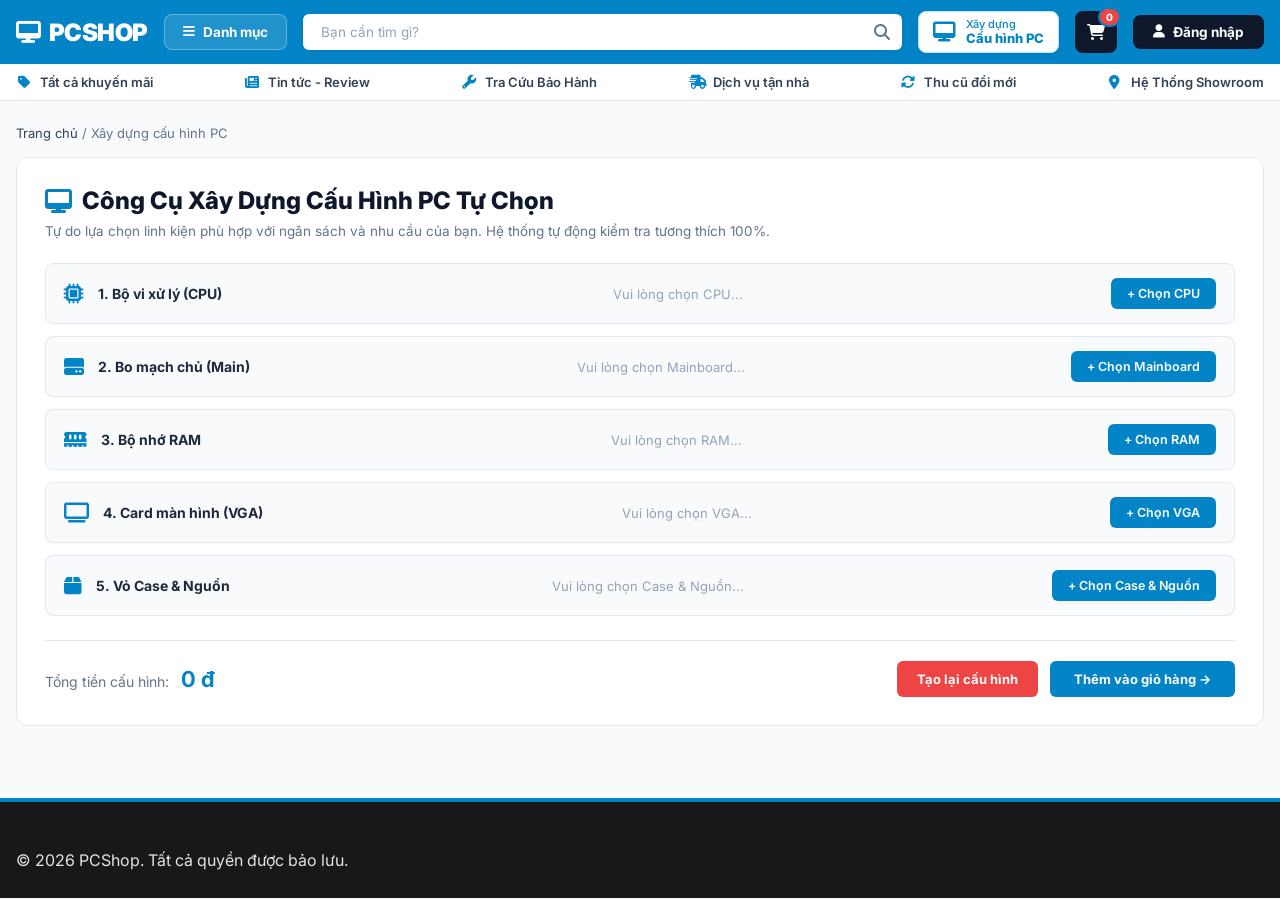
==== build-pc.html @ 785c2c72 "feat(header): add 'Xay dung Cau hinh PC' button in theme blue to all page headers" ====
<!DOCTYPE html>
<html lang="vi">
<head>
    <meta charset="UTF-8">
    <meta name="viewport" content="width=device-width, initial-scale=1.0">
    <title>Xây dựng Cấu hình PC - PC SHOP</title>
    <link rel="preconnect" href="https://fonts.googleapis.com">
    <link rel="preconnect" href="https://fonts.gstatic.com" crossorigin>
    <link href="https://fonts.googleapis.com/css2?family=Inter:wght@300;400;500;600;700;800&display=swap" rel="stylesheet">
    <link rel="stylesheet" href="https://cdnjs.cloudflare.com/ajax/libs/font-awesome/6.4.0/css/all.min.css">
    <link rel="stylesheet" href="css/style.css">
</head>
<body>

    <!-- 1. Header Main Bar -->
    <header class="header">
        <div class="container-header">
            <a href="index.html" class="logo"><i class="fa-solid fa-desktop blue-logo-icon"></i> PCSHOP</a>
            <div class="header-category-wrapper" id="headerCategoryWrapper">
                <button class="btn-category" id="btnHeaderCategory" type="button">
                    <i class="fa-solid fa-bars" id="headerCategoryIcon"></i> <span id="headerCategoryText">Danh mục</span>
                </button>
            </div>
            <div class="search-wrap">
                <input type="text" id="searchInput" placeholder="Bạn cần tìm gì?">
                <button class="btn-search-icon"><i class="fa-solid fa-magnifying-glass"></i></button>
            </div>
            <a href="build-pc.html" class="btn-build-pc">
                <i class="fa-solid fa-desktop blue-build-icon"></i>
                <div class="build-pc-text">
                    <span>Xây dựng</span>
                    <strong>Cấu hình PC</strong>
                </div>
            </a>
            <button class="btn-cart" id="cartBtn"><i class="fa-solid fa-cart-shopping"></i><span id="cartCount">0</span></button>
            <button class="btn-login" id="loginBtn"><i class="fa-solid fa-user"></i> Đăng nhập</button>
        </div>
    </header>

    <!-- 2. Sub Navigation Bar -->
    <div class="top-bar">
        <div class="container-top">
            <a href="#"><i class="fa-solid fa-tag blue-icon"></i> Tất cả khuyến mãi</a>
            <a href="#"><i class="fa-solid fa-newspaper blue-icon"></i> Tin tức - Review</a>
            <a href="#"><i class="fa-solid fa-wrench blue-icon"></i> Tra Cứu Bảo Hành</a>
            <a href="#"><i class="fa-solid fa-truck-fast blue-icon"></i> Dịch vụ tận nhà</a>
            <a href="#"><i class="fa-solid fa-rotate blue-icon"></i> Thu cũ đổi mới</a>
            <a href="#"><i class="fa-solid fa-location-dot blue-icon"></i> Hệ Thống Showroom</a>
        </div>
    </div>

    <!-- 3. PC Builder Main Content -->
    <div class="container-category-page" style="max-width: 1280px; padding: 24px 16px;">
        <div class="breadcrumb">
            <a href="index.html">Trang chủ</a> / <span>Xây dựng cấu hình PC</span>
        </div>

        <div style="background: #fff; border: 1px solid #e2e8f0; border-radius: 12px; padding: 28px; margin-top: 16px;">
            <h1 style="font-size: 24px; font-weight: 800; color: #0f172a; margin-bottom: 8px; display: flex; align-items: center; gap: 10px;">
                <i class="fa-solid fa-desktop" style="color: #0284c7;"></i> Công Cụ Xây Dựng Cấu Hình PC Tự Chọn
            </h1>
            <p style="font-size: 13.5px; color: #64748b; margin-bottom: 24px;">Tự do lựa chọn linh kiện phù hợp với ngân sách và nhu cầu của bạn. Hệ thống tự động kiểm tra tương thích 100%.</p>

            <!-- Component Selection Table -->
            <div style="display: flex; flex-direction: column; gap: 12px;">
                
                <div style="display: flex; align-items: center; justify-content: space-between; padding: 14px 18px; background: #f8fafc; border: 1px solid #e2e8f0; border-radius: 8px;">
                    <div style="display: flex; align-items: center; gap: 14px; min-width: 180px;">
                        <span style="font-size: 20px; color: #0284c7;"><i class="fa-solid fa-microchip"></i></span>
                        <strong style="font-size: 14px; color: #1e293b;">1. Bộ vi xử lý (CPU)</strong>
                    </div>
                    <div style="flex: 1; text-align: center; color: #94a3b8; font-size: 13px;">Vui lòng chọn CPU...</div>
                    <a href="category.html?slug=main-cpu-vga" style="padding: 8px 16px; background: #0284c7; color: #fff; text-decoration: none; border-radius: 6px; font-size: 12.5px; font-weight: 600;">+ Chọn CPU</a>
                </div>

                <div style="display: flex; align-items: center; justify-content: space-between; padding: 14px 18px; background: #f8fafc; border: 1px solid #e2e8f0; border-radius: 8px;">
                    <div style="display: flex; align-items: center; gap: 14px; min-width: 180px;">
                        <span style="font-size: 20px; color: #0284c7;"><i class="fa-solid fa-hard-drive"></i></span>
                        <strong style="font-size: 14px; color: #1e293b;">2. Bo mạch chủ (Main)</strong>
                    </div>
                    <div style="flex: 1; text-align: center; color: #94a3b8; font-size: 13px;">Vui lòng chọn Mainboard...</div>
                    <a href="category.html?slug=main-cpu-vga" style="padding: 8px 16px; background: #0284c7; color: #fff; text-decoration: none; border-radius: 6px; font-size: 12.5px; font-weight: 600;">+ Chọn Mainboard</a>
                </div>

                <div style="display: flex; align-items: center; justify-content: space-between; padding: 14px 18px; background: #f8fafc; border: 1px solid #e2e8f0; border-radius: 8px;">
                    <div style="display: flex; align-items: center; gap: 14px; min-width: 180px;">
                        <span style="font-size: 20px; color: #0284c7;"><i class="fa-solid fa-memory"></i></span>
                        <strong style="font-size: 14px; color: #1e293b;">3. Bộ nhớ RAM</strong>
                    </div>
                    <div style="flex: 1; text-align: center; color: #94a3b8; font-size: 13px;">Vui lòng chọn RAM...</div>
                    <a href="category.html?slug=o-cung-ram" style="padding: 8px 16px; background: #0284c7; color: #fff; text-decoration: none; border-radius: 6px; font-size: 12.5px; font-weight: 600;">+ Chọn RAM</a>
                </div>

                <div style="display: flex; align-items: center; justify-content: space-between; padding: 14px 18px; background: #f8fafc; border: 1px solid #e2e8f0; border-radius: 8px;">
                    <div style="display: flex; align-items: center; gap: 14px; min-width: 180px;">
                        <span style="font-size: 20px; color: #0284c7;"><i class="fa-solid fa-tv"></i></span>
                        <strong style="font-size: 14px; color: #1e293b;">4. Card màn hình (VGA)</strong>
                    </div>
                    <div style="flex: 1; text-align: center; color: #94a3b8; font-size: 13px;">Vui lòng chọn VGA...</div>
                    <a href="category.html?slug=main-cpu-vga" style="padding: 8px 16px; background: #0284c7; color: #fff; text-decoration: none; border-radius: 6px; font-size: 12.5px; font-weight: 600;">+ Chọn VGA</a>
                </div>

                <div style="display: flex; align-items: center; justify-content: space-between; padding: 14px 18px; background: #f8fafc; border: 1px solid #e2e8f0; border-radius: 8px;">
                    <div style="display: flex; align-items: center; gap: 14px; min-width: 180px;">
                        <span style="font-size: 20px; color: #0284c7;"><i class="fa-solid fa-box"></i></span>
                        <strong style="font-size: 14px; color: #1e293b;">5. Vỏ Case & Nguồn</strong>
                    </div>
                    <div style="flex: 1; text-align: center; color: #94a3b8; font-size: 13px;">Vui lòng chọn Case & Nguồn...</div>
                    <a href="category.html?slug=case-nguon-tan" style="padding: 8px 16px; background: #0284c7; color: #fff; text-decoration: none; border-radius: 6px; font-size: 12.5px; font-weight: 600;">+ Chọn Case & Nguồn</a>
                </div>

            </div>

            <div style="margin-top: 24px; padding-top: 20px; border-top: 1px solid #e2e8f0; display: flex; justify-content: space-between; align-items: center;">
                <div>
                    <span style="font-size: 14px; color: #64748b;">Tổng tiền cấu hình:</span>
                    <strong style="font-size: 22px; color: #0284c7; margin-left: 8px;">0 đ</strong>
                </div>
                <div style="display: flex; gap: 12px;">
                    <button style="padding: 10px 20px; background: #ef4444; color: #fff; border: none; border-radius: 6px; font-size: 13px; font-weight: 700; cursor: pointer;">Tạo lại cấu hình</button>
                    <button style="padding: 10px 24px; background: #0284c7; color: #fff; border: none; border-radius: 6px; font-size: 13px; font-weight: 700; cursor: pointer;">Thêm vào giỏ hàng →</button>
                </div>
            </div>
        </div>
    </div>

    <!-- 4. Footer -->
    <footer class="footer">
        <div class="container-footer">
            <div class="footer-bottom">
                <p>© 2026 PCShop. Tất cả quyền được bảo lưu.</p>
            </div>
        </div>
    </footer>

    <script src="js/api.js"></script>
    <script src="js/app.js"></script>
</body>
</html>
---- css/style.css ----
* {
    margin: 0;
    padding: 0;
    box-sizing: border-box;
    font-family: 'Inter', sans-serif;
}

body {
    background-color: #f7f7f7;
    color: #111;
    min-height: 100vh;
}

/* 1. Top Bar */
/* 1. Header (Main Blue Bar #0284c7) */
.header {
    background: #0284c7;
    padding: 0 16px;
    color: #fff;
    width: 100%;
}

.container-header {
    max-width: 1280px;
    margin: 0 auto;
    height: 64px;
    display: flex;
    align-items: center;
    gap: 16px;
}

.logo {
    font-weight: 900;
    font-size: 24px;
    letter-spacing: -0.5px;
    white-space: nowrap;
    color: #fff;
    text-decoration: none;
    display: flex;
    align-items: center;
    gap: 8px;
}

.blue-logo-icon {
    font-size: 22px;
    color: #fff;
}

.header-category-wrapper {
    position: relative;
    z-index: 1050;
}

.btn-category {
    display: flex;
    align-items: center;
    gap: 8px;
    padding: 9px 18px;
    border: 1px solid rgba(255, 255, 255, 0.3);
    background: rgba(255, 255, 255, 0.12);
    color: #fff;
    font-size: 13.5px;
    font-weight: 700;
    cursor: pointer;
    white-space: nowrap;
    transition: all 0.2s ease;
    border-radius: 8px;
}

.btn-category:hover {
    background: rgba(255, 255, 255, 0.25);
    border-color: #fff;
}

.btn-category.active {
    background: #dc2626 !important; /* Active red background like reference GearVN UI */
    border-color: #ef4444 !important;
    color: #ffffff !important;
}

/* Header Floating Category Dropdown Popup */
.header-category-dropdown {
    display: none !important;
    position: absolute !important;
    top: calc(100% + 8px) !important;
    left: 0 !important;
    width: 240px !important;
    background: #ffffff !important;
    border-radius: 12px !important;
    box-shadow: 0 20px 50px rgba(0, 0, 0, 0.25) !important;
    border: 1px solid #e2e8f0 !important;
    z-index: 9999 !important;
    padding: 8px 0 !important;
}

.header-category-dropdown.show {
    display: block !important;
    animation: popupDropdownSlide 0.2s cubic-bezier(0.16, 1, 0.3, 1) forwards;
}

@keyframes popupDropdownSlide {
    from {
        opacity: 0;
        transform: translateY(-8px);
    }
    to {
        opacity: 1;
        transform: translateY(0);
    }
}

.header-category-dropdown ul.category-menu {
    list-style: none !important;
    margin: 0 !important;
    padding: 0 !important;
    background: #ffffff !important;
    border-radius: 12px !important;
}

.header-category-dropdown ul.category-menu > li {
    position: relative !important;
    background: #ffffff !important;
}

.header-category-dropdown ul.category-menu > li > .menu-item-content {
    display: flex !important;
    justify-content: space-between !important;
    align-items: center !important;
    padding: 10px 18px !important;
    color: #334155 !important;
    font-size: 13.5px !important;
    font-weight: 500 !important;
    border-left: 3px solid transparent !important;
    background: #ffffff !important;
    transition: all 0.15s ease !important;
}

.header-category-dropdown ul.category-menu > li:hover > .menu-item-content {
    background: #f0f9ff !important;
    border-left-color: #0284c7 !important;
    color: #0284c7 !important;
    font-weight: 700 !important;
}

.header-category-dropdown .mega-menu {
    display: none !important;
    position: absolute !important;
    top: -8px !important;
    left: 240px !important;
    width: 820px !important;
    min-height: calc(100% + 16px) !important;
    background: #ffffff !important;
    border: 1px solid #cbd5e1 !important;
    box-shadow: 0 20px 50px rgba(0, 0, 0, 0.2) !important;
    border-radius: 12px !important;
    padding: 24px 28px !important;
    z-index: 10000 !important;
}

.header-category-dropdown ul.category-menu > li:hover > .mega-menu {
    display: block !important;
}

.search-wrap {
    flex: 1;
    position: relative;
}

.search-wrap input {
    width: 100%;
    border: none;
    background: #fff;
    padding: 10px 45px 10px 18px;
    font-size: 13.5px;
    outline: none;
    border-radius: 6px;
    color: #0f172a;
    box-shadow: 0 2px 6px rgba(0, 0, 0, 0.06);
}

.search-wrap input::placeholder {
    color: #94a3b8;
}

.btn-search-icon {
    position: absolute;
    right: 12px;
    top: 50%;
    transform: translateY(-50%);
    background: none;
    border: none;
    color: #64748b;
    font-size: 16px;
    cursor: pointer;
}

/* Header Build PC Item (Blue Theme, Matching User Image) */
.btn-build-pc {
    display: flex;
    align-items: center;
    gap: 10px;
    padding: 6px 14px;
    background: #ffffff;
    color: #0284c7;
    text-decoration: none;
    border-radius: 8px;
    transition: all 0.2s ease;
    white-space: nowrap;
    border: 1px solid #bae6fd;
    box-shadow: 0 2px 6px rgba(0, 0, 0, 0.05);
}

.btn-build-pc:hover {
    background: #f0f9ff;
    border-color: #0284c7;
    transform: translateY(-1px);
    box-shadow: 0 4px 12px rgba(2, 132, 199, 0.15);
}

.blue-build-icon {
    font-size: 20px;
    color: #0284c7;
}

.build-pc-text {
    display: flex;
    flex-direction: column;
    line-height: 1.2;
    text-align: left;
}

.build-pc-text span {
    font-size: 11px;
    color: #0284c7;
    font-weight: 500;
}

.build-pc-text strong {
    font-size: 13px;
    color: #0284c7;
    font-weight: 800;
}

.btn-cart {
    display: flex;
    align-items: center;
    justify-content: center;
    position: relative;
    width: 42px;
    height: 42px;
    border: none;
    background: #0f172a;
    color: #fff;
    font-size: 16px;
    cursor: pointer;
    white-space: nowrap;
    border-radius: 8px;
    transition: all 0.2s;
}

.btn-cart #cartCount {
    position: absolute;
    top: -4px;
    right: -4px;
    background: #ef4444;
    color: #fff;
    font-size: 10px;
    font-weight: 800;
    padding: 2px 6px;
    border-radius: 10px;
    border: 2px solid #0284c7;
}

.btn-cart:hover {
    background: #1e293b;
}

.btn-login {
    display: flex;
    align-items: center;
    gap: 8px;
    padding: 9px 20px;
    border: none;
    background: #0f172a;
    color: #fff;
    font-size: 13.5px;
    font-weight: 700;
    cursor: pointer;
    white-space: nowrap;
    border-radius: 8px;
    transition: all 0.2s;
}

.btn-login:hover {
    background: #1e293b;
}

/* 2. Sub Navigation Bar (White Background with Blue Icons) */
.top-bar {
    background: #fff;
    border-bottom: 1px solid #e2e8f0;
    padding: 10px 16px;
    width: 100%;
}

.container-top {
    max-width: 1280px;
    margin: 0 auto;
    padding: 0;
    display: flex;
    justify-content: space-between;
    align-items: center;
}

.top-bar a {
    font-size: 13px;
    font-weight: 600;
    color: #334155;
    text-decoration: none;
    white-space: nowrap;
    display: flex;
    align-items: center;
    gap: 8px;
    transition: color 0.15s;
}

.top-bar a:hover {
    color: #0284c7;
}

.top-bar a i.blue-icon {
    color: #0284c7;
    font-size: 14px;
}

/* 3. Main Wrapper & Sidebar Navigation */
.main-wrapper {
    max-width: 1280px;
    margin: 0 auto;
    padding: 0 16px;
    display: flex;
    position: relative;
}



.sidebar {
    width: 220px;
    flex-shrink: 0;
    background: #fff;
    border-right: 1px solid #e2e8f0;
    padding-top: 8px;
    padding-bottom: 32px;
    align-self: flex-start;
    position: sticky;
    top: 0;
    z-index: 50;
}

.category-menu {
    list-style: none;
}

.category-menu li {
    position: relative;
    font-size: 13px;
    color: #334155;
    cursor: pointer;
    transition: all 0.12s;
}

.menu-item-content {
    display: flex;
    justify-content: space-between;
    align-items: center;
    padding: 10px 16px;
    border-left: 3px solid transparent;
    transition: all 0.12s;
}

.menu-icon {
    display: flex;
    align-items: center;
    gap: 10px;
}

/* ĐỔI TẤT CẢ ICON SANG MÀU XANH DƯƠNG (BLUE THEME) */
.blue-icon {
    color: #0284c7;
    width: 16px;
    text-align: center;
}

.category-menu li:hover .menu-item-content,
.category-menu li.active .menu-item-content {
    background: #f0f9ff;
    border-left-color: #0284c7;
    color: #0284c7;
    font-weight: 600;
}

.menu-item-content span:last-child {
    color: #94a3b8;
    font-size: 12px;
}

/* Mega Menu Submenu Popup */
.mega-menu {
    display: none;
    position: absolute;
    top: 0;
    left: 220px;
    width: 920px;
    background: #e2e8f0;
    border: 1px solid #cbd5e1;
    box-shadow: 0 10px 30px rgba(0, 0, 0, 0.12);
    padding: 24px 32px;
    z-index: 100;
    border-radius: 0 6px 6px 0;
}

.category-menu li:hover .mega-menu {
    display: block;
}

.mega-header {
    display: flex;
    justify-content: space-between;
    align-items: center;
    margin-bottom: 20px;
    padding-bottom: 8px;
}

.mega-header h3 {
    font-size: 20px;
    font-weight: 800;
    color: #0f172a;
}

.mega-header a {
    font-size: 12px;
    color: #0284c7;
    text-decoration: none;
    font-weight: 600;
}

.mega-grid-4 {
    display: grid;
    grid-template-columns: repeat(4, 1fr);
    gap: 28px;
}

.mega-col h4 {
    font-size: 13px;
    font-weight: 700;
    color: #334155;
    margin-top: 14px;
    margin-bottom: 10px;
    display: flex;
    align-items: center;
    gap: 4px;
}

.mega-col h4:first-child {
    margin-top: 0;
}

.mega-col a {
    display: block;
    font-size: 13px;
    color: #475569;
    text-decoration: none;
    margin-bottom: 8px;
    transition: all 0.15s;
    line-height: 1.4;
}

.mega-col a:hover {
    color: #0284c7;
    font-weight: 500;
}

.mega-col a.highlight-blue {
    color: #0284c7;
    font-weight: 600;
}

/* Category Page Styles */
.container-category-page {
    max-width: 1440px;
    margin: 0 auto;
    padding: 16px 32px 48px;
}

.breadcrumb {
    font-size: 13px;
    color: #64748b;
    margin-bottom: 16px;
}

.breadcrumb a {
    color: #334155;
    text-decoration: none;
}

.breadcrumb a:hover {
    color: #0284c7;
}

.category-page-title {
    font-size: 28px;
    font-weight: 800;
    color: #0f172a;
    margin-bottom: 20px;
    text-transform: capitalize;
}

.category-banner {
    display: flex;
    justify-content: space-between;
    align-items: center;
    background: linear-gradient(135deg, #0284c7 0%, #2563eb 100%);
    color: #fff;
    border-radius: 8px;
    padding: 32px 48px;
    margin-bottom: 32px;
    overflow: hidden;
}

.banner-text h2 {
    font-size: 32px;
    font-weight: 900;
    margin-bottom: 8px;
    letter-spacing: 0.5px;
}

.banner-text h2 span {
    color: #fde047;
}

.banner-sub {
    font-size: 18px;
    font-weight: 700;
    color: #fff;
    margin-bottom: 12px;
}

.banner-desc {
    font-size: 12px;
    color: rgba(255, 255, 255, 0.8);
}

.banner-img img {
    height: 180px;
    object-fit: cover;
    border-radius: 8px;
}

/* Horizontal Category Filter Bar (KCC Design) */
.kcc-filter-container {
    background: #eef2f6;
    border-radius: 8px;
    padding: 16px 20px;
    margin-bottom: 20px;
    display: flex;
    flex-direction: column;
    gap: 14px;
}

/* 1. Brand Quick Tabs */
.brand-quick-tabs {
    display: flex;
    gap: 12px;
    margin-bottom: 4px;
}

.brand-tab-btn {
    padding: 8px 28px;
    background: #e2e8f0;
    border: 1px solid #cbd5e1;
    border-radius: 6px;
    font-size: 13px;
    font-weight: 700;
    color: #475569;
    cursor: pointer;
    transition: all 0.2s ease;
}

.brand-tab-btn:hover {
    background: #cbd5e1;
    color: #0f172a;
}

.brand-tab-btn.active {
    background: #ffffff;
    border-color: #cbd5e1;
    color: #0284c7;
    box-shadow: 0 2px 5px rgba(0, 0, 0, 0.05);
}

/* Filter Row Shared Layout */
.filter-row {
    display: flex;
    align-items: center;
    gap: 16px;
    font-size: 13.5px;
}

.filter-row-label {
    font-weight: 700;
    color: #1e293b;
    white-space: nowrap;
    min-width: 135px;
}

/* Price Pills */
.price-pill-list {
    display: flex;
    flex-wrap: wrap;
    gap: 8px;
}

.price-pill {
    padding: 6px 14px;
    background: #ffffff;
    border: 1px solid #e2e8f0;
    border-radius: 16px;
    font-size: 12.5px;
    color: #334155;
    cursor: pointer;
    transition: all 0.15s ease;
}

.price-pill:hover {
    border-color: #0284c7;
    color: #0284c7;
}

.price-pill.active {
    background: #ffffff;
    border-color: #0284c7;
    color: #0284c7;
    font-weight: 600;
    box-shadow: 0 1px 3px rgba(2, 132, 199, 0.15);
}

/* Criteria Dropdowns */
.criteria-dropdown-list {
    display: flex;
    gap: 12px;
}

.criteria-dropdown select {
    padding: 6px 16px;
    background: #ffffff;
    border: 1px solid #cbd5e1;
    border-radius: 16px;
    font-size: 12.5px;
    color: #334155;
    outline: none;
    cursor: pointer;
    transition: all 0.15s;
}

.criteria-dropdown select:hover {
    border-color: #0284c7;
}

/* Sort & Clear Options */
.filter-row.sort-row {
    margin-top: 4px;
    position: relative;
}

.sort-text-options {
    display: flex;
    flex-wrap: wrap;
    align-items: center;
    gap: 16px;
}

.sort-option-btn {
    background: none;
    border: none;
    font-size: 13px;
    color: #2563eb;
    cursor: pointer;
    padding: 2px 0;
    transition: all 0.15s;
}

.sort-option-btn:hover {
    text-decoration: underline;
}

.sort-option-btn.active {
    color: #2563eb;
    font-weight: 700;
}

.btn-clear-filters {
    margin-left: auto;
    background: none;
    border: none;
    color: #dc2626;
    font-size: 13px;
    font-weight: 700;
    cursor: pointer;
    white-space: nowrap;
}

.btn-clear-filters:hover {
    text-decoration: underline;
}

/* Summary Bar */
.category-summary-bar {
    margin-bottom: 16px;
    font-size: 13px;
    color: #64748b;
}

/* Product Grid 5 columns */
.kcc-product-grid {
    display: grid;
    grid-template-columns: repeat(5, 1fr);
    gap: 12px;
}

@media (max-width: 1200px) {
    .kcc-product-grid {
        grid-template-columns: repeat(4, 1fr);
    }
}

@media (max-width: 900px) {
    .kcc-product-grid {
        grid-template-columns: repeat(3, 1fr);
    }
}

/* KCC Product Card Styling */
.kcc-card {
    background: #ffffff;
    border: 1px solid #e2e8f0;
    border-radius: 8px;
    padding: 12px;
    display: flex;
    flex-direction: column;
    position: relative;
    transition: all 0.2s ease;
    cursor: pointer;
}

.kcc-card:hover {
    border-color: #93c5fd;
    box-shadow: 0 4px 16px rgba(0, 0, 0, 0.08);
    transform: translateY(-2px);
}

.kcc-card-badge {
    position: absolute;
    top: 10px;
    left: 10px;
    background: linear-gradient(135deg, #4f46e5 0%, #2563eb 100%);
    color: #ffffff;
    font-size: 10px;
    font-weight: 700;
    padding: 3px 8px;
    border-radius: 4px;
    z-index: 2;
}

.kcc-card-img-wrap {
    width: 100%;
    height: 170px;
    display: flex;
    align-items: center;
    justify-content: center;
    margin-bottom: 12px;
    overflow: hidden;
}

.kcc-card-img-wrap img {
    max-width: 100%;
    max-height: 100%;
    object-fit: contain;
    transition: transform 0.3s ease;
}

.kcc-card:hover .kcc-card-img-wrap img {
    transform: scale(1.05);
}

.kcc-card-title {
    font-size: 13px;
    font-weight: 600;
    color: #1e293b;
    line-height: 1.4;
    height: 38px;
    overflow: hidden;
    display: -webkit-box;
    -webkit-line-clamp: 2;
    -webkit-box-orient: vertical;
    margin-bottom: 10px;
}

.kcc-card-price-row {
    margin-top: auto;
    margin-bottom: 8px;
}

.kcc-price-main {
    font-size: 16px;
    font-weight: 800;
    color: #2563eb;
}

.kcc-price-sub {
    display: flex;
    align-items: center;
    gap: 6px;
    font-size: 12px;
    margin-top: 2px;
}

.kcc-price-old {
    color: #94a3b8;
    text-decoration: line-through;
}

.kcc-price-discount {
    color: #2563eb;
    font-weight: 600;
}

.kcc-card-footer {
    display: flex;
    justify-content: space-between;
    align-items: center;
    border-top: 1px dashed #f1f5f9;
    padding-top: 8px;
    font-size: 11px;
}

.kcc-stock-status {
    color: #16a34a;
    font-weight: 600;
    display: flex;
    align-items: center;
    gap: 4px;
}

.kcc-compare-btn {
    color: #d97706;
    cursor: pointer;
    display: flex;
    align-items: center;
    gap: 4px;
}
    display: flex;
    flex-direction: column;
    cursor: pointer;
    transition: box-shadow 0.2s;
    position: relative;
}

.product-card:hover {
    box-shadow: 0 4px 20px rgba(2, 132, 199, 0.15);
    z-index: 1;
}

.card-img-wrap {
    position: relative;
    overflow: hidden;
}

.card-img-wrap img {
    width: 100%;
    height: 180px;
    object-fit: cover;
    display: block;
    transition: transform 0.3s;
}

.product-card:hover .card-img-wrap img {
    transform: scale(1.04);
}

.card-tag {
    position: absolute;
    top: 10px;
    left: 10px;
    background: #0284c7;
    color: #fff;
    font-size: 10px;
    font-weight: 700;
    padding: 2px 7px;
    border-radius: 2px;
}

.card-body {
    padding: 14px 16px 16px;
    display: flex;
    flex-direction: column;
    gap: 8px;
    flex: 1;
}

.card-title {
    font-size: 13px;
    font-weight: 600;
    line-height: 1.4;
    color: #0f172a;
}

.card-specs {
    font-size: 11px;
    color: #64748b;
    line-height: 1.8;
}

.card-price-box {
    margin-top: auto;
    padding-top: 8px;
}

.current-price {
    font-size: 17px;
    font-weight: 700;
    color: #0284c7;
}

.btn-add-cart {
    padding: 8px 0;
    background: #fff;
    color: #0284c7;
    border: 1px solid #0284c7;
    font-size: 12px;
    font-weight: 600;
    cursor: pointer;
    transition: all 0.15s;
    margin-top: 8px;
    border-radius: 4px;
}

.product-card:hover .btn-add-cart {
    background: #0284c7;
    color: #fff;
}

/* Footer Rich Dark Mode (Thiết kế chuyên nghiệp) */
.footer {
    background: #18181b;
    color: #e4e4e7;
    padding: 48px 16px 28px;
    width: 100%;
    margin-top: 48px;
    border-top: 4px solid #0284c7;
}

.container-footer {
    max-width: 1280px;
    margin: 0 auto;
}

.footer-grid-rich {
    display: grid;
    grid-template-columns: 1.2fr 0.8fr 0.8fr 1.2fr;
    gap: 36px;
    margin-bottom: 36px;
}

.footer-brand {
    font-size: 24px;
    font-weight: 900;
    color: #fff;
    margin-bottom: 16px;
    display: flex;
    align-items: center;
    gap: 8px;
}

.footer-hotline-title {
    font-size: 13px;
    font-weight: 800;
    color: #38bdf8;
    margin-bottom: 10px;
    letter-spacing: 0.5px;
}

.footer-hotline {
    font-size: 13px;
    color: #a1a1aa;
    margin-bottom: 6px;
}

.footer-hotline strong {
    color: #fff;
    font-weight: 700;
}

.social-links-wrap {
    margin-top: 20px;
}

.social-links-wrap p {
    font-size: 12px;
    font-weight: 700;
    color: #71717a;
    margin-bottom: 10px;
    letter-spacing: 0.5px;
}

.social-icons {
    display: flex;
    gap: 10px;
}

.social-icons a {
    width: 36px;
    height: 36px;
    border-radius: 50%;
    background: #27272a;
    color: #fff;
    display: flex;
    align-items: center;
    justify-content: center;
    text-decoration: none;
    font-size: 14px;
    transition: all 0.2s;
}

.social-icons a:hover {
    background: #0284c7;
    transform: translateY(-2px);
}

.footer-col-head {
    font-size: 13px;
    font-weight: 800;
    color: #fff;
    margin-bottom: 14px;
    letter-spacing: 0.5px;
}

.footer-col-rich a {
    display: block;
    font-size: 13px;
    color: #a1a1aa;
    text-decoration: none;
    margin-bottom: 8px;
    transition: color 0.15s;
}

.footer-col-rich a:hover {
    color: #38bdf8;
}

.payment-badges-grid, .shipping-badges-grid {
    display: flex;
    flex-wrap: wrap;
    gap: 8px;
}

.pay-badge, .ship-badge {
    background: #27272a;
    border: 1px solid #3f3f46;
    color: #e4e4e7;
    font-size: 11px;
    font-weight: 700;
    padding: 6px 12px;
    border-radius: 6px;
    white-space: nowrap;
}

.footer-bottom-rich {
    border-top: 1px solid #27272a;
    padding-top: 24px;
    display: flex;
    justify-content: space-between;
    font-size: 12px;
    color: #71717a;
}

/* Modal Auth (Đăng nhập / Đăng ký) */
.auth-modal, .orders-modal {
    position: fixed;
    inset: 0;
    z-index: 300;
    display: none;
    align-items: center;
    justify-content: center;
}

.auth-modal.open, .orders-modal.open {
    display: flex;
}

.auth-overlay, .orders-overlay {
    position: absolute;
    inset: 0;
    background: rgba(0, 0, 0, 0.65);
    backdrop-filter: blur(4px);
}

.auth-box {
    position: relative;
    width: 440px;
    background: #fff;
    border-radius: 14px;
    padding: 32px;
    z-index: 10;
    box-shadow: 0 20px 40px rgba(0,0,0,0.3);
}

.btn-google-auth {
    width: 100%;
    padding: 10px 16px;
    background: #f8fafc;
    border: 1px solid #e2e8f0;
    border-radius: 8px;
    font-size: 13.5px;
    font-weight: 600;
    color: #334155;
    display: flex;
    align-items: center;
    justify-content: center;
    gap: 10px;
    cursor: pointer;
    transition: all 0.2s;
    margin-bottom: 18px;
}

.btn-google-auth:hover {
    background: #f1f5f9;
    border-color: #cbd5e1;
}

.auth-divider {
    text-align: center;
    position: relative;
    margin-bottom: 20px;
}

.auth-divider::before {
    content: '';
    position: absolute;
    top: 50%;
    left: 0;
    right: 0;
    height: 1px;
    background: #e2e8f0;
}

.auth-divider span {
    position: relative;
    background: #fff;
    padding: 0 12px;
    font-size: 11px;
    font-weight: 700;
    color: #94a3b8;
}

.close-auth, .close-orders {
    position: absolute;
    top: 16px;
    right: 16px;
    background: none;
    border: none;
    font-size: 20px;
    color: #94a3b8;
    cursor: pointer;
}

.auth-tabs {
    display: flex;
    gap: 12px;
    border-bottom: 2px solid #f1f5f9;
    margin-bottom: 20px;
}

.auth-tab {
    padding: 8px 16px;
    border: none;
    background: none;
    font-size: 14.5px;
    font-weight: 700;
    color: #64748b;
    cursor: pointer;
    border-bottom: 3px solid transparent;
    margin-bottom: -2px;
    transition: all 0.2s;
}

.auth-tab.active {
    color: #0284c7;
    border-bottom-color: #0284c7;
}

.auth-form .form-group {
    margin-bottom: 16px;
}

.auth-form label {
    display: block;
    font-size: 12px;
    font-weight: 700;
    color: #334155;
    margin-bottom: 6px;
}

.auth-form input[type="text"],
.auth-form input[type="email"],
.auth-form input[type="password"] {
    width: 100%;
    padding: 10px 14px;
    border: 1px solid #cbd5e1;
    border-radius: 6px;
    font-size: 13.5px;
    outline: none;
    background: #f8fafc;
}

.auth-form input:focus {
    border-color: #0284c7;
    background: #fff;
}

.form-row-remember {
    display: flex;
    justify-content: space-between;
    align-items: center;
    margin-bottom: 18px;
    font-size: 12.5px;
}

.checkbox-remember {
    display: flex;
    align-items: center;
    gap: 6px;
    color: #475569;
    cursor: pointer;
    font-weight: 500 !important;
}

.forgot-pass-link {
    color: #0284c7;
    text-decoration: none;
    font-weight: 600;
}

.forgot-pass-link:hover {
    text-decoration: underline;
}

.auth-switch-footer {
    text-align: center;
    font-size: 12.5px;
    color: #64748b;
    margin-top: 16px;
}

.auth-switch-footer a {
    color: #0284c7;
    font-weight: 700;
    text-decoration: none;
}

.auth-switch-footer a:hover {
    text-decoration: underline;
}

.btn-auth-submit {
    width: 100%;
    padding: 12px;
    background: #0284c7;
    color: #fff;
    border: none;
    border-radius: 6px;
    font-size: 14px;
    font-weight: 700;
    cursor: pointer;
    transition: background 0.2s;
}

.btn-auth-submit:hover {
    background: #0369a1;
}


/* Modal Lịch sử Đơn Hàng */
.orders-box {
    position: relative;
    width: 720px;
    max-height: 85vh;
    background: #fff;
    border-radius: 12px;
    padding: 24px;
    z-index: 10;
    display: flex;
    flex-direction: column;
    box-shadow: 0 20px 40px rgba(0,0,0,0.3);
}

.orders-header {
    display: flex;
    justify-content: space-between;
    align-items: center;
    padding-bottom: 16px;
    border-bottom: 1px solid #e2e8f0;
    margin-bottom: 16px;
}

.orders-header h3 {
    font-size: 18px;
    font-weight: 800;
    color: #0f172a;
    display: flex;
    align-items: center;
    gap: 8px;
}

.orders-body {
    flex: 1;
    overflow-y: auto;
    display: flex;
    flex-direction: column;
    gap: 16px;
}

.order-item-card {
    border: 1px solid #e2e8f0;
    border-radius: 8px;
    padding: 16px;
    background: #f8fafc;
}

.order-item-header {
    display: flex;
    justify-content: space-between;
    font-size: 13px;
    font-weight: 700;
    color: #334155;
    margin-bottom: 10px;
    padding-bottom: 8px;
    border-bottom: 1px solid #e2e8f0;
}

.order-status {
    color: #16a34a;
    background: #dcfce7;
    padding: 2px 8px;
    border-radius: 12px;
    font-size: 11px;
}

.order-product-line {
    font-size: 13px;
    color: #475569;
    margin-bottom: 4px;
}

.order-total-price {
    font-size: 15px;
    font-weight: 800;
    color: #0284c7;
    text-align: right;
    margin-top: 10px;
}


/* Cart Drawer */
.cart-drawer {
    position: fixed;
    inset: 0;
    z-index: 200;
    display: none;
}

.cart-drawer.open {
    display: flex;
    justify-content: flex-end;
}

.cart-overlay {
    position: absolute;
    inset: 0;
    background: rgba(0, 0, 0, 0.45);
}

.cart-content {
    position: relative;
    width: 380px;
    background: #fff;
    height: 100%;
    display: flex;
    flex-direction: column;
    border-left: 1px solid #e2e8f0;
    z-index: 10;
}

.cart-header {
    padding: 20px 24px;
    border-bottom: 1px solid #e2e8f0;
    display: flex;
    justify-content: space-between;
    align-items: center;
}

.close-cart {
    background: none;
    border: none;
    font-size: 20px;
    cursor: pointer;
    color: #94a3b8;
}

.cart-body {
    flex: 1;
    overflow-y: auto;
    padding: 16px 24px;
}

.btn-checkout {
    width: 100%;
    padding: 13px;
    background: #0284c7;
    color: #fff;
    border: none;
    font-size: 13px;
    font-weight: 600;
    cursor: pointer;
    border-radius: 4px;
}

/* =========================================================
   LANDING PAGE (INDEX.HTML) MODERN REDESIGN & CAROUSEL STYLES
   ========================================================= */

body {
    overflow-x: hidden;
    background-color: #f8fafc;
}

.main-content {
    flex: 1;
    min-width: 0; /* Prevents flex children from overflowing container */
    padding: 16px 0 32px 16px;
    overflow: hidden;
}


/* Hero Section: Grid 1 Slider + 4 Ad Cards */
.hero-landing-grid {
    display: grid;
    grid-template-columns: 1fr 340px;
    gap: 16px;
    margin-bottom: 24px;
}

.main-slider {
    position: relative;
    height: 380px;
    border-radius: 12px;
    overflow: hidden;
    background-color: #0f172a;
}

.main-slider img {
    width: 100%;
    height: 100%;
    object-fit: cover;
    display: block;
}

.slider-overlay {
    position: absolute;
    bottom: 0;
    left: 0;
    right: 0;
    padding: 32px;
    background: linear-gradient(to top, rgba(15, 23, 42, 0.95) 0%, rgba(15, 23, 42, 0.4) 70%, transparent 100%);
    color: #fff;
}

.slider-badge {
    display: inline-block;
    font-size: 12px;
    font-weight: 700;
    color: #38bdf8;
    background: rgba(56, 189, 248, 0.15);
    padding: 4px 10px;
    border-radius: 4px;
    margin-bottom: 8px;
    letter-spacing: 0.5px;
}

.slider-overlay h2 {
    font-size: 28px;
    font-weight: 800;
    line-height: 1.2;
    margin-bottom: 12px;
}

.btn-slider-cta {
    padding: 8px 18px;
    background: #0284c7;
    color: #fff;
    border: none;
    border-radius: 6px;
    font-weight: 600;
    font-size: 13px;
    cursor: pointer;
    transition: transform 0.2s, background 0.2s;
}

.btn-slider-cta:hover {
    transform: translateY(-2px);
    background: #0369a1;
}

.slide-nav {
    position: absolute;
    top: 50%;
    transform: translateY(-50%);
    width: 36px;
    height: 36px;
    border-radius: 50%;
    background: rgba(255, 255, 255, 0.85);
    border: none;
    font-size: 20px;
    cursor: pointer;
    z-index: 10;
    transition: all 0.2s;
    display: flex;
    align-items: center;
    justify-content: center;
    color: #0f172a;
}

.slide-nav:hover {
    background: #fff;
    box-shadow: 0 4px 12px rgba(0,0,0,0.15);
}

.slide-nav.prev { left: 16px; }
.slide-nav.next { right: 16px; }

.slider-dots {
    position: absolute;
    bottom: 12px;
    right: 20px;
    display: flex;
    gap: 6px;
    z-index: 10;
}

.slider-dots .dot {
    width: 8px;
    height: 8px;
    border-radius: 4px;
    border: none;
    cursor: pointer;
    transition: all 0.2s;
}

.slider-dots .dot.active {
    width: 20px;
}

/* 4 Right Ad Cards */
.ad-cards-grid {
    display: grid;
    grid-template-columns: 1fr 1fr;
    grid-template-rows: 1fr 1fr;
    gap: 12px;
    height: 380px;
}

.ad-card-item {
    border-radius: 10px;
    padding: 16px;
    display: flex;
    flex-direction: column;
    justify-content: space-between;
    cursor: pointer;
    transition: transform 0.2s, box-shadow 0.2s;
    position: relative;
    overflow: hidden;
    color: #fff;
}

.ad-card-item:hover {
    transform: translateY(-3px);
    box-shadow: 0 6px 16px rgba(0,0,0,0.12);
}

.ad-card-item h3 {
    font-size: 15px;
    font-weight: 800;
    margin-bottom: 2px;
}

.ad-card-item p {
    font-size: 11px;
    opacity: 0.9;
    font-weight: 500;
}

.ad-card-item img {
    width: 75px;
    height: 75px;
    object-fit: cover;
    align-self: flex-end;
    border-radius: 6px;
}

.card-blue { background: linear-gradient(135deg, #1e3a8a 0%, #3b82f6 100%); }
.card-cyan { background: linear-gradient(135deg, #0f766e 0%, #06b6d4 100%); }
.card-purple { background: linear-gradient(135deg, #581c87 0%, #a855f7 100%); }
.card-sky { background: linear-gradient(135deg, #0369a1 0%, #38bdf8 100%); }

/* Mid Banners Section */
.mid-banners-section {
    margin-bottom: 32px;
}

.promo-4-grid {
    display: grid;
    grid-template-columns: repeat(4, 1fr);
    gap: 12px;
    margin-bottom: 16px;
}

.promo-card {
    border-radius: 10px;
    padding: 14px 18px;
    display: flex;
    align-items: center;
    justify-content: space-between;
    cursor: pointer;
    transition: transform 0.2s;
    color: #fff;
}

.promo-card:hover {
    transform: translateY(-2px);
}

.promo-info h4 {
    font-size: 14px;
    font-weight: 700;
    margin-bottom: 2px;
}

.promo-info p {
    font-size: 11px;
    opacity: 0.85;
}

.promo-card img {
    width: 55px;
    height: 55px;
    object-fit: cover;
    border-radius: 6px;
}

.bg-sky { background: linear-gradient(135deg, #0284c7 0%, #38bdf8 100%); }
.bg-indigo { background: linear-gradient(135deg, #3730a3 0%, #6366f1 100%); }
.bg-blue { background: linear-gradient(135deg, #1d4ed8 0%, #60a5fa 100%); }
.bg-teal { background: linear-gradient(135deg, #0f766e 0%, #14b8a6 100%); }

.promo-2-grid {
    display: grid;
    grid-template-columns: 1fr 1fr;
    gap: 16px;
}

.big-banner {
    border-radius: 12px;
    padding: 24px 32px;
    display: flex;
    justify-content: space-between;
    align-items: center;
    cursor: pointer;
    color: #fff;
    transition: transform 0.2s;
}

.big-banner:hover {
    transform: translateY(-2px);
}

.big-banner-content h2 {
    font-size: 20px;
    font-weight: 800;
    margin-bottom: 6px;
}

.big-banner-content p {
    font-size: 13px;
    opacity: 0.9;
}

.big-banner img {
    height: 90px;
    width: 130px;
    object-fit: cover;
    border-radius: 8px;
}

.banner-blue { background: linear-gradient(135deg, #0f172a 0%, #1e3a8a 100%); border: 1px solid #1e293b; }
.banner-sky { background: linear-gradient(135deg, #0284c7 0%, #0369a1 100%); }

/* Section Title Bar & Tabs */
.home-product-section {
    background: #fff;
    border-radius: 12px;
    padding: 20px;
    margin-bottom: 32px;
    box-shadow: 0 2px 10px rgba(0,0,0,0.03);
    border: 1px solid #e2e8f0;
    position: relative;
}

.section-title-bar {
    display: flex;
    justify-content: space-between;
    align-items: center;
    padding-bottom: 14px;
    margin-bottom: 16px;
    border-bottom: 2px solid #f1f5f9;
}

.title-group {
    display: flex;
    align-items: center;
    gap: 12px;
}

.title-group h2 {
    font-size: 18px;
    font-weight: 800;
    color: #0f172a;
    display: flex;
    align-items: center;
    gap: 8px;
}

.sub-badge {
    background: #eff6ff;
    color: #0284c7;
    font-size: 12px;
    font-weight: 600;
    padding: 4px 10px;
    border-radius: 20px;
    border: 1px solid #bae6fd;
}

.filter-sub-tabs {
    display: flex;
    align-items: center;
    gap: 8px;
}

.filter-sub-tabs a {
    font-size: 12px;
    font-weight: 600;
    color: #475569;
    text-decoration: none;
    padding: 5px 12px;
    background: #f8fafc;
    border-radius: 6px;
    border: 1px solid #e2e8f0;
    transition: all 0.15s;
}

.filter-sub-tabs a:hover {
    background: #0284c7;
    color: #fff;
    border-color: #0284c7;
}

.filter-sub-tabs a.view-all-link {
    background: none;
    border: none;
    color: #0284c7;
    padding-right: 0;
}

.filter-sub-tabs a.view-all-link:hover {
    background: none;
    color: #0369a1;
    text-decoration: underline;
}

/* Home Product Carousel (Horizontal Slider with Smooth Scroll & Arrows) */
.section-slider-wrapper {
    position: relative;
    width: 100%;
}

.home-product-carousel {
    display: flex;
    gap: 16px;
    overflow-x: auto;
    scroll-behavior: smooth;
    scroll-snap-type: x mandatory;
    padding: 6px 2px 16px 2px;
    -ms-overflow-style: none;  /* IE and Edge */
    scrollbar-width: none;  /* Firefox */
}

.home-product-carousel::-webkit-scrollbar {
    display: none; /* Hide scrollbar for Chrome, Safari and Opera */
}

.home-product-card {
    background: #fff;
    border: 1px solid #e2e8f0;
    border-radius: 10px;
    display: flex;
    flex-direction: column;
    padding: 12px;
    cursor: pointer;
    transition: all 0.2s;
    position: relative;
    flex: 0 0 calc(20% - 13px); /* Exact 5 cards per view frame */
    min-width: 220px;
    scroll-snap-align: start;
}

.btn-section-nav {
    position: absolute;
    top: 50%;
    transform: translateY(-50%);
    width: 38px;
    height: 38px;
    border-radius: 50%;
    background: #fff;
    border: 1px solid #cbd5e1;
    color: #0f172a;
    font-size: 22px;
    font-weight: 700;
    cursor: pointer;
    z-index: 15;
    box-shadow: 0 4px 12px rgba(0, 0, 0, 0.15);
    display: flex;
    align-items: center;
    justify-content: center;
    transition: all 0.2s;
}

.btn-section-nav:hover {
    background: #0284c7;
    color: #fff;
    border-color: #0284c7;
    transform: translateY(-50%) scale(1.1);
}

.btn-section-nav.prev {
    left: -18px;
}

.btn-section-nav.next {
    right: -18px;
}


.home-product-card:hover {
    border-color: #0284c7;
    box-shadow: 0 8px 24px rgba(2, 132, 199, 0.12);
    transform: translateY(-3px);
}

.home-card-img {
    width: 100%;
    height: 160px;
    object-fit: cover;
    border-radius: 6px;
    margin-bottom: 10px;
}

.home-card-tag {
    position: absolute;
    top: 18px;
    left: 18px;
    background: #ef4444;
    color: #fff;
    font-size: 10px;
    font-weight: 800;
    padding: 2px 6px;
    border-radius: 4px;
}

.home-card-title {
    font-size: 13px;
    font-weight: 700;
    color: #0f172a;
    line-height: 1.4;
    height: 36px;
    overflow: hidden;
    display: -webkit-box;
    -webkit-line-clamp: 2;
    -webkit-box-orient: vertical;
    margin-bottom: 8px;
}

.home-card-specs-box {
    background: #f8fafc;
    border: 1px solid #f1f5f9;
    border-radius: 6px;
    padding: 6px 8px;
    font-size: 11px;
    color: #64748b;
    margin-bottom: 10px;
    line-height: 1.5;
}

.home-card-specs-box div {
    white-space: nowrap;
    overflow: hidden;
    text-overflow: ellipsis;
}

.home-card-prices {
    margin-top: auto;
    display: flex;
    flex-direction: column;
    gap: 2px;
}

.home-old-price {
    font-size: 11px;
    color: #94a3b8;
    text-decoration: line-through;
}

.home-cur-price {
    font-size: 16px;
    font-weight: 800;
    color: #0284c7;
}

.home-btn-cart {
    margin-top: 10px;
    width: 100%;
    padding: 7px 0;
    background: #f0f9ff;
    color: #0284c7;
    border: 1px solid #bae6fd;
    border-radius: 6px;
    font-size: 12px;
    font-weight: 700;
    cursor: pointer;
    transition: all 0.15s;
}

.home-product-card:hover .home-btn-cart {
    background: #0284c7;
    color: #fff;
    border-color: #0284c7;
}

/* Circular Pagination Controls (Exact Match to User Screenshot) */
.kcc-pagination {
    display: flex;
    justify-content: center;
    align-items: center;
    gap: 12px;
    margin-top: 36px;
    margin-bottom: 24px;
    padding: 10px 0;
}

.kcc-pagination-page {
    width: 44px;
    height: 44px;
    border-radius: 50%;
    background: #b0b0b0;
    color: #ffffff;
    font-size: 16px;
    font-weight: 700;
    display: flex;
    align-items: center;
    justify-content: center;
    border: none;
    cursor: pointer;
    transition: all 0.2s ease;
    user-select: none;
    box-shadow: 0 2px 6px rgba(0, 0, 0, 0.06);
}

.kcc-pagination-page:hover {
    background: #949494;
    transform: translateY(-2px);
}

.kcc-pagination-page.active {
    background: #0284c7;
    color: #ffffff;
    font-weight: 800;
    box-shadow: 0 4px 14px rgba(2, 132, 199, 0.4);
}

.kcc-pagination-nav {
    width: 44px;
    height: 44px;
    border-radius: 50%;
    background: #e2e8f0;
    color: #475569;
    font-size: 15px;
    display: flex;
    align-items: center;
    justify-content: center;
    border: none;
    cursor: pointer;
    transition: all 0.2s ease;
}

.kcc-pagination-nav:hover {
    background: #cbd5e1;
    color: #0f172a;
}

.kcc-pagination-nav:disabled {
    opacity: 0.4;
    cursor: not-allowed;
}
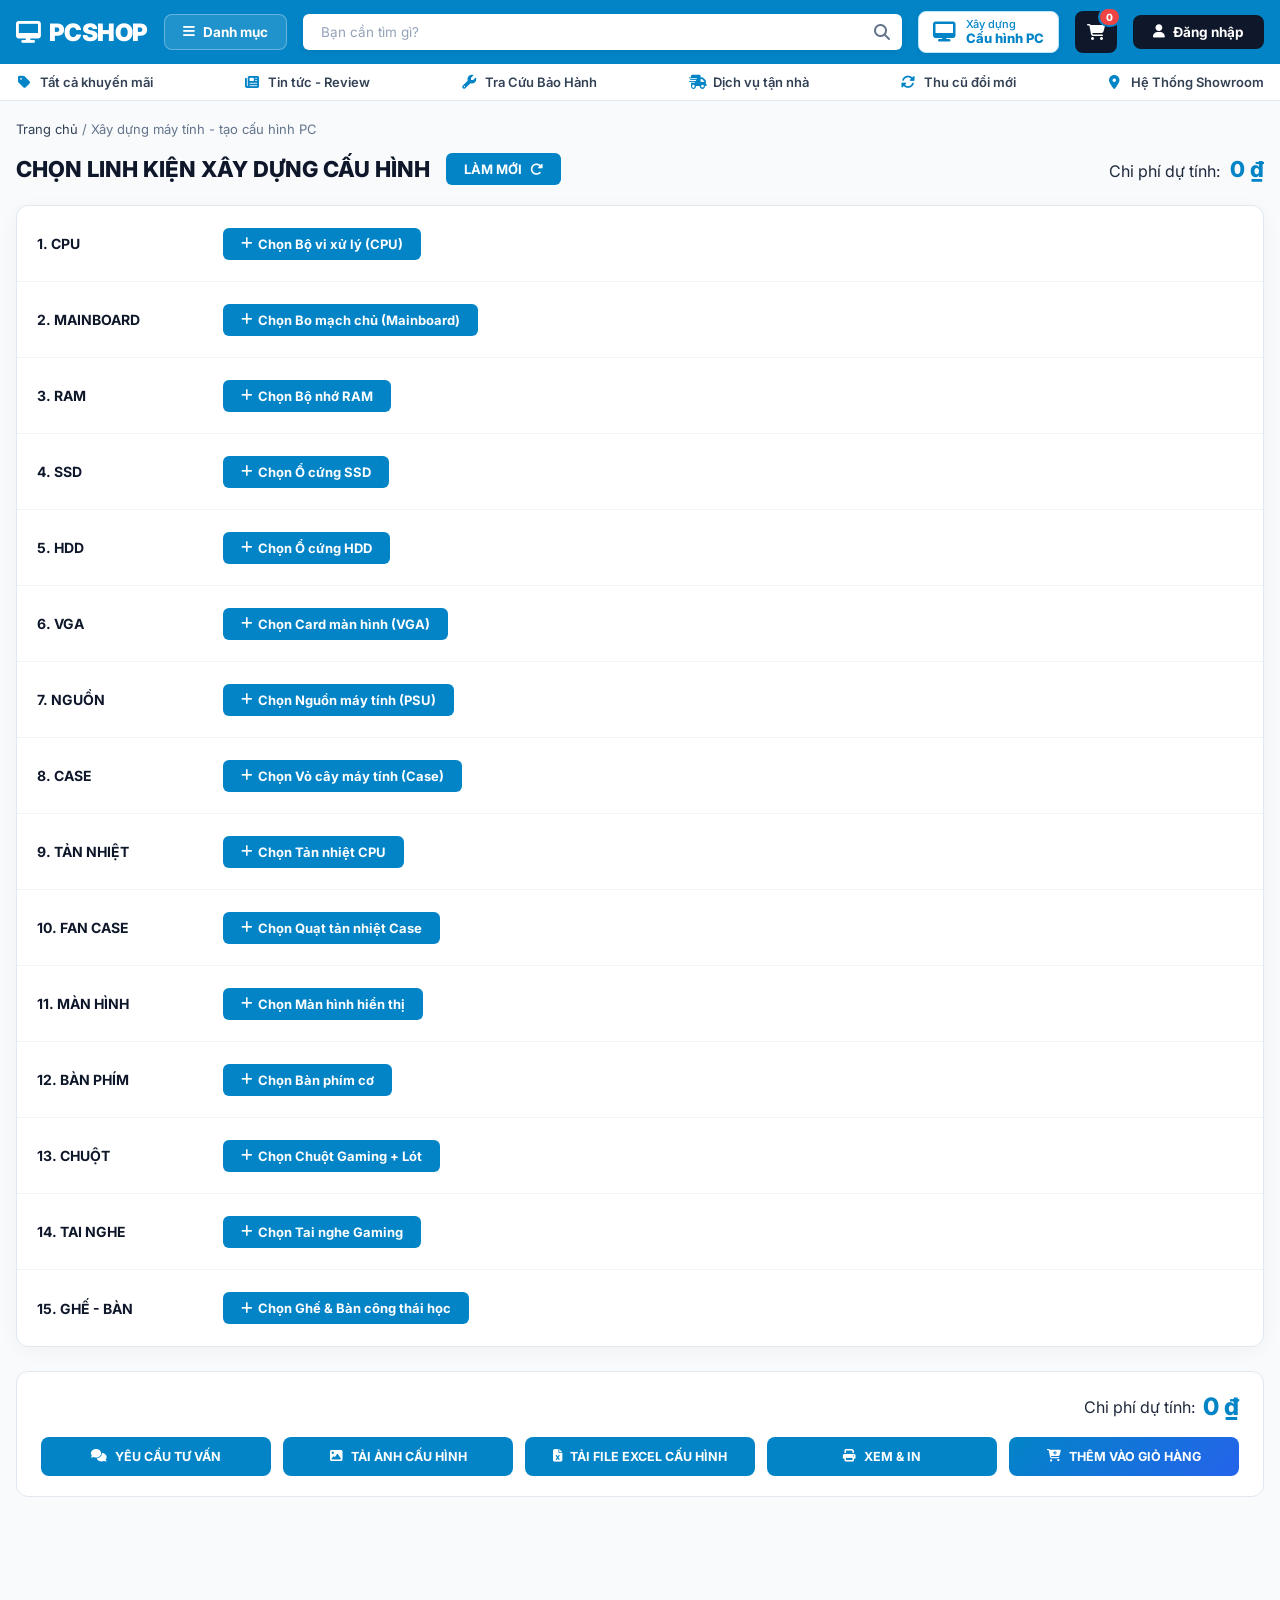
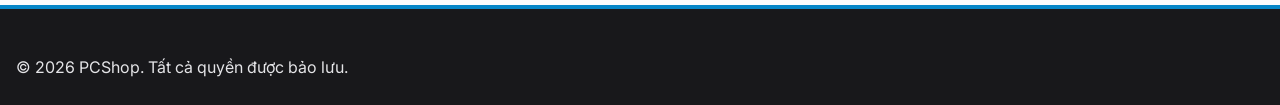
==== commit a397651c: "feat(pc-builder): implement popup modal selection, selected item view, reset confirmation modal, and" ====
--- a/build-pc.html
+++ b/build-pc.html
@@ -3,7 +3,7 @@
 <head>
     <meta charset="UTF-8">
     <meta name="viewport" content="width=device-width, initial-scale=1.0">
-    <title>Xây dựng Cấu hình PC - PC SHOP</title>
+    <title>Xây dựng Cấu hình PC tự chọn - PC SHOP</title>
     <link rel="preconnect" href="https://fonts.googleapis.com">
     <link rel="preconnect" href="https://fonts.gstatic.com" crossorigin>
     <link href="https://fonts.googleapis.com/css2?family=Inter:wght@300;400;500;600;700;800&display=swap" rel="stylesheet">
@@ -49,82 +49,140 @@
         </div>
     </div>
 
-    <!-- 3. PC Builder Main Content -->
-    <div class="container-category-page" style="max-width: 1280px; padding: 24px 16px;">
-        <div class="breadcrumb">
-            <a href="index.html">Trang chủ</a> / <span>Xây dựng cấu hình PC</span>
+    <!-- 3. PC Builder Main Page Container -->
+    <div class="build-pc-container">
+        
+        <!-- Breadcrumb -->
+        <div class="breadcrumb" style="margin-bottom: 16px;">
+            <a href="index.html">Trang chủ</a> / <span>Xây dựng máy tính - tạo cấu hình PC</span>
         </div>
 
-        <div style="background: #fff; border: 1px solid #e2e8f0; border-radius: 12px; padding: 28px; margin-top: 16px;">
-            <h1 style="font-size: 24px; font-weight: 800; color: #0f172a; margin-bottom: 8px; display: flex; align-items: center; gap: 10px;">
-                <i class="fa-solid fa-desktop" style="color: #0284c7;"></i> Công Cụ Xây Dựng Cấu Hình PC Tự Chọn
-            </h1>
-            <p style="font-size: 13.5px; color: #64748b; margin-bottom: 24px;">Tự do lựa chọn linh kiện phù hợp với ngân sách và nhu cầu của bạn. Hệ thống tự động kiểm tra tương thích 100%.</p>
+        <!-- Page Header Row -->
+        <div class="build-pc-header-row">
+            <div class="build-pc-title-box" style="display: flex; align-items: center; gap: 16px;">
+                <h1>CHỌN LINH KIỆN XÂY DỰNG CẤU HÌNH</h1>
+                <button class="btn-reset-build" onclick="openResetConfirmModal()">
+                    LÀM MỚI <i class="fa-solid fa-rotate-right"></i>
+                </button>
+            </div>
+            <div class="build-pc-total-top">
+                Chi phí dự tính: <strong id="totalCostTop">0 đ</strong>
+            </div>
+        </div>
 
-            <!-- Component Selection Table -->
-            <div style="display: flex; flex-direction: column; gap: 12px;">
+        <!-- Component List Table -->
+        <div class="build-pc-table" id="buildPcTable">
+            <!-- Dynamically Rendered via js/build-pc.js -->
+        </div>
+
+        <!-- Bottom Actions & Total Cost Bar (Matching Image 3) -->
+        <div class="build-pc-bottom-bar">
+            <div class="build-pc-total-bottom">
+                Chi phí dự tính: <strong id="totalCostBottom">0 đ</strong>
+            </div>
+            <div class="build-pc-actions-grid">
+                <button class="btn-build-action" onclick="alert('Yêu cầu tư vấn cấu hình PC đã được gửi!')">
+                    <i class="fa-solid fa-comments"></i> Yêu cầu tư vấn
+                </button>
+                <button class="btn-build-action" onclick="alert('Đang tạo ảnh cấu hình PC...')">
+                    <i class="fa-solid fa-image"></i> Tải ảnh cấu hình
+                </button>
+                <button class="btn-build-action" onclick="alert('Đang tải file Excel cấu hình PC...')">
+                    <i class="fa-solid fa-file-excel"></i> Tải file Excel cấu hình
+                </button>
+                <button class="btn-build-action" onclick="window.print()">
+                    <i class="fa-solid fa-print"></i> Xem & In
+                </button>
+                <button class="btn-build-action btn-accent" onclick="addBuildToCart()">
+                    <i class="fa-solid fa-cart-plus"></i> Thêm vào giỏ hàng
+                </button>
+            </div>
+        </div>
+
+    </div>
+
+    <!-- 4. POPUP MODAL CHỌN LINH KIỆN (Exact Match to Image 1) -->
+    <div class="pc-builder-modal-overlay" id="pcBuilderModal">
+        <div class="pc-builder-modal">
+            
+            <!-- Modal Header -->
+            <div class="modal-header-bar">
+                <div class="modal-header-title" id="modalTitle">CHỌN LINH KIỆN</div>
+                <div class="modal-search-wrap">
+                    <input type="text" id="modalSearchInput" placeholder="Bạn cần tìm linh kiện gì?">
+                    <button type="button"><i class="fa-solid fa-magnifying-glass"></i></button>
+                </div>
+                <button class="modal-close-btn" onclick="closeModal()">✕</button>
+            </div>
+
+            <!-- Modal Body -->
+            <div class="modal-body-layout">
                 
-                <div style="display: flex; align-items: center; justify-content: space-between; padding: 14px 18px; background: #f8fafc; border: 1px solid #e2e8f0; border-radius: 8px;">
-                    <div style="display: flex; align-items: center; gap: 14px; min-width: 180px;">
-                        <span style="font-size: 20px; color: #0284c7;"><i class="fa-solid fa-microchip"></i></span>
-                        <strong style="font-size: 14px; color: #1e293b;">1. Bộ vi xử lý (CPU)</strong>
+                <!-- Left Sidebar Filter -->
+                <aside class="modal-sidebar-filter">
+                    <div class="modal-sidebar-title">LỌC SẢN PHẨM THEO</div>
+                    
+                    <div class="modal-filter-group">
+                        <h4>Hãng sản xuất</h4>
+                        <label class="modal-filter-checkbox"><input type="checkbox" checked> Tất cả</label>
+                        <label class="modal-filter-checkbox"><input type="checkbox"> Intel</label>
+                        <label class="modal-filter-checkbox"><input type="checkbox"> AMD</label>
+                        <label class="modal-filter-checkbox"><input type="checkbox"> ASUS</label>
+                        <label class="modal-filter-checkbox"><input type="checkbox"> Gigabyte</label>
+                        <label class="modal-filter-checkbox"><input type="checkbox"> MSI</label>
+                        <label class="modal-filter-checkbox"><input type="checkbox"> Kingston</label>
                     </div>
-                    <div style="flex: 1; text-align: center; color: #94a3b8; font-size: 13px;">Vui lòng chọn CPU...</div>
-                    <a href="category.html?slug=main-cpu-vga" style="padding: 8px 16px; background: #0284c7; color: #fff; text-decoration: none; border-radius: 6px; font-size: 12.5px; font-weight: 600;">+ Chọn CPU</a>
-                </div>
 
-                <div style="display: flex; align-items: center; justify-content: space-between; padding: 14px 18px; background: #f8fafc; border: 1px solid #e2e8f0; border-radius: 8px;">
-                    <div style="display: flex; align-items: center; gap: 14px; min-width: 180px;">
-                        <span style="font-size: 20px; color: #0284c7;"><i class="fa-solid fa-hard-drive"></i></span>
-                        <strong style="font-size: 14px; color: #1e293b;">2. Bo mạch chủ (Main)</strong>
+                    <div class="modal-filter-group">
+                        <h4>Khoảng giá</h4>
+                        <label class="modal-filter-checkbox"><input type="checkbox" checked> Tất cả</label>
+                        <label class="modal-filter-checkbox"><input type="checkbox"> Dưới 3 triệu</label>
+                        <label class="modal-filter-checkbox"><input type="checkbox"> 3 triệu - 7 triệu</label>
+                        <label class="modal-filter-checkbox"><input type="checkbox"> 7 triệu - 15 triệu</label>
+                        <label class="modal-filter-checkbox"><input type="checkbox"> Trên 15 triệu</label>
                     </div>
-                    <div style="flex: 1; text-align: center; color: #94a3b8; font-size: 13px;">Vui lòng chọn Mainboard...</div>
-                    <a href="category.html?slug=main-cpu-vga" style="padding: 8px 16px; background: #0284c7; color: #fff; text-decoration: none; border-radius: 6px; font-size: 12.5px; font-weight: 600;">+ Chọn Mainboard</a>
-                </div>
+                </aside>
 
-                <div style="display: flex; align-items: center; justify-content: space-between; padding: 14px 18px; background: #f8fafc; border: 1px solid #e2e8f0; border-radius: 8px;">
-                    <div style="display: flex; align-items: center; gap: 14px; min-width: 180px;">
-                        <span style="font-size: 20px; color: #0284c7;"><i class="fa-solid fa-memory"></i></span>
-                        <strong style="font-size: 14px; color: #1e293b;">3. Bộ nhớ RAM</strong>
+                <!-- Right Product List Area -->
+                <main class="modal-main-products">
+                    
+                    <div class="modal-sort-bar">
+                        <div class="modal-sort-left">
+                            <span>Sắp xếp:</span>
+                            <select id="modalSortSelect">
+                                <option value="newest">Mới nhất</option>
+                                <option value="price-asc">Giá tăng dần</option>
+                                <option value="price-desc">Giá giảm dần</option>
+                            </select>
+                        </div>
+                        <button class="btn-modal-clear-filter" onclick="loadModalProducts(activeModalComponentKey)">Xóa bộ lọc</button>
                     </div>
-                    <div style="flex: 1; text-align: center; color: #94a3b8; font-size: 13px;">Vui lòng chọn RAM...</div>
-                    <a href="category.html?slug=o-cung-ram" style="padding: 8px 16px; background: #0284c7; color: #fff; text-decoration: none; border-radius: 6px; font-size: 12.5px; font-weight: 600;">+ Chọn RAM</a>
-                </div>
 
-                <div style="display: flex; align-items: center; justify-content: space-between; padding: 14px 18px; background: #f8fafc; border: 1px solid #e2e8f0; border-radius: 8px;">
-                    <div style="display: flex; align-items: center; gap: 14px; min-width: 180px;">
-                        <span style="font-size: 20px; color: #0284c7;"><i class="fa-solid fa-tv"></i></span>
-                        <strong style="font-size: 14px; color: #1e293b;">4. Card màn hình (VGA)</strong>
+                    <!-- Products List Container -->
+                    <div class="modal-product-list" id="modalProductList">
+                        <!-- Loaded dynamically via js/build-pc.js -->
                     </div>
-                    <div style="flex: 1; text-align: center; color: #94a3b8; font-size: 13px;">Vui lòng chọn VGA...</div>
-                    <a href="category.html?slug=main-cpu-vga" style="padding: 8px 16px; background: #0284c7; color: #fff; text-decoration: none; border-radius: 6px; font-size: 12.5px; font-weight: 600;">+ Chọn VGA</a>
-                </div>
 
-                <div style="display: flex; align-items: center; justify-content: space-between; padding: 14px 18px; background: #f8fafc; border: 1px solid #e2e8f0; border-radius: 8px;">
-                    <div style="display: flex; align-items: center; gap: 14px; min-width: 180px;">
-                        <span style="font-size: 20px; color: #0284c7;"><i class="fa-solid fa-box"></i></span>
-                        <strong style="font-size: 14px; color: #1e293b;">5. Vỏ Case & Nguồn</strong>
-                    </div>
-                    <div style="flex: 1; text-align: center; color: #94a3b8; font-size: 13px;">Vui lòng chọn Case & Nguồn...</div>
-                    <a href="category.html?slug=case-nguon-tan" style="padding: 8px 16px; background: #0284c7; color: #fff; text-decoration: none; border-radius: 6px; font-size: 12.5px; font-weight: 600;">+ Chọn Case & Nguồn</a>
-                </div>
+                </main>
 
             </div>
 
-            <div style="margin-top: 24px; padding-top: 20px; border-top: 1px solid #e2e8f0; display: flex; justify-content: space-between; align-items: center;">
-                <div>
-                    <span style="font-size: 14px; color: #64748b;">Tổng tiền cấu hình:</span>
-                    <strong style="font-size: 22px; color: #0284c7; margin-left: 8px;">0 đ</strong>
-                </div>
-                <div style="display: flex; gap: 12px;">
-                    <button style="padding: 10px 20px; background: #ef4444; color: #fff; border: none; border-radius: 6px; font-size: 13px; font-weight: 700; cursor: pointer;">Tạo lại cấu hình</button>
-                    <button style="padding: 10px 24px; background: #0284c7; color: #fff; border: none; border-radius: 6px; font-size: 13px; font-weight: 700; cursor: pointer;">Thêm vào giỏ hàng →</button>
-                </div>
+        </div>
+    </div>
+
+    <!-- 5. RESET CONFIRMATION MODAL -->
+    <div class="confirm-modal-overlay" id="resetConfirmModal">
+        <div class="confirm-modal-box">
+            <h3><i class="fa-solid fa-triangle-exclamation" style="color: #0284c7;"></i> Xác nhận làm mới</h3>
+            <p>Bạn có chắc chắn muốn làm mới toàn bộ cấu hình PC không? Tất cả linh kiện bạn đã chọn sẽ bị xóa.</p>
+            <div class="confirm-modal-actions">
+                <button class="btn-modal-cancel" onclick="closeResetConfirmModal()">HỦY</button>
+                <button class="btn-modal-confirm" onclick="confirmResetBuild()">ĐỒNG Ý</button>
             </div>
         </div>
     </div>
 
-    <!-- 4. Footer -->
+    <!-- Footer -->
     <footer class="footer">
         <div class="container-footer">
             <div class="footer-bottom">
@@ -133,7 +191,9 @@
         </div>
     </footer>
 
+    <!-- App Scripts -->
     <script src="js/api.js"></script>
     <script src="js/app.js"></script>
+    <script src="js/build-pc.js"></script>
 </body>
 </html>
--- a/css/style.css
+++ b/css/style.css
@@ -2029,5 +2029,661 @@
     cursor: not-allowed;
 }
 
-
-
+/* PC Builder Custom Page & Component Rows */
+.build-pc-container {
+    max-width: 1280px;
+    margin: 0 auto;
+    padding: 20px 16px 60px;
+}
+
+.build-pc-header-row {
+    display: flex;
+    justify-content: space-between;
+    align-items: center;
+    margin-bottom: 20px;
+}
+
+.build-pc-title-box h1 {
+    font-size: 22px;
+    font-weight: 800;
+    color: #0f172a;
+    text-transform: uppercase;
+}
+
+.btn-reset-build {
+    padding: 8px 18px;
+    background: #0284c7;
+    color: #ffffff;
+    border: none;
+    border-radius: 6px;
+    font-size: 13px;
+    font-weight: 700;
+    cursor: pointer;
+    display: inline-flex;
+    align-items: center;
+    gap: 8px;
+    transition: all 0.2s ease;
+}
+
+.btn-reset-build:hover {
+    background: #0369a1;
+    transform: translateY(-1px);
+}
+
+.build-pc-total-top {
+    font-size: 16px;
+    color: #1e293b;
+}
+
+.build-pc-total-top strong {
+    font-size: 22px;
+    color: #0284c7;
+    font-weight: 800;
+    margin-left: 6px;
+}
+
+/* Build PC Component Table List */
+.build-pc-table {
+    background: #ffffff;
+    border: 1px solid #e2e8f0;
+    border-radius: 12px;
+    overflow: hidden;
+    box-shadow: 0 4px 20px rgba(0, 0, 0, 0.04);
+}
+
+.build-row {
+    display: flex;
+    align-items: center;
+    padding: 16px 20px;
+    border-bottom: 1px solid #f1f5f9;
+    min-height: 76px;
+    gap: 16px;
+    transition: background 0.15s ease;
+}
+
+.build-row:last-child {
+    border-bottom: none;
+}
+
+.build-row:hover {
+    background: #fafafa;
+}
+
+.build-row-label {
+    width: 170px;
+    font-size: 14px;
+    font-weight: 700;
+    color: #0f172a;
+    flex-shrink: 0;
+}
+
+/* Empty Row - Pick Component Button */
+.build-row-empty {
+    flex: 1;
+    display: flex;
+    align-items: center;
+}
+
+.btn-select-component {
+    display: inline-flex;
+    align-items: center;
+    gap: 6px;
+    padding: 8px 18px;
+    background: #0284c7;
+    color: #ffffff;
+    border: none;
+    border-radius: 6px;
+    font-size: 13px;
+    font-weight: 700;
+    cursor: pointer;
+    transition: all 0.2s ease;
+}
+
+.btn-select-component:hover {
+    background: #0369a1;
+    box-shadow: 0 2px 8px rgba(2, 132, 199, 0.25);
+}
+
+/* Selected Component Row Layout */
+.build-row-selected {
+    flex: 1;
+    display: flex;
+    align-items: center;
+    justify-content: space-between;
+    gap: 16px;
+}
+
+.build-item-info {
+    display: flex;
+    align-items: center;
+    gap: 14px;
+    flex: 1;
+}
+
+.build-item-img {
+    width: 60px;
+    height: 60px;
+    object-fit: cover;
+    border-radius: 6px;
+    border: 1px solid #e2e8f0;
+    background: #fff;
+    flex-shrink: 0;
+}
+
+.build-item-details {
+    display: flex;
+    flex-direction: column;
+    gap: 4px;
+}
+
+.build-item-title {
+    font-size: 13.5px;
+    font-weight: 600;
+    color: #0f172a;
+    line-height: 1.3;
+}
+
+.build-item-meta {
+    font-size: 11.5px;
+    color: #64748b;
+    display: flex;
+    gap: 12px;
+}
+
+.build-item-meta .stock-in {
+    color: #16a34a;
+    font-weight: 600;
+}
+
+.build-item-price-col {
+    display: flex;
+    align-items: center;
+    gap: 16px;
+    flex-shrink: 0;
+}
+
+.build-item-unit-price {
+    font-size: 14px;
+    font-weight: 700;
+    color: #0f172a;
+    min-width: 100px;
+    text-align: right;
+}
+
+.build-qty-box {
+    display: flex;
+    align-items: center;
+    gap: 4px;
+    font-size: 13px;
+    color: #64748b;
+}
+
+.build-qty-input {
+    width: 44px;
+    height: 32px;
+    text-align: center;
+    border: 1px solid #cbd5e1;
+    border-radius: 4px;
+    font-size: 13px;
+    font-weight: 700;
+    color: #0f172a;
+    outline: none;
+}
+
+.build-item-subtotal {
+    font-size: 15px;
+    font-weight: 800;
+    color: #0284c7;
+    min-width: 110px;
+    text-align: right;
+}
+
+.build-item-actions {
+    display: flex;
+    align-items: center;
+    gap: 10px;
+    margin-left: 12px;
+}
+
+.btn-edit-item {
+    color: #0284c7;
+    cursor: pointer;
+    font-size: 14px;
+    background: none;
+    border: none;
+    padding: 6px;
+    transition: color 0.15s;
+}
+
+.btn-edit-item:hover {
+    color: #0369a1;
+}
+
+.btn-delete-item {
+    color: #ef4444;
+    cursor: pointer;
+    font-size: 14px;
+    background: none;
+    border: none;
+    padding: 6px;
+    transition: color 0.15s;
+}
+
+.btn-delete-item:hover {
+    color: #dc2626;
+}
+
+/* Bottom Actions Bar (Image 3) */
+.build-pc-bottom-bar {
+    margin-top: 24px;
+    background: #ffffff;
+    border: 1px solid #e2e8f0;
+    border-radius: 12px;
+    padding: 20px 24px;
+    display: flex;
+    flex-direction: column;
+    gap: 16px;
+}
+
+.build-pc-total-bottom {
+    display: flex;
+    justify-content: flex-end;
+    align-items: center;
+    font-size: 16px;
+    color: #1e293b;
+}
+
+.build-pc-total-bottom strong {
+    font-size: 24px;
+    color: #0284c7;
+    font-weight: 800;
+    margin-left: 8px;
+}
+
+.build-pc-actions-grid {
+    display: grid;
+    grid-template-columns: repeat(5, 1fr);
+    gap: 12px;
+}
+
+.btn-build-action {
+    padding: 12px 10px;
+    background: #0284c7;
+    color: #ffffff;
+    border: none;
+    border-radius: 8px;
+    font-size: 12.5px;
+    font-weight: 700;
+    cursor: pointer;
+    text-transform: uppercase;
+    display: flex;
+    align-items: center;
+    justify-content: center;
+    gap: 8px;
+    transition: all 0.2s ease;
+    white-space: nowrap;
+}
+
+.btn-build-action:hover {
+    background: #0369a1;
+    transform: translateY(-1px);
+    box-shadow: 0 4px 12px rgba(2, 132, 199, 0.2);
+}
+
+.btn-build-action.btn-accent {
+    background: linear-gradient(135deg, #0284c7 0%, #2563eb 100%);
+}
+
+/* POPUP MODAL CHỌN LINH KIỆN (Exact Match to Image 1) */
+.pc-builder-modal-overlay {
+    position: fixed;
+    top: 0;
+    left: 0;
+    width: 100vw;
+    height: 100vh;
+    background: rgba(0, 0, 0, 0.65);
+    backdrop-filter: blur(4px);
+    z-index: 10000;
+    display: none;
+    align-items: center;
+    justify-content: center;
+    padding: 20px;
+}
+
+.pc-builder-modal-overlay.open {
+    display: flex;
+    animation: modalFadeIn 0.2s ease forwards;
+}
+
+@keyframes modalFadeIn {
+    from { opacity: 0; transform: scale(0.98); }
+    to { opacity: 1; transform: scale(1); }
+}
+
+.pc-builder-modal {
+    background: #ffffff;
+    border-radius: 12px;
+    width: 1080px;
+    max-width: 95vw;
+    max-height: 88vh;
+    display: flex;
+    flex-direction: column;
+    overflow: hidden;
+    box-shadow: 0 25px 60px rgba(0, 0, 0, 0.35);
+}
+
+/* Modal Header Bar */
+.modal-header-bar {
+    background: #0284c7;
+    color: #ffffff;
+    padding: 12px 20px;
+    display: flex;
+    align-items: center;
+    justify-content: space-between;
+    gap: 20px;
+}
+
+.modal-header-title {
+    font-size: 16px;
+    font-weight: 800;
+    white-space: nowrap;
+}
+
+.modal-search-wrap {
+    flex: 1;
+    max-width: 460px;
+    position: relative;
+    display: flex;
+}
+
+.modal-search-wrap input {
+    width: 100%;
+    padding: 8px 40px 8px 14px;
+    border-radius: 6px;
+    border: none;
+    outline: none;
+    font-size: 13px;
+}
+
+.modal-search-wrap button {
+    position: absolute;
+    right: 6px;
+    top: 50%;
+    transform: translateY(-50%);
+    background: none;
+    border: none;
+    color: #0284c7;
+    font-size: 15px;
+    cursor: pointer;
+}
+
+.modal-close-btn {
+    background: none;
+    border: none;
+    color: #ffffff;
+    font-size: 20px;
+    font-weight: 700;
+    cursor: pointer;
+    opacity: 0.9;
+    transition: opacity 0.15s;
+}
+
+.modal-close-btn:hover {
+    opacity: 1;
+}
+
+/* Modal Body Layout */
+.modal-body-layout {
+    display: flex;
+    flex: 1;
+    overflow: hidden;
+    background: #f8fafc;
+}
+
+.modal-sidebar-filter {
+    width: 240px;
+    background: #f1f5f9;
+    border-right: 1px solid #e2e8f0;
+    padding: 16px;
+    overflow-y: auto;
+    flex-shrink: 0;
+}
+
+.modal-sidebar-title {
+    font-size: 12px;
+    font-weight: 800;
+    color: #475569;
+    text-transform: uppercase;
+    letter-spacing: 0.5px;
+    margin-bottom: 12px;
+    padding-bottom: 8px;
+    border-bottom: 1px solid #cbd5e1;
+}
+
+.modal-filter-group {
+    margin-bottom: 16px;
+}
+
+.modal-filter-group h4 {
+    font-size: 12.5px;
+    font-weight: 700;
+    color: #0f172a;
+    margin-bottom: 8px;
+}
+
+.modal-filter-checkbox {
+    display: flex;
+    align-items: center;
+    gap: 8px;
+    font-size: 12px;
+    color: #334155;
+    margin-bottom: 6px;
+    cursor: pointer;
+}
+
+.modal-main-products {
+    flex: 1;
+    padding: 16px 20px;
+    overflow-y: auto;
+    display: flex;
+    flex-direction: column;
+}
+
+.modal-sort-bar {
+    display: flex;
+    justify-content: space-between;
+    align-items: center;
+    margin-bottom: 14px;
+    padding-bottom: 10px;
+    border-bottom: 1px solid #e2e8f0;
+}
+
+.modal-sort-left {
+    display: flex;
+    align-items: center;
+    gap: 8px;
+    font-size: 13px;
+    color: #475569;
+}
+
+.modal-sort-left select {
+    padding: 5px 12px;
+    border: 1px solid #cbd5e1;
+    border-radius: 4px;
+    font-size: 12.5px;
+    outline: none;
+    cursor: pointer;
+}
+
+.btn-modal-clear-filter {
+    padding: 5px 14px;
+    background: #dc2626;
+    color: #ffffff;
+    border: none;
+    border-radius: 4px;
+    font-size: 12px;
+    font-weight: 700;
+    cursor: pointer;
+}
+
+/* Modal Product Cards List */
+.modal-product-list {
+    display: flex;
+    flex-direction: column;
+    gap: 12px;
+}
+
+.modal-product-item {
+    background: #ffffff;
+    border: 1px solid #e2e8f0;
+    border-radius: 8px;
+    padding: 14px;
+    display: flex;
+    align-items: center;
+    justify-content: space-between;
+    gap: 16px;
+    transition: all 0.2s ease;
+}
+
+.modal-product-item:hover {
+    border-color: #0284c7;
+    box-shadow: 0 4px 12px rgba(2, 132, 199, 0.1);
+}
+
+.modal-prod-left {
+    display: flex;
+    align-items: center;
+    gap: 16px;
+    flex: 1;
+}
+
+.modal-prod-img {
+    width: 70px;
+    height: 70px;
+    object-fit: cover;
+    border-radius: 6px;
+    flex-shrink: 0;
+}
+
+.modal-prod-info {
+    display: flex;
+    flex-direction: column;
+    gap: 4px;
+}
+
+.modal-prod-title {
+    font-size: 13.5px;
+    font-weight: 700;
+    color: #0f172a;
+    line-height: 1.35;
+}
+
+.modal-prod-meta {
+    font-size: 11.5px;
+    color: #64748b;
+    display: flex;
+    gap: 12px;
+}
+
+.modal-prod-meta .stock-ok {
+    color: #16a34a;
+    font-weight: 600;
+}
+
+.modal-prod-price {
+    font-size: 15px;
+    font-weight: 800;
+    color: #0284c7;
+}
+
+.btn-add-to-build {
+    padding: 8px 16px;
+    background: #0284c7;
+    color: #ffffff;
+    border: none;
+    border-radius: 6px;
+    font-size: 12px;
+    font-weight: 800;
+    cursor: pointer;
+    white-space: nowrap;
+    transition: all 0.15s ease;
+}
+
+.btn-add-to-build:hover {
+    background: #0369a1;
+    box-shadow: 0 2px 8px rgba(2, 132, 199, 0.3);
+}
+
+/* RESET CONFIRMATION MODAL */
+.confirm-modal-overlay {
+    position: fixed;
+    top: 0;
+    left: 0;
+    width: 100vw;
+    height: 100vh;
+    background: rgba(0, 0, 0, 0.6);
+    backdrop-filter: blur(2px);
+    z-index: 10001;
+    display: none;
+    align-items: center;
+    justify-content: center;
+}
+
+.confirm-modal-overlay.open {
+    display: flex;
+}
+
+.confirm-modal-box {
+    background: #ffffff;
+    border-radius: 12px;
+    padding: 24px 28px;
+    width: 420px;
+    max-width: 90vw;
+    box-shadow: 0 20px 50px rgba(0, 0, 0, 0.3);
+    text-align: center;
+}
+
+.confirm-modal-box h3 {
+    font-size: 17px;
+    font-weight: 800;
+    color: #0f172a;
+    margin-bottom: 10px;
+}
+
+.confirm-modal-box p {
+    font-size: 13.5px;
+    color: #64748b;
+    margin-bottom: 24px;
+    line-height: 1.5;
+}
+
+.confirm-modal-actions {
+    display: flex;
+    gap: 12px;
+    justify-content: center;
+}
+
+.btn-modal-cancel {
+    padding: 9px 20px;
+    background: #e2e8f0;
+    color: #475569;
+    border: none;
+    border-radius: 6px;
+    font-size: 13px;
+    font-weight: 700;
+    cursor: pointer;
+}
+
+.btn-modal-confirm {
+    padding: 9px 24px;
+    background: #0284c7;
+    color: #ffffff;
+    border: none;
+    border-radius: 6px;
+    font-size: 13px;
+    font-weight: 700;
+    cursor: pointer;
+}
+
+
+
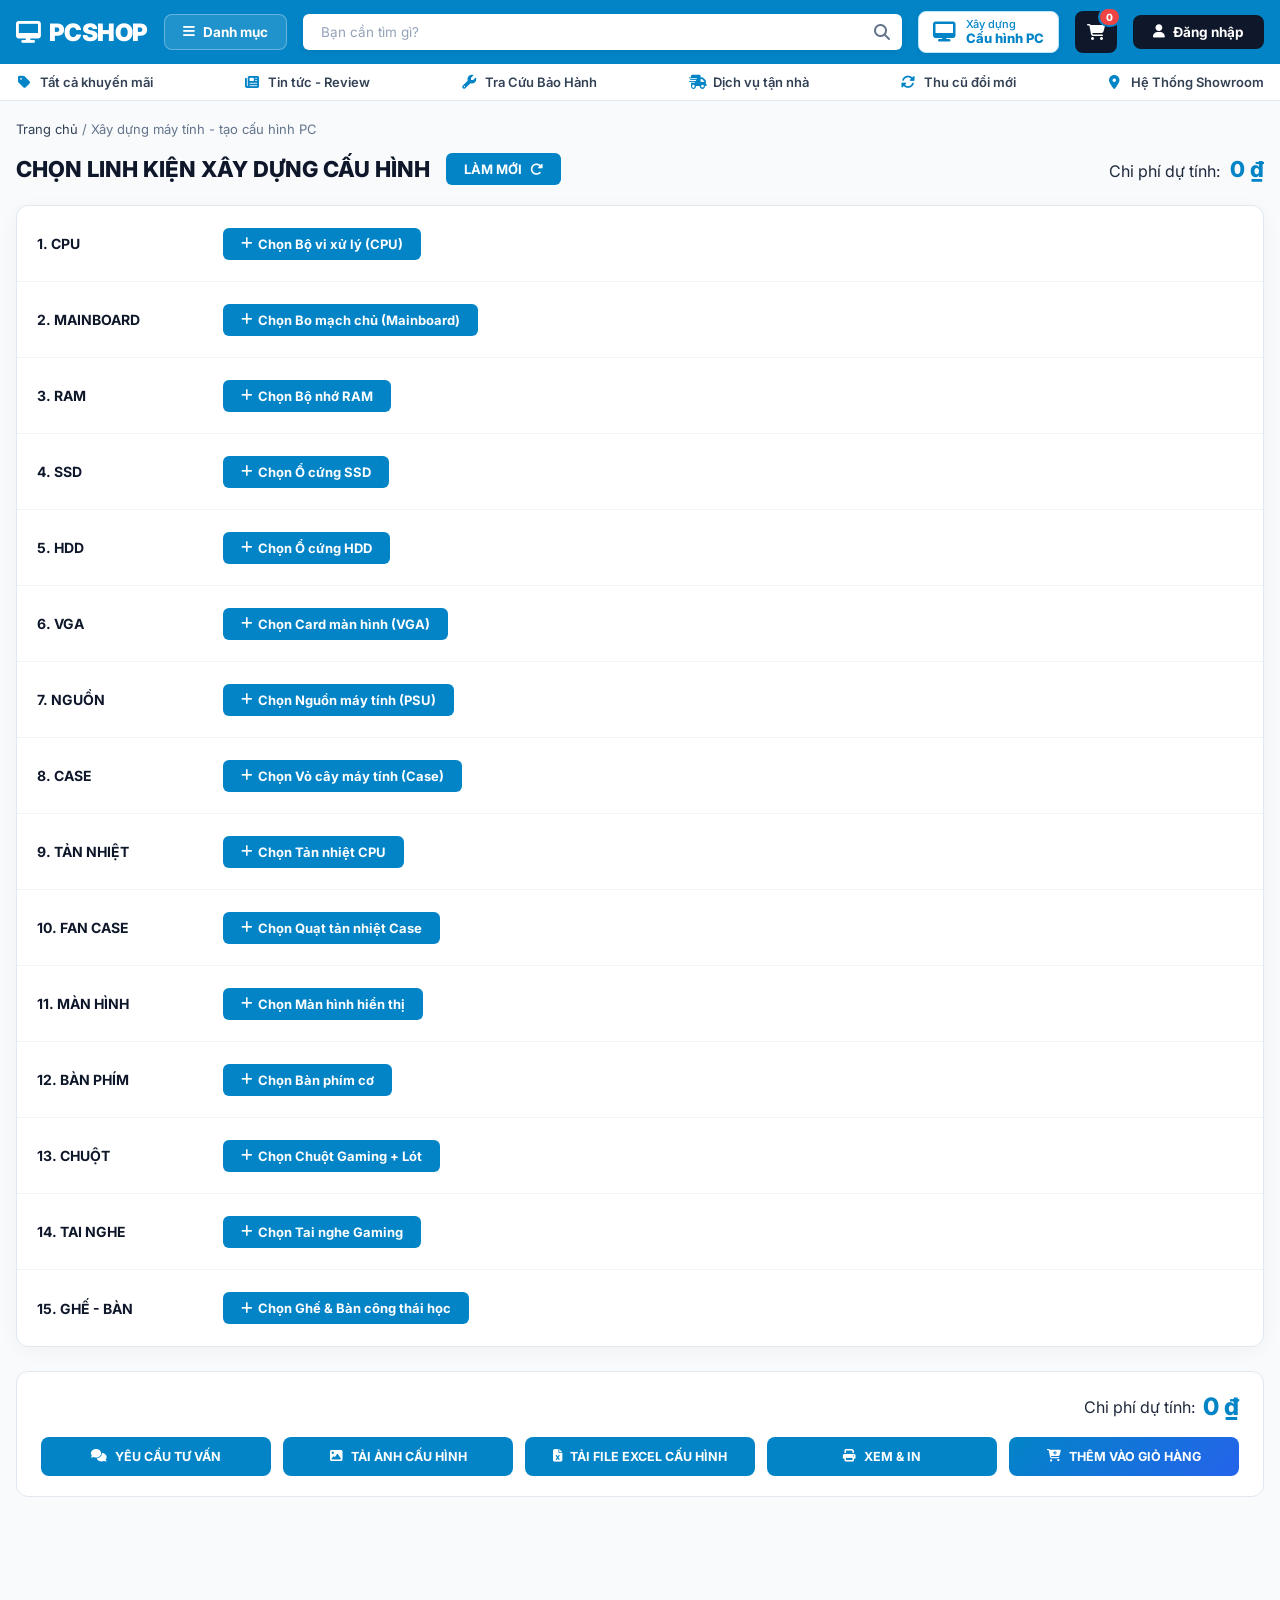
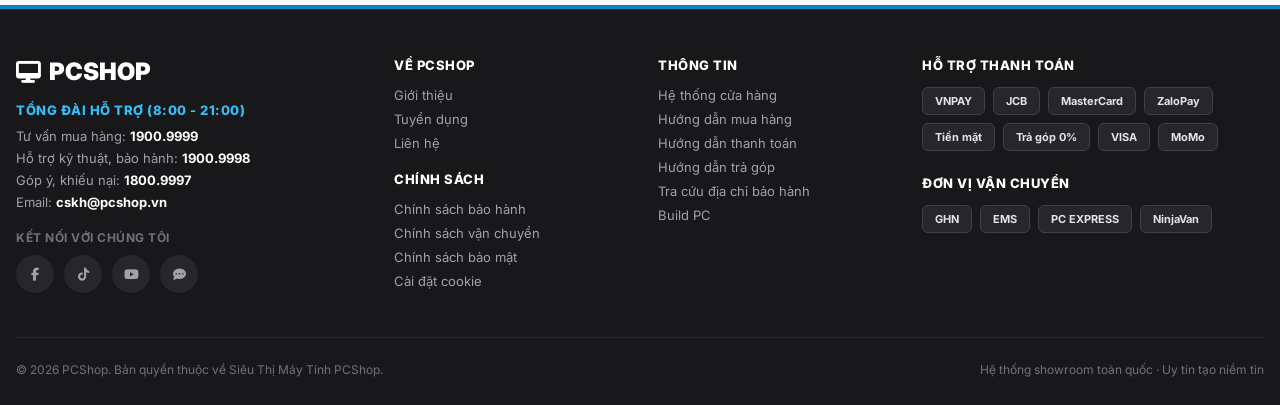
==== commit 588550df: "feat: redesign Product detail page UI GearVN style blue theme and fix persistent cart & auth modal" ====
--- a/build-pc.html
+++ b/build-pc.html
@@ -16,11 +16,399 @@
     <header class="header">
         <div class="container-header">
             <a href="index.html" class="logo"><i class="fa-solid fa-desktop blue-logo-icon"></i> PCSHOP</a>
+            
             <div class="header-category-wrapper" id="headerCategoryWrapper">
                 <button class="btn-category" id="btnHeaderCategory" type="button">
                     <i class="fa-solid fa-bars" id="headerCategoryIcon"></i> <span id="headerCategoryText">Danh mục</span>
                 </button>
-            </div>
+                <div class="header-category-dropdown" id="headerCategoryDropdown">
+                    <ul class="category-menu nav-popup-menu">
+                        <li data-cat="laptop">
+                            <div class="menu-item-content">
+                                <span class="menu-icon"><i class="fa-solid fa-laptop blue-icon"></i> Laptop</span>
+                                <span>›</span>
+                            </div>
+                            <div class="mega-menu">
+                                <div class="mega-header">
+                                    <h3>Laptop Văn Phòng & Đồ Họa</h3>
+                                    <a href="category.html?slug=laptop">Xem tất cả &gt;</a>
+                                </div>
+                                <div class="mega-grid-4">
+                                    <div class="mega-col">
+                                        <h4>Thương Hiệu Laptop</h4>
+                                        <a href="category.html?slug=laptop&brand=ASUS">ASUS Zenbook / Vivobook</a>
+                                        <a href="category.html?slug=laptop&brand=Acer">Acer Aspire / Swift</a>
+                                        <a href="category.html?slug=laptop&brand=MSI">MSI Modern / Prestige</a>
+                                        <a href="category.html?slug=laptop&brand=Apple">Apple MacBook Pro / Air</a>
+                                    </div>
+                                    <div class="mega-col">
+                                        <h4>Nhu Cầu Sử Dụng</h4>
+                                        <a href="category.html?slug=laptop">Laptop Văn Phòng</a>
+                                        <a href="category.html?slug=laptop">Laptop Đồ Họa / Creator</a>
+                                        <a href="category.html?slug=laptop">Laptop Mỏng Nhẹ High-end</a>
+                                    </div>
+                                </div>
+                            </div>
+                        </li>
+                        <li data-cat="laptop-gaming">
+                            <div class="menu-item-content">
+                                <span class="menu-icon"><i class="fa-solid fa-gamepad blue-icon"></i> Laptop Gaming</span>
+                                <span>›</span>
+                            </div>
+                            <div class="mega-menu">
+                                <div class="mega-header">
+                                    <h3>Laptop Gaming Cấu Hình Cao</h3>
+                                    <a href="category.html?slug=laptop-gaming">Xem tất cả &gt;</a>
+                                </div>
+                                <div class="mega-grid-4">
+                                    <div class="mega-col">
+                                        <h4>Dòng Laptop Gaming</h4>
+                                        <a href="category.html?slug=laptop-gaming&search=ROG">ASUS ROG / TUF Gaming</a>
+                                        <a href="category.html?slug=laptop-gaming&search=Nitro">Acer Nitro 5 / Predator</a>
+                                        <a href="category.html?slug=laptop-gaming&search=MSI">MSI Gaming Series</a>
+                                    </div>
+                                    <div class="mega-col">
+                                        <h4>Card Đồ Họa Laptop</h4>
+                                        <a href="category.html?slug=laptop-gaming&search=3050">NVIDIA RTX 3050</a>
+                                        <a href="category.html?slug=laptop-gaming&search=4060">NVIDIA RTX 4060</a>
+                                        <a href="category.html?slug=laptop-gaming&search=4070">NVIDIA RTX 4070</a>
+                                    </div>
+                                </div>
+                            </div>
+                        </li>
+                        <li data-cat="pc-gaming">
+                            <div class="menu-item-content">
+                                <span class="menu-icon"><i class="fa-solid fa-desktop blue-icon"></i> PC Gaming</span>
+                                <span>›</span>
+                            </div>
+                            <div class="mega-menu">
+                                <div class="mega-header">
+                                    <h3>Bộ Máy Tính PC Gaming & Đồ Họa</h3>
+                                    <a href="category.html?slug=pc-gaming">Xem tất cả &gt;</a>
+                                </div>
+                                <div class="mega-grid-4">
+                                    <div class="mega-col">
+                                        <h4>PC Theo Giá</h4>
+                                        <a href="category.html?slug=pc-gaming&search=under-30">PC Dưới 30 Triệu</a>
+                                        <a href="category.html?slug=pc-gaming&search=30-50">PC Từ 30 - 50 Triệu</a>
+                                        <a href="category.html?slug=pc-gaming&search=50-70">PC Từ 50 - 70 Triệu</a>
+                                        <a href="category.html?slug=pc-gaming&search=70-100">PC Từ 70 - 100 Triệu</a>
+                                    </div>
+                                    <div class="mega-col">
+                                        <h4>Quà Ngon - Chào Đông</h4>
+                                        <a href="category.html?slug=pc-gaming&search=i7">PC i7 tặng MÀN 240Hz</a>
+                                        <a href="category.html?slug=pc-gaming&search=u7">PC U7 tặng MÀN 240Hz</a>
+                                        <a href="category.html?slug=pc-gaming&search=r7">PC R7 tặng MÀN 240Hz</a>
+                                        <a href="category.html?slug=pc-gaming&search=oled">PC tặng MÀN OLED 25 TRIỆU</a>
+                                    </div>
+                                    <div class="mega-col">
+                                        <h4>PC theo CPU Intel</h4>
+                                        <a href="category.html?slug=pc-gaming&search=i3">PC Core i3</a>
+                                        <a href="category.html?slug=pc-gaming&search=i5">PC Core i5 (HOT)</a>
+                                        <a href="category.html?slug=pc-gaming&search=i7">PC Core i7 (Tặng Màn)</a>
+                                        <a href="category.html?slug=pc-gaming&search=i9">PC Core i9 Ultra</a>
+                                    </div>
+                                    <div class="mega-col">
+                                        <h4>PC theo CPU AMD</h4>
+                                        <a href="category.html?slug=pc-gaming&search=r5">PC AMD Ryzen 5</a>
+                                        <a href="category.html?slug=pc-gaming&search=r7">PC AMD Ryzen 7</a>
+                                        <a href="category.html?slug=pc-gaming&search=r9">PC AMD Ryzen 9</a>
+                                        <a href="category.html?slug=pc-gaming&search=5080">PC RTX 5080 Series</a>
+                                    </div>
+                                </div>
+                            </div>
+                        </li>
+                        <li data-cat="main-cpu-vga">
+                            <div class="menu-item-content">
+                                <span class="menu-icon"><i class="fa-solid fa-microchip blue-icon"></i> Main, CPU, VGA</span>
+                                <span>›</span>
+                            </div>
+                            <div class="mega-menu">
+                                <div class="mega-header">
+                                    <h3>Mainboard, CPU, Card Màn Hình</h3>
+                                    <a href="category.html?slug=main-cpu-vga">Xem tất cả &gt;</a>
+                                </div>
+                                <div class="mega-grid-4">
+                                    <div class="mega-col">
+                                        <h4><a href="category.html?slug=main-cpu-vga&type=vga" style="color:inherit;text-decoration:none;">Card Màn Hình (VGA)</a></h4>
+                                        <a href="category.html?slug=main-cpu-vga&type=vga&search=5080">GeForce RTX 5080</a>
+                                        <a href="category.html?slug=main-cpu-vga&type=vga&search=4070">GeForce RTX 4070 SUPER</a>
+                                        <a href="category.html?slug=main-cpu-vga&type=vga&search=3050">GeForce RTX 3050 / 3060</a>
+                                    </div>
+                                    <div class="mega-col">
+                                        <h4><a href="category.html?slug=main-cpu-vga&type=cpu" style="color:inherit;text-decoration:none;">CPU - Bộ Vi Xử Lý</a></h4>
+                                        <a href="category.html?slug=main-cpu-vga&type=cpu&search=intel">Intel Core i5 / i7 / i9</a>
+                                        <a href="category.html?slug=main-cpu-vga&type=cpu&search=ryzen">AMD Ryzen 5 / 7 / 9</a>
+                                    </div>
+                                    <div class="mega-col">
+                                        <h4><a href="category.html?slug=main-cpu-vga&type=mainboard" style="color:inherit;text-decoration:none;">Bo Mạch Chủ (Mainboard)</a></h4>
+                                        <a href="category.html?slug=main-cpu-vga&type=mainboard&search=b760">Mainboard Intel B760 / Z790</a>
+                                    </div>
+                                </div>
+                            </div>
+                        </li>
+                        <li data-cat="case-nguon-tan">
+                            <div class="menu-item-content">
+                                <span class="menu-icon"><i class="fa-solid fa-box blue-icon"></i> Case, Nguồn, Tản</span>
+                                <span>›</span>
+                            </div>
+                            <div class="mega-menu">
+                                <div class="mega-header">
+                                    <h3>Case Vỏ Máy Tính, Nguồn & Tản Nhiệt</h3>
+                                    <a href="category.html?slug=case-nguon-tan">Xem tất cả &gt;</a>
+                                </div>
+                                <div class="mega-grid-4">
+                                    <div class="mega-col">
+                                        <h4><a href="category.html?slug=case-nguon-tan&type=case" style="color:inherit;text-decoration:none;">Vỏ Máy Tính (Case)</a></h4>
+                                        <a href="category.html?slug=case-nguon-tan&type=case&search=nzxt">Case NZXT H5 / H7 / H9</a>
+                                        <a href="category.html?slug=case-nguon-tan&type=case&search=corsair">Case Corsair 4000D / 5000D</a>
+                                        <a href="category.html?slug=case-nguon-tan&type=case&search=lian-li">Case Lian Li O11 Dynamic</a>
+                                    </div>
+                                    <div class="mega-col">
+                                        <h4><a href="category.html?slug=case-nguon-tan&type=psu" style="color:inherit;text-decoration:none;">Nguồn Máy Tính (PSU)</a></h4>
+                                        <a href="category.html?slug=case-nguon-tan&type=psu&search=650w">Nguồn 650W - 750W Bronze/Gold</a>
+                                        <a href="category.html?slug=case-nguon-tan&type=psu&search=850w">Nguồn 850W - 1000W ATX 3.0</a>
+                                        <a href="category.html?slug=case-nguon-tan&type=psu&search=corsair">Nguồn Corsair / Seasonic / MSI</a>
+                                    </div>
+                                    <div class="mega-col">
+                                        <h4><a href="category.html?slug=case-nguon-tan&type=cooling" style="color:inherit;text-decoration:none;">Tản Nhiệt PC (Cooler)</a></h4>
+                                        <a href="category.html?slug=case-nguon-tan&type=cooling&search=aio">Tản Nước AIO 240mm / 360mm</a>
+                                        <a href="category.html?slug=case-nguon-tan&type=cooling&search=khi">Tản Khí Tháp Đôi CPU</a>
+                                        <a href="category.html?slug=case-nguon-tan&type=cooling&search=thermalright">Thermalright / DeepCool / NZXT</a>
+                                    </div>
+                                </div>
+                            </div>
+                        </li>
+                        <li data-cat="o-cung-ram">
+                            <div class="menu-item-content">
+                                <span class="menu-icon"><i class="fa-solid fa-memory blue-icon"></i> Ổ cứng, RAM, Thẻ nhớ</span>
+                                <span>›</span>
+                            </div>
+                            <div class="mega-menu">
+                                <div class="mega-header">
+                                    <h3>SSD, HDD, RAM DDR4/DDR5 & Thẻ Nhớ USB</h3>
+                                    <a href="category.html?slug=o-cung-ram">Xem tất cả &gt;</a>
+                                </div>
+                                <div class="mega-grid-4">
+                                    <div class="mega-col">
+                                        <h4><a href="category.html?slug=o-cung-ram&type=ssd" style="color:inherit;text-decoration:none;">Ổ Cứng SSD / HDD</a></h4>
+                                        <a href="category.html?slug=o-cung-ram&type=ssd&search=nvme">SSD NVMe M.2 PCIe 4.0 (7000MB/s)</a>
+                                        <a href="category.html?slug=o-cung-ram&type=ssd&search=samsung">SSD Samsung 990 Pro / 980</a>
+                                        <a href="category.html?slug=o-cung-ram&type=ssd&search=kingston">SSD Kingston KC3000 / WD Black</a>
+                                    </div>
+                                    <div class="mega-col">
+                                        <h4><a href="category.html?slug=o-cung-ram&type=ram" style="color:inherit;text-decoration:none;">Bộ Nhớ RAM PC / Laptop</a></h4>
+                                        <a href="category.html?slug=o-cung-ram&type=ram&search=ddr5">RAM DDR5 5600MHz / 6000MHz</a>
+                                        <a href="category.html?slug=o-cung-ram&type=ram&search=ddr4">RAM DDR4 3200MHz RGB</a>
+                                        <a href="category.html?slug=o-cung-ram&type=ram&search=corsair">Corsair Vengeance / G.Skill Trident Z</a>
+                                    </div>
+                                    <div class="mega-col">
+                                        <h4><a href="category.html?slug=o-cung-ram&type=usb" style="color:inherit;text-decoration:none;">Thẻ Nhớ / USB Lưu Trữ</a></h4>
+                                        <a href="category.html?slug=o-cung-ram&type=usb&search=sandisk">Thẻ Nhớ MicroSD SanDisk 4K</a>
+                                        <a href="category.html?slug=o-cung-ram&type=usb&search=kingston">USB 3.2 Kingston 64GB / 128GB</a>
+                                    </div>
+                                </div>
+                            </div>
+                        </li>
+                        <li data-cat="audio">
+                            <div class="menu-item-content">
+                                <span class="menu-icon"><i class="fa-solid fa-volume-high blue-icon"></i> Loa, Micro, Webcam</span>
+                                <span>›</span>
+                            </div>
+                            <div class="mega-menu">
+                                <div class="mega-header">
+                                    <h3>Thiết Bị Âm Thanh & Streamer</h3>
+                                    <a href="category.html?slug=audio">Xem tất cả &gt;</a>
+                                </div>
+                                <div class="mega-grid-4">
+                                    <div class="mega-col">
+                                        <h4><a href="category.html?slug=audio&type=speaker" style="color:inherit;text-decoration:none;">Loa Máy Tính</a></h4>
+                                        <a href="category.html?slug=audio&type=speaker&search=edifier">Loa Edifier Bluetooth / Wooden</a>
+                                        <a href="category.html?slug=audio&type=speaker&search=creative">Loa Creative Pebble V3</a>
+                                        <a href="category.html?slug=audio&type=speaker&search=jbl">Loa Gaming JBL Quantum Duo</a>
+                                    </div>
+                                    <div class="mega-col">
+                                        <h4><a href="category.html?slug=audio&type=mic" style="color:inherit;text-decoration:none;">Microphone Gaming & Stream</a></h4>
+                                        <a href="category.html?slug=audio&type=mic&search=hyperx">Microphone HyperX QuadCast S</a>
+                                        <a href="category.html?slug=audio&type=mic&search=elgato">Microphone Elgato Wave:3</a>
+                                        <a href="category.html?slug=audio&type=mic&search=razer">Microphone Razer Seiren Mini</a>
+                                    </div>
+                                    <div class="mega-col">
+                                        <h4><a href="category.html?slug=audio&type=webcam" style="color:inherit;text-decoration:none;">Webcam HD / 4K Ultra</a></h4>
+                                        <a href="category.html?slug=audio&type=webcam&search=logitech">Webcam Logitech C920 / Brio 4K</a>
+                                        <a href="category.html?slug=audio&type=webcam&search=razer">Webcam Razer Kiyo Pro 60FPS</a>
+                                    </div>
+                                </div>
+                            </div>
+                        </li>
+                        <li data-cat="man-hinh">
+                            <div class="menu-item-content">
+                                <span class="menu-icon"><i class="fa-solid fa-tv blue-icon"></i> Màn hình</span>
+                                <span>›</span>
+                            </div>
+                            <div class="mega-menu">
+                                <div class="mega-header">
+                                    <h3>Màn Hình Máy Tính Gaming & Đồ Họa</h3>
+                                    <a href="category.html?slug=man-hinh">Xem tất cả &gt;</a>
+                                </div>
+                                <div class="mega-grid-4">
+                                    <div class="mega-col">
+                                        <h4>Thương Hiệu Hàng Đầu</h4>
+                                        <a href="category.html?slug=man-hinh&brand=Dell">Màn hình Dell</a>
+                                        <a href="category.html?slug=man-hinh&brand=LG">Màn hình LG</a>
+                                        <a href="category.html?slug=man-hinh&brand=SAMSUNG">Màn hình Samsung</a>
+                                        <a href="category.html?slug=man-hinh&brand=ASUS">Màn hình ASUS</a>
+                                        <a href="category.html?slug=man-hinh&brand=Acer">Màn hình Acer</a>
+                                        <a href="category.html?slug=man-hinh&brand=BenQ">Màn hình BenQ</a>
+                                    </div>
+                                    <div class="mega-col">
+                                        <h4>Thương Hiệu Phổ Biến</h4>
+                                        <a href="category.html?slug=man-hinh&brand=AOC">Màn hình AOC</a>
+                                        <a href="category.html?slug=man-hinh&brand=Viewsonic">Màn hình ViewSonic</a>
+                                        <a href="category.html?slug=man-hinh&brand=MSI">Màn hình MSI</a>
+                                        <a href="category.html?slug=man-hinh&brand=GIGABYTE">Màn hình Gigabyte</a>
+                                        <a href="category.html?slug=man-hinh&brand=Xiaomi">Màn hình Xiaomi</a>
+                                        <a href="category.html?slug=man-hinh&brand=E-DRA">Màn hình E-DRA</a>
+                                    </div>
+                                    <div class="mega-col">
+                                        <h4>Tần Số Quét Gaming</h4>
+                                        <a href="category.html?slug=man-hinh&search=144hz">Màn hình 144Hz - 180Hz Esports</a>
+                                        <a href="category.html?slug=man-hinh&search=240hz">Màn hình 240Hz High Speed</a>
+                                        <a href="category.html?slug=man-hinh&search=oled">Màn hình OLED 0.03ms</a>
+                                    </div>
+                                    <div class="mega-col">
+                                        <h4>Độ Phân Giải & Kích Thước</h4>
+                                        <a href="category.html?slug=man-hinh&search=2k">Màn hình 2K QHD 27 inch</a>
+                                        <a href="category.html?slug=man-hinh&search=4k">Màn hình 4K UHD Đồ họa</a>
+                                        <a href="category.html?slug=man-hinh&search=cong">Màn hình Cong UltraWide 34 inch</a>
+                                    </div>
+                                </div>
+                            </div>
+                        </li>
+                        <li data-cat="ban-phim">
+                            <div class="menu-item-content">
+                                <span class="menu-icon"><i class="fa-solid fa-keyboard blue-icon"></i> Bàn phím</span>
+                                <span>›</span>
+                            </div>
+                            <div class="mega-menu">
+                                <div class="mega-header">
+                                    <h3>Bàn Phím Cơ Gaming & Văn Phòng</h3>
+                                    <a href="category.html?slug=ban-phim">Xem tất cả &gt;</a>
+                                </div>
+                                <div class="mega-grid-4">
+                                    <div class="mega-col">
+                                        <h4>Thương Hiệu Nổi Bật</h4>
+                                        <a href="category.html?slug=ban-phim&brand=AKKO">AKKO Custom Keyboard</a>
+                                        <a href="category.html?slug=ban-phim&brand=Logitech">Logitech G Series</a>
+                                        <a href="category.html?slug=ban-phim&brand=Razer">Razer BlackWidow / Huntsman</a>
+                                        <a href="category.html?slug=ban-phim&brand=Corsair">Corsair K70 / K100 RGB</a>
+                                        <a href="category.html?slug=ban-phim&brand=FL-Esports">FL-Esports Custom</a>
+                                    </div>
+                                    <div class="mega-col">
+                                        <h4>Loại Bàn Phím & Kết Nối</h4>
+                                        <a href="category.html?slug=ban-phim&search=wireless">Bàn Phím Cơ Không Dây</a>
+                                        <a href="category.html?slug=ban-phim&search=hotswap">Bàn Phím Hot-Swap Custom</a>
+                                        <a href="category.html?slug=ban-phim&search=gaming">Bàn Phím Gaming RGB</a>
+                                        <a href="category.html?slug=ban-phim&search=van-phong">Bàn Phím Văn Phòng Silent</a>
+                                    </div>
+                                    <div class="mega-col">
+                                        <h4>Phân Loại Layout</h4>
+                                        <a href="category.html?slug=ban-phim&search=fullsize">Full-size (104 - 108 phím)</a>
+                                        <a href="category.html?slug=ban-phim&search=tkl">Tenkeyless (TKL 87 phím)</a>
+                                        <a href="category.html?slug=ban-phim&search=75">Layout Compact 75% / 65%</a>
+                                    </div>
+                                </div>
+                            </div>
+                        </li>
+                        <li data-cat="chuot-lot">
+                            <div class="menu-item-content">
+                                <span class="menu-icon"><i class="fa-solid fa-mouse blue-icon"></i> Chuột + Lót chuột</span>
+                                <span>›</span>
+                            </div>
+                            <div class="mega-menu">
+                                <div class="mega-header">
+                                    <h3>Chuột Máy Tính & Lót Chuột Gaming</h3>
+                                    <a href="category.html?slug=chuot-lot">Xem tất cả &gt;</a>
+                                </div>
+                                <div class="mega-grid-4">
+                                    <div class="mega-col">
+                                        <h4><a href="category.html?slug=chuot-lot&type=mouse" style="color:inherit;text-decoration:none;">Chuột Máy Tính (Mouse)</a></h4>
+                                        <a href="category.html?slug=chuot-lot&type=mouse&brand=Logitech">Logitech G Pro X Superlight</a>
+                                        <a href="category.html?slug=chuot-lot&type=mouse&brand=Razer">Razer Viper / DeathAdder V3</a>
+                                        <a href="category.html?slug=chuot-lot&type=mouse&search=wireless">Chuột Gaming Không Dây Siêu Nhẹ</a>
+                                        <a href="category.html?slug=chuot-lot&type=mouse&search=silent">Chuột Văn Phòng Silent</a>
+                                    </div>
+                                    <div class="mega-col">
+                                        <h4><a href="category.html?slug=chuot-lot&type=mousepad" style="color:inherit;text-decoration:none;">Lót Chuột / Pad Gaming (Mousepad)</a></h4>
+                                        <a href="category.html?slug=chuot-lot&type=mousepad&search=artisan">Pad Artisan Hayate / Zero</a>
+                                        <a href="category.html?slug=chuot-lot&type=mousepad&search=steelseries">Lót Chuột SteelSeries QcK Heavy</a>
+                                        <a href="category.html?slug=chuot-lot&type=mousepad&search=xxl">Lót Chuột Size Lớn XXL / 3XL</a>
+                                        <a href="category.html?slug=chuot-lot&type=mousepad&search=rgb">Lót Chuột Cứng RGB Gaming</a>
+                                    </div>
+                                </div>
+                            </div>
+                        </li>
+                        <li data-cat="tai-nghe">
+                            <div class="menu-item-content">
+                                <span class="menu-icon"><i class="fa-solid fa-headset blue-icon"></i> Tai Nghe</span>
+                                <span>›</span>
+                            </div>
+                            <div class="mega-menu">
+                                <div class="mega-header">
+                                    <h3>Tai Nghe Gaming & Âm Thanh Cao Cấp</h3>
+                                    <a href="category.html?slug=tai-nghe">Xem tất cả &gt;</a>
+                                </div>
+                                <div class="mega-grid-4">
+                                    <div class="mega-col">
+                                        <h4>Thương Hiệu Tai Nghe</h4>
+                                        <a href="category.html?slug=tai-nghe&brand=Logitech">Tai nghe Logitech G Pro X</a>
+                                        <a href="category.html?slug=tai-nghe&brand=HyperX">Tai nghe HyperX Cloud II / III</a>
+                                        <a href="category.html?slug=tai-nghe&brand=Razer">Tai nghe Razer BlackShark V2</a>
+                                        <a href="category.html?slug=tai-nghe&brand=SteelSeries">Tai nghe SteelSeries Arctis Nova</a>
+                                        <a href="category.html?slug=tai-nghe&brand=Sony">Tai nghe Sony INZONE Gaming</a>
+                                    </div>
+                                    <div class="mega-col">
+                                        <h4>Kiểu Dáng & Kết Nối</h4>
+                                        <a href="category.html?slug=tai-nghe&search=wireless">Tai Nghe Không Dây Wireless</a>
+                                        <a href="category.html?slug=tai-nghe&search=7.1">Tai Nghe Vòm 7.1 Surround</a>
+                                        <a href="category.html?slug=tai-nghe&search=in-ear">Tai Nghe In-Ear Chơi Game</a>
+                                        <a href="category.html?slug=tai-nghe&search=over-ear">Tai Nghe Over-Ear Trùm Đầu</a>
+                                    </div>
+                                </div>
+                            </div>
+                        </li>
+                        <li data-cat="ghe-ban">
+                            <div class="menu-item-content">
+                                <span class="menu-icon"><i class="fa-solid fa-chair blue-icon"></i> Ghế - Bàn</span>
+                                <span>›</span>
+                            </div>
+                            <div class="mega-menu">
+                                <div class="mega-header">
+                                    <h3>Ghế Công Thái Học & Bàn Gaming</h3>
+                                    <a href="category.html?slug=ghe-ban">Xem tất cả &gt;</a>
+                                </div>
+                                <div class="mega-grid-4">
+                                    <div class="mega-col">
+                                        <h4><a href="category.html?slug=ghe-ban&type=ghe" style="color:inherit;text-decoration:none;">Ghế Gaming & Công Thái Học</a></h4>
+                                        <a href="category.html?slug=ghe-ban&type=ghe&brand=Sihoo">Ghế Công Thái Học Sihoo M57 / C300</a>
+                                        <a href="category.html?slug=ghe-ban&type=ghe&brand=Anda Seat">Ghế Gaming Anda Seat Kaiser 3</a>
+                                        <a href="category.html?slug=ghe-ban&type=ghe&brand=Noblechairs">Ghế Gaming Noblechairs HERO</a>
+                                        <a href="category.html?slug=ghe-ban&type=ghe&brand=E-DRA">Ghế Gaming E-DRA Da PU / Lưới</a>
+                                    </div>
+                                    <div class="mega-col">
+                                        <h4><a href="category.html?slug=ghe-ban&type=ban" style="color:inherit;text-decoration:none;">Bàn Gaming & Bàn Nâng Hạ</a></h4>
+                                        <a href="category.html?slug=ghe-ban&type=ban&search=nang-ha">Bàn Ergonomic Nâng Hạ Độ Cao</a>
+                                        <a href="category.html?slug=ghe-ban&type=ban&brand=E-DRA">Bàn Gaming E-DRA Chân Chữ T/Z</a>
+                                        <a href="category.html?slug=ghe-ban&type=ban&brand=HyperWork">Bàn Gỗ Chân Sắt HyperWork Atlas</a>
+                                        <a href="category.html?slug=ghe-ban&type=ban&brand=Warrior">Bàn Gaming Warrior WGC</a>
+                                    </div>
+                                </div>
+                            </div>
+                        </li>
+                    </ul>
+                </div>
+            </div>
+
             <div class="search-wrap">
                 <input type="text" id="searchInput" placeholder="Bạn cần tìm gì?">
                 <button class="btn-search-icon"><i class="fa-solid fa-magnifying-glass"></i></button>
@@ -49,7 +437,27 @@
         </div>
     </div>
 
-    <!-- 3. PC Builder Main Page Container -->
+    <!-- 3. Cart Drawer -->
+    <div class="cart-drawer" id="cartDrawer">
+        <div class="cart-overlay" id="cartOverlay"></div>
+        <div class="cart-content">
+            <div class="cart-header">
+                <h3>Giỏ hàng (<span id="cartDrawerCount">0</span>)</h3>
+                <button class="close-cart" id="closeCart">✕</button>
+            </div>
+            <div class="cart-body" id="cartBody">
+                <div class="cart-empty">
+                    <div class="empty-icon">🛒</div>
+                    <p>Giỏ hàng trống</p>
+                </div>
+            </div>
+            <div class="cart-footer" id="cartFooter" style="display: none;">
+                <button class="btn-checkout">Thanh toán →</button>
+            </div>
+        </div>
+    </div>
+
+    <!-- 4. PC Builder Main Page Container -->
     <div class="build-pc-container">
         
         <!-- Breadcrumb -->
@@ -101,7 +509,7 @@
 
     </div>
 
-    <!-- 4. POPUP MODAL CHỌN LINH KIỆN (Exact Match to Image 1) -->
+    <!-- 5. POPUP MODAL CHỌN LINH KIỆN (Exact Match to Image 1) -->
     <div class="pc-builder-modal-overlay" id="pcBuilderModal">
         <div class="pc-builder-modal">
             
@@ -122,24 +530,18 @@
                 <aside class="modal-sidebar-filter">
                     <div class="modal-sidebar-title">LỌC SẢN PHẨM THEO</div>
                     
-                    <div class="modal-filter-group">
+                    <div class="modal-filter-group" id="modalBrandFilterGroup">
                         <h4>Hãng sản xuất</h4>
-                        <label class="modal-filter-checkbox"><input type="checkbox" checked> Tất cả</label>
-                        <label class="modal-filter-checkbox"><input type="checkbox"> Intel</label>
-                        <label class="modal-filter-checkbox"><input type="checkbox"> AMD</label>
-                        <label class="modal-filter-checkbox"><input type="checkbox"> ASUS</label>
-                        <label class="modal-filter-checkbox"><input type="checkbox"> Gigabyte</label>
-                        <label class="modal-filter-checkbox"><input type="checkbox"> MSI</label>
-                        <label class="modal-filter-checkbox"><input type="checkbox"> Kingston</label>
+                        <label class="modal-filter-checkbox"><input type="checkbox" class="modal-brand-cb" value="all" checked onchange="onModalBrandCheckboxChange(this)"> Tất cả</label>
                     </div>
 
-                    <div class="modal-filter-group">
+                    <div class="modal-filter-group" id="modalPriceFilterGroup">
                         <h4>Khoảng giá</h4>
-                        <label class="modal-filter-checkbox"><input type="checkbox" checked> Tất cả</label>
-                        <label class="modal-filter-checkbox"><input type="checkbox"> Dưới 3 triệu</label>
-                        <label class="modal-filter-checkbox"><input type="checkbox"> 3 triệu - 7 triệu</label>
-                        <label class="modal-filter-checkbox"><input type="checkbox"> 7 triệu - 15 triệu</label>
-                        <label class="modal-filter-checkbox"><input type="checkbox"> Trên 15 triệu</label>
+                        <label class="modal-filter-checkbox"><input type="checkbox" class="modal-price-cb" value="all" checked onchange="onModalPriceCheckboxChange(this)"> Tất cả</label>
+                        <label class="modal-filter-checkbox"><input type="checkbox" class="modal-price-cb" value="under-3" onchange="onModalPriceCheckboxChange(this)"> Dưới 3 triệu</label>
+                        <label class="modal-filter-checkbox"><input type="checkbox" class="modal-price-cb" value="3-7" onchange="onModalPriceCheckboxChange(this)"> 3 triệu - 7 triệu</label>
+                        <label class="modal-filter-checkbox"><input type="checkbox" class="modal-price-cb" value="7-15" onchange="onModalPriceCheckboxChange(this)"> 7 triệu - 15 triệu</label>
+                        <label class="modal-filter-checkbox"><input type="checkbox" class="modal-price-cb" value="over-15" onchange="onModalPriceCheckboxChange(this)"> Trên 15 triệu</label>
                     </div>
                 </aside>
 
@@ -149,13 +551,13 @@
                     <div class="modal-sort-bar">
                         <div class="modal-sort-left">
                             <span>Sắp xếp:</span>
-                            <select id="modalSortSelect">
+                            <select id="modalSortSelect" onchange="applyModalFilters()">
                                 <option value="newest">Mới nhất</option>
                                 <option value="price-asc">Giá tăng dần</option>
                                 <option value="price-desc">Giá giảm dần</option>
                             </select>
                         </div>
-                        <button class="btn-modal-clear-filter" onclick="loadModalProducts(activeModalComponentKey)">Xóa bộ lọc</button>
+                        <button class="btn-modal-clear-filter" onclick="resetModalFilters()">Xóa bộ lọc</button>
                     </div>
 
                     <!-- Products List Container -->
@@ -170,7 +572,7 @@
         </div>
     </div>
 
-    <!-- 5. RESET CONFIRMATION MODAL -->
+    <!-- 6. RESET CONFIRMATION MODAL -->
     <div class="confirm-modal-overlay" id="resetConfirmModal">
         <div class="confirm-modal-box">
             <h3><i class="fa-solid fa-triangle-exclamation" style="color: #0284c7;"></i> Xác nhận làm mới</h3>
@@ -182,11 +584,172 @@
         </div>
     </div>
 
+    <!-- 7. Auth Modal (Đăng nhập / Đăng ký / Quên mật khẩu) -->
+    <div class="auth-modal" id="authModal">
+        <div class="auth-overlay" id="authOverlay"></div>
+        <div class="auth-box">
+            <button class="close-auth" id="closeAuth">✕</button>
+
+            <!-- Google Quick Auth Button -->
+            <button class="btn-google-auth" onclick="handleGoogleLogin()">
+                <svg width="18" height="18" viewBox="0 0 18 18">
+                    <path fill="#4285F4" d="M17.64 9.2c0-.637-.057-1.251-.164-1.84H9v3.481h4.844c-.209 1.125-.843 2.078-1.796 2.717v2.259h2.908c1.702-1.567 2.684-3.874 2.684-6.617z" />
+                    <path fill="#34A853" d="M9 18c2.43 0 4.467-.806 5.956-2.18l-2.908-2.259c-.806.54-1.837.86-3.048.86-2.344 0-4.328-1.584-5.036-3.711H.957v2.332A8.997 8.997 0 0 0 9 18z" />
+                    <path fill="#FBBC05" d="M3.964 10.71A5.41 5.41 0 0 1 3.682 9c0-.593.102-1.17.282-1.71V4.958H.957A8.996 8.996 0 0 0 0 9c0 1.452.348 2.827.957 4.042l3.007-2.332z" />
+                    <path fill="#EA4335" d="M9 3.58c1.321 0 2.508.454 3.44 1.345l2.582-2.58C13.463.891 11.426 0 9 0A8.997 8.997 0 0 0 .957 4.958L3.964 7.29C4.672 5.163 6.656 3.58 9 3.58z" />
+                </svg>
+                Tiếp tục sử dụng dịch vụ bằng Google
+            </button>
+
+            <div class="auth-divider"><span>HOẶC</span></div>
+
+            <div class="auth-tabs" id="authTabsHeader">
+                <button class="auth-tab active" id="tabLoginBtn" onclick="switchAuthTab('login')">Đăng nhập</button>
+                <button class="auth-tab" id="tabRegisterBtn" onclick="switchAuthTab('register')">Đăng ký tài khoản</button>
+            </div>
+
+            <!-- Form Đăng nhập -->
+            <form class="auth-form" id="loginForm" onsubmit="handleLogin(event)">
+                <div class="form-group">
+                    <label>Email / Số điện thoại</label>
+                    <input type="email" id="loginEmail" placeholder="Nhập email của bạn..." required>
+                </div>
+                <div class="form-group">
+                    <label>Mật khẩu</label>
+                    <input type="password" id="loginPassword" placeholder="Nhập mật khẩu..." required>
+                </div>
+                <div class="form-row-remember">
+                    <label class="checkbox-remember">
+                        <input type="checkbox" id="rememberMe" checked> Ghi nhớ đăng nhập
+                    </label>
+                    <a href="javascript:void(0)" class="forgot-pass-link" onclick="switchAuthTab('forgot')">Quên mật khẩu?</a>
+                </div>
+                <button type="submit" class="btn-auth-submit">Đăng nhập ngay</button>
+                <p class="auth-switch-footer">Chưa có tài khoản? <a href="javascript:void(0)" onclick="switchAuthTab('register')">Đăng ký ngay</a></p>
+            </form>
+
+            <!-- Form Đăng ký -->
+            <form class="auth-form" id="registerForm" style="display: none;" onsubmit="handleRegister(event)">
+                <div class="form-group">
+                    <label>Họ và tên</label>
+                    <input type="text" id="regName" placeholder="Nhập họ tên đầy đủ..." required>
+                </div>
+                <div class="form-group">
+                    <label>Email</label>
+                    <input type="email" id="regEmail" placeholder="Nhập địa chỉ email..." required>
+                </div>
+                <div class="form-group">
+                    <label>Mật khẩu</label>
+                    <input type="password" id="regPassword" placeholder="Tạo mật khẩu (tối thiểu 6 ký tự)..." required>
+                </div>
+                <button type="submit" class="btn-auth-submit">Đăng ký ngay</button>
+                <p class="auth-switch-footer">Đã có tài khoản? <a href="javascript:void(0)" onclick="switchAuthTab('login')">Đăng nhập ngay</a></p>
+            </form>
+
+            <!-- Form Quên Mật Khẩu -->
+            <form class="auth-form" id="forgotForm" style="display: none;" onsubmit="handleForgotPassword(event)">
+                <h4 style="font-size: 16px; font-weight: 800; color: #0f172a; margin-bottom: 8px;">Khôi Phục Mật Khẩu</h4>
+                <p style="font-size: 12px; color: #64748b; margin-bottom: 16px;">Vui lòng nhập Email đã đăng ký để nhận liên kết đặt lại mật khẩu mới.</p>
+                <div class="form-group">
+                    <label>Email đăng ký</label>
+                    <input type="email" id="forgotEmail" placeholder="Nhập địa chỉ email của bạn..." required>
+                </div>
+                <button type="submit" class="btn-auth-submit">Gửi yêu cầu đặt lại mật khẩu</button>
+                <p class="auth-switch-footer"><a href="javascript:void(0)" onclick="switchAuthTab('login')">← Quay lại Đăng nhập</a></p>
+            </form>
+        </div>
+    </div>
+
+    <!-- 8. Orders Modal -->
+    <div class="orders-modal" id="ordersModal">
+        <div class="orders-overlay" id="ordersOverlay"></div>
+        <div class="orders-box">
+            <div class="orders-header">
+                <h3><i class="fa-solid fa-clock-rotate-left blue-icon"></i> Lịch Sử Đơn Hàng Của Bạn</h3>
+                <button class="close-orders" id="closeOrders">✕</button>
+            </div>
+            <div class="orders-body" id="ordersListBody"></div>
+        </div>
+    </div>
+
     <!-- Footer -->
     <footer class="footer">
         <div class="container-footer">
-            <div class="footer-bottom">
-                <p>© 2026 PCShop. Tất cả quyền được bảo lưu.</p>
+            <div class="footer-grid-rich">
+                <!-- Col 1: Brand & Hotline -->
+                <div class="footer-col-rich">
+                    <div class="footer-brand">
+                        <i class="fa-solid fa-desktop blue-logo-icon"></i> PCSHOP
+                    </div>
+                    <p class="footer-hotline-title">TỔNG ĐÀI HỖ TRỢ (8:00 - 21:00)</p>
+                    <p class="footer-hotline">Tư vấn mua hàng: <strong>1900.9999</strong></p>
+                    <p class="footer-hotline">Hỗ trợ kỹ thuật, bảo hành: <strong>1900.9998</strong></p>
+                    <p class="footer-hotline">Góp ý, khiếu nại: <strong>1800.9997</strong></p>
+                    <p class="footer-hotline">Email: <strong>cskh@pcshop.vn</strong></p>
+
+                    <div class="social-links-wrap">
+                        <p>KẾT NỐI VỚI CHÚNG TÔI</p>
+                        <div class="social-icons">
+                            <a href="#"><i class="fa-brands fa-facebook-f"></i></a>
+                            <a href="#"><i class="fa-brands fa-tiktok"></i></a>
+                            <a href="#"><i class="fa-brands fa-youtube"></i></a>
+                            <a href="#"><i class="fa-solid fa-comment-dots"></i></a>
+                        </div>
+                    </div>
+                </div>
+
+                <!-- Col 2: Về PCShop -->
+                <div class="footer-col-rich">
+                    <p class="footer-col-head">VỀ PCSHOP</p>
+                    <a href="#">Giới thiệu</a>
+                    <a href="#">Tuyển dụng</a>
+                    <a href="#">Liên hệ</a>
+
+                    <p class="footer-col-head" style="margin-top: 20px;">CHÍNH SÁCH</p>
+                    <a href="#">Chính sách bảo hành</a>
+                    <a href="#">Chính sách vận chuyển</a>
+                    <a href="#">Chính sách bảo mật</a>
+                    <a href="#">Cài đặt cookie</a>
+                </div>
+
+                <!-- Col 3: Thông tin hỗ trợ -->
+                <div class="footer-col-rich">
+                    <p class="footer-col-head">THÔNG TIN</p>
+                    <a href="#">Hệ thống cửa hàng</a>
+                    <a href="#">Hướng dẫn mua hàng</a>
+                    <a href="#">Hướng dẫn thanh toán</a>
+                    <a href="#">Hướng dẫn trả góp</a>
+                    <a href="#">Tra cứu địa chỉ bảo hành</a>
+                    <a href="build-pc.html">Build PC</a>
+                </div>
+
+                <!-- Col 4: Hỗ trợ thanh toán & Vận chuyển -->
+                <div class="footer-col-rich">
+                    <p class="footer-col-head">HỖ TRỢ THANH TOÁN</p>
+                    <div class="payment-badges-grid">
+                        <span class="pay-badge">VNPAY</span>
+                        <span class="pay-badge">JCB</span>
+                        <span class="pay-badge">MasterCard</span>
+                        <span class="pay-badge">ZaloPay</span>
+                        <span class="pay-badge">Tiền mặt</span>
+                        <span class="pay-badge">Trả góp 0%</span>
+                        <span class="pay-badge">VISA</span>
+                        <span class="pay-badge">MoMo</span>
+                    </div>
+
+                    <p class="footer-col-head" style="margin-top: 24px;">ĐƠN VỊ VẬN CHUYỂN</p>
+                    <div class="shipping-badges-grid">
+                        <span class="ship-badge">GHN</span>
+                        <span class="ship-badge">EMS</span>
+                        <span class="ship-badge">PC EXPRESS</span>
+                        <span class="ship-badge">NinjaVan</span>
+                    </div>
+                </div>
+            </div>
+
+            <div class="footer-bottom-rich">
+                <p>© 2026 PCShop. Bản quyền thuộc về Siêu Thị Máy Tính PCShop.</p>
+                <p>Hệ thống showroom toàn quốc · Uy tín tạo niềm tin</p>
             </div>
         </div>
     </footer>
--- a/css/style.css
+++ b/css/style.css
@@ -570,32 +570,59 @@
 /* 1. Brand Quick Tabs */
 .brand-quick-tabs {
     display: flex;
-    gap: 12px;
-    margin-bottom: 4px;
+    flex-wrap: wrap;
+    gap: 8px 10px;
+    margin-bottom: 8px;
 }
 
 .brand-tab-btn {
-    padding: 8px 28px;
-    background: #e2e8f0;
+    padding: 6px 16px;
+    background: #ffffff;
+    border: 1px solid #cbd5e1;
+    border-radius: 6px;
+    font-size: 12.5px;
+    font-weight: 700;
+    color: #475569;
+    cursor: pointer;
+    transition: all 0.15s ease;
+    white-space: nowrap;
+}
+
+.brand-tab-btn:hover {
+    background: #f1f5f9;
+    border-color: #0284c7;
+    color: #0284c7;
+}
+
+.brand-tab-btn.active {
+    background: #0284c7;
+    border-color: #0284c7;
+    color: #ffffff;
+    box-shadow: 0 2px 6px rgba(2, 132, 199, 0.25);
+}
+
+.sub-tab-btn {
+    padding: 8px 20px;
+    background: #f1f5f9;
     border: 1px solid #cbd5e1;
     border-radius: 6px;
     font-size: 13px;
     font-weight: 700;
-    color: #475569;
+    color: #334155;
     cursor: pointer;
     transition: all 0.2s ease;
 }
 
-.brand-tab-btn:hover {
-    background: #cbd5e1;
-    color: #0f172a;
-}
-
-.brand-tab-btn.active {
-    background: #ffffff;
-    border-color: #cbd5e1;
-    color: #0284c7;
-    box-shadow: 0 2px 5px rgba(0, 0, 0, 0.05);
+.sub-tab-btn:hover {
+    background: #e2e8f0;
+    color: #0284c7;
+}
+
+.sub-tab-btn.active {
+    background: #0284c7;
+    border-color: #0284c7;
+    color: #ffffff;
+    box-shadow: 0 2px 6px rgba(2, 132, 199, 0.25);
 }
 
 /* Filter Row Shared Layout */
@@ -647,7 +674,8 @@
 /* Criteria Dropdowns */
 .criteria-dropdown-list {
     display: flex;
-    gap: 12px;
+    flex-wrap: wrap;
+    gap: 10px 12px;
 }
 
 .criteria-dropdown select {
@@ -1014,25 +1042,39 @@
 
 .social-icons {
     display: flex;
+    align-items: center;
     gap: 10px;
 }
 
 .social-icons a {
-    width: 36px;
-    height: 36px;
+    width: 38px;
+    height: 38px;
     border-radius: 50%;
     background: #27272a;
-    color: #fff;
-    display: flex;
+    color: #f4f4f5;
+    display: inline-flex;
     align-items: center;
     justify-content: center;
     text-decoration: none;
-    font-size: 14px;
-    transition: all 0.2s;
+    font-size: 15px;
+    line-height: 1;
+    transition: all 0.2s ease;
+}
+
+.social-icons a i {
+    display: flex;
+    align-items: center;
+    justify-content: center;
+    width: 100%;
+    height: 100%;
+    line-height: 1;
+    margin: 0;
+    padding: 0;
 }
 
 .social-icons a:hover {
     background: #0284c7;
+    color: #ffffff;
     transform: translateY(-2px);
 }
 
@@ -2685,5 +2727,1184 @@
     cursor: pointer;
 }
 
-
-
+/* Product Cards & Grid Layout System (5 Columns Grid) */
+.kcc-product-grid {
+    display: grid;
+    grid-template-columns: repeat(5, 1fr);
+    gap: 16px;
+    margin-top: 16px;
+}
+
+@media (max-width: 1200px) {
+    .kcc-product-grid {
+        grid-template-columns: repeat(4, 1fr);
+    }
+}
+@media (max-width: 900px) {
+    .kcc-product-grid {
+        grid-template-columns: repeat(3, 1fr);
+    }
+}
+@media (max-width: 600px) {
+    .kcc-product-grid {
+        grid-template-columns: repeat(2, 1fr);
+    }
+}
+
+.kcc-card {
+    background: #ffffff;
+    border: 1px solid #e2e8f0;
+    border-radius: 10px;
+    padding: 12px;
+    display: flex;
+    flex-direction: column;
+    justify-content: space-between;
+    position: relative;
+    cursor: pointer;
+    transition: all 0.25s ease;
+}
+
+.kcc-card:hover {
+    border-color: #0284c7;
+    box-shadow: 0 8px 24px rgba(2, 132, 199, 0.12);
+    transform: translateY(-3px);
+}
+
+.kcc-card-badge {
+    position: absolute;
+    top: 8px;
+    left: 8px;
+    background: #ef4444;
+    color: #ffffff;
+    font-size: 10px;
+    font-weight: 800;
+    padding: 3px 6px;
+    border-radius: 4px;
+    z-index: 2;
+}
+
+.kcc-card-img-wrap {
+    width: 100%;
+    height: 180px;
+    display: flex;
+    align-items: center;
+    justify-content: center;
+    overflow: hidden;
+    margin-bottom: 12px;
+}
+
+.kcc-card-img-wrap img {
+    max-width: 100%;
+    max-height: 100%;
+    object-fit: contain;
+    transition: transform 0.3s ease;
+}
+
+.kcc-card:hover .kcc-card-img-wrap img {
+    transform: scale(1.05);
+}
+
+.kcc-card-title {
+    font-size: 13px;
+    font-weight: 600;
+    color: #0f172a;
+    line-height: 1.4;
+    height: 36px;
+    overflow: hidden;
+    display: -webkit-box;
+    -webkit-line-clamp: 2;
+    -webkit-box-orient: vertical;
+    margin-bottom: 8px;
+}
+
+.kcc-card-price-row {
+    display: flex;
+    flex-direction: column;
+    gap: 2px;
+    margin-bottom: 8px;
+}
+
+.kcc-price-main {
+    font-size: 15px;
+    font-weight: 800;
+    color: #e30019;
+}
+
+.kcc-price-sub {
+    display: flex;
+    align-items: center;
+    gap: 6px;
+    font-size: 11px;
+}
+
+.kcc-price-old {
+    color: #94a3b8;
+    text-decoration: line-through;
+}
+
+.kcc-price-discount {
+    color: #ef4444;
+    font-weight: 700;
+}
+
+.kcc-card-footer {
+    display: flex;
+    align-items: center;
+    justify-content: space-between;
+    font-size: 11px;
+    color: #64748b;
+    border-top: 1px solid #f1f5f9;
+    padding-top: 8px;
+}
+
+.kcc-stock-status {
+    color: #16a34a;
+    font-weight: 600;
+}
+
+/* ==========================================================================
+   GEARVN PRODUCT DETAIL PAGE SPECIFIC STYLES (BLUE THEME)
+   ========================================================================== */
+
+/* 1. STICKY TOP BAR (SCROLL HEADER) */
+.sticky-product-bar {
+    position: fixed;
+    top: 0;
+    left: 0;
+    width: 100%;
+    height: 60px;
+    background: #ffffff;
+    box-shadow: 0 4px 16px rgba(0, 0, 0, 0.1);
+    z-index: 999;
+    display: none;
+    align-items: center;
+    justify-content: space-between;
+    padding: 0 24px;
+    border-bottom: 1px solid #e5e7eb;
+    transition: all 0.25s ease;
+}
+
+.sticky-product-bar.show {
+    display: flex;
+    animation: stickySlideDown 0.25s ease forwards;
+}
+
+@keyframes stickySlideDown {
+    from { transform: translateY(-100%); opacity: 0; }
+    to { transform: translateY(0); opacity: 1; }
+}
+
+.sticky-bar-left {
+    display: flex;
+    align-items: center;
+    gap: 12px;
+    max-width: 55%;
+}
+
+.sticky-bar-thumb {
+    width: 40px;
+    height: 40px;
+    object-fit: contain;
+    border-radius: 4px;
+    border: 1px solid #e2e8f0;
+    flex-shrink: 0;
+}
+
+.sticky-bar-title {
+    font-size: 13.5px;
+    font-weight: 700;
+    color: #1f2937;
+    white-space: nowrap;
+    overflow: hidden;
+    text-overflow: ellipsis;
+}
+
+.sticky-bar-right {
+    display: flex;
+    align-items: center;
+    gap: 16px;
+}
+
+.sticky-bar-price-box {
+    display: flex;
+    flex-direction: column;
+    align-items: flex-end;
+}
+
+.sticky-price-main {
+    font-size: 18px;
+    font-weight: 800;
+    color: #0284c7;
+    line-height: 1.2;
+}
+
+.sticky-price-old {
+    font-size: 12px;
+    color: #9ca3af;
+    text-decoration: line-through;
+}
+
+.btn-sticky-cart {
+    width: 40px;
+    height: 40px;
+    border: 1px solid #0284c7;
+    background: #f0f9ff;
+    color: #0284c7;
+    border-radius: 8px;
+    display: flex;
+    align-items: center;
+    justify-content: center;
+    font-size: 16px;
+    cursor: pointer;
+    transition: all 0.2s;
+}
+
+.btn-sticky-cart:hover {
+    background: #e0f2fe;
+}
+
+.btn-sticky-buy {
+    padding: 9px 20px;
+    background: #0284c7;
+    color: #ffffff;
+    border: none;
+    border-radius: 8px;
+    font-size: 13.5px;
+    font-weight: 800;
+    cursor: pointer;
+    transition: all 0.2s;
+}
+
+.btn-sticky-buy:hover {
+    background: #0369a1;
+}
+
+.btn-sticky-consult {
+    padding: 9px 18px;
+    background: #ffffff;
+    border: 1px solid #cbd5e1;
+    color: #0284c7;
+    border-radius: 8px;
+    font-size: 13px;
+    font-weight: 700;
+    cursor: pointer;
+    display: flex;
+    align-items: center;
+    gap: 6px;
+    transition: all 0.2s;
+}
+
+.btn-sticky-consult:hover {
+    border-color: #0284c7;
+    background: #f8fafc;
+}
+
+/* 2. GEARVN HERO GALLERY & ACTION BOX */
+.gearvn-hero-grid {
+    display: grid;
+    grid-template-columns: 480px 1fr;
+    gap: 32px;
+    background: #ffffff;
+    border-radius: 12px;
+    padding: 24px;
+    margin-bottom: 28px;
+    border: 1px solid #e5e7eb;
+    box-shadow: 0 2px 10px rgba(0, 0, 0, 0.03);
+}
+
+.gearvn-gallery-wrap {
+    display: flex;
+    flex-direction: column;
+    gap: 16px;
+}
+
+.gearvn-main-img-box {
+    position: relative;
+    width: 100%;
+    height: 400px;
+    background: #f9fafb;
+    border-radius: 10px;
+    border: 1px solid #e5e7eb;
+    display: flex;
+    align-items: center;
+    justify-content: center;
+    padding: 16px;
+    overflow: hidden;
+}
+
+.gearvn-main-img-box img {
+    max-width: 100%;
+    max-height: 100%;
+    object-fit: contain;
+    transition: transform 0.3s ease;
+}
+
+/* Gallery Arrow Buttons */
+.gallery-arrow-btn {
+    position: absolute;
+    top: 50%;
+    transform: translateY(-50%);
+    width: 36px;
+    height: 36px;
+    border-radius: 50%;
+    background: rgba(0, 0, 0, 0.18);
+    color: #ffffff;
+    border: none;
+    display: flex;
+    align-items: center;
+    justify-content: center;
+    font-size: 14px;
+    cursor: pointer;
+    transition: all 0.2s;
+    z-index: 5;
+}
+
+.gallery-arrow-btn:hover {
+    background: rgba(0, 0, 0, 0.4);
+    transform: translateY(-50%) scale(1.05);
+}
+
+.gallery-arrow-btn.prev {
+    left: 12px;
+}
+
+.gallery-arrow-btn.next {
+    right: 12px;
+}
+
+.gallery-counter-tag {
+    position: absolute;
+    bottom: 12px;
+    left: 12px;
+    background: rgba(0, 0, 0, 0.18);
+    color: #ffffff;
+    font-size: 11px;
+    font-weight: 600;
+    padding: 3px 8px;
+    border-radius: 12px;
+    backdrop-filter: blur(2px);
+}
+
+/* Gallery Thumbs Row */
+.gearvn-thumbs-row {
+    display: flex;
+    gap: 10px;
+    overflow-x: auto;
+    padding-bottom: 4px;
+}
+
+.gearvn-thumb-item {
+    width: 64px;
+    height: 64px;
+    border: 2px solid #e5e7eb;
+    border-radius: 8px;
+    padding: 3px;
+    cursor: pointer;
+    background: #ffffff;
+    display: flex;
+    align-items: center;
+    justify-content: center;
+    flex-shrink: 0;
+    transition: all 0.2s;
+}
+
+.gearvn-thumb-item.active,
+.gearvn-thumb-item:hover {
+    border-color: #0284c7;
+    box-shadow: 0 0 0 2px rgba(2, 132, 199, 0.2);
+}
+
+.gearvn-thumb-item img {
+    max-width: 100%;
+    max-height: 100%;
+    object-fit: contain;
+}
+
+/* 3. RIGHT PRODUCT DETAILS COLUMN */
+.gearvn-detail-info {
+    display: flex;
+    flex-direction: column;
+    gap: 14px;
+}
+
+.gearvn-product-title {
+    font-size: 20px;
+    font-weight: 700;
+    color: #111827;
+    line-height: 1.35;
+    margin: 0;
+}
+
+.gearvn-specs-link {
+    font-size: 13px;
+    color: #0284c7;
+    text-decoration: none;
+    font-weight: 600;
+    display: inline-block;
+}
+
+.gearvn-specs-link:hover {
+    text-decoration: underline;
+}
+
+/* Blue GearVN Price Box */
+.gearvn-price-row {
+    display: flex;
+    align-items: baseline;
+    gap: 12px;
+    margin-top: 4px;
+    margin-bottom: 6px;
+}
+
+.gearvn-price-main {
+    font-size: 30px;
+    font-weight: 900;
+    color: #0284c7;
+}
+
+.gearvn-price-old {
+    font-size: 15px;
+    color: #9ca3af;
+    text-decoration: line-through;
+}
+
+.gearvn-discount-pill {
+    background: #f0f9ff;
+    color: #0284c7;
+    border: 1px solid #bae6fd;
+    font-size: 12px;
+    font-weight: 800;
+    padding: 2px 8px;
+    border-radius: 4px;
+}
+
+/* GearVN Promo Offer Box (Blue Theme) */
+.gearvn-promo-box {
+    background: #f0f9ff;
+    border: 1px solid #bae6fd;
+    border-radius: 10px;
+    padding: 16px;
+    display: flex;
+    flex-direction: column;
+    gap: 10px;
+}
+
+.gearvn-promo-header {
+    font-size: 14px;
+    font-weight: 800;
+    color: #0369a1;
+    display: flex;
+    align-items: center;
+    gap: 8px;
+}
+
+.gearvn-promo-badge {
+    display: inline-block;
+    background: #e0f2fe;
+    color: #0284c7;
+    font-size: 11px;
+    font-weight: 700;
+    padding: 2px 8px;
+    border-radius: 4px;
+    width: fit-content;
+}
+
+.gearvn-promo-content {
+    font-size: 13px;
+    color: #374151;
+    line-height: 1.45;
+}
+
+/* Action Row Buttons */
+.gearvn-actions-row {
+    display: flex;
+    gap: 12px;
+    margin-top: 10px;
+    align-items: center;
+}
+
+.btn-gearvn-buy-now {
+    flex: 1.8;
+    background: linear-gradient(135deg, #0284c7 0%, #0369a1 100%);
+    color: #ffffff;
+    border: none;
+    border-radius: 8px;
+    padding: 12px 16px;
+    cursor: pointer;
+    text-align: center;
+    transition: all 0.2s;
+    box-shadow: 0 4px 12px rgba(2, 132, 199, 0.25);
+}
+
+.btn-gearvn-buy-now:hover {
+    background: linear-gradient(135deg, #0369a1 0%, #075985 100%);
+    box-shadow: 0 6px 16px rgba(2, 132, 199, 0.35);
+}
+
+.btn-gearvn-buy-now .main-txt {
+    font-size: 16px;
+    font-weight: 800;
+    display: block;
+}
+
+.btn-gearvn-buy-now .sub-txt {
+    font-size: 11px;
+    font-weight: 500;
+    opacity: 0.9;
+    margin-top: 2px;
+    display: block;
+}
+
+.btn-gearvn-consult {
+    flex: 1.5;
+    background: #ffffff;
+    border: 1.5px solid #0284c7;
+    color: #0284c7;
+    border-radius: 8px;
+    padding: 10px 14px;
+    cursor: pointer;
+    text-align: center;
+    transition: all 0.2s;
+}
+
+.btn-gearvn-consult:hover {
+    background: #f0f9ff;
+}
+
+.btn-gearvn-consult .main-txt {
+    font-size: 14px;
+    font-weight: 800;
+    display: flex;
+    align-items: center;
+    justify-content: center;
+    gap: 6px;
+}
+
+.btn-gearvn-consult .sub-txt {
+    font-size: 10.5px;
+    color: #6b7280;
+    margin-top: 2px;
+    display: block;
+}
+
+.btn-gearvn-cart {
+    width: 52px;
+    height: 52px;
+    border: 1.5px solid #0284c7;
+    background: #f0f9ff;
+    color: #0284c7;
+    border-radius: 8px;
+    display: flex;
+    align-items: center;
+    justify-content: center;
+    font-size: 18px;
+    cursor: pointer;
+    flex-shrink: 0;
+    transition: all 0.2s;
+}
+
+.btn-gearvn-cart:hover {
+    background: #e0f2fe;
+}
+
+/* 4. THÔNG SỐ NỔI BẬT SECTION (GRID 6 SPEC CHIPS) */
+.spec-chips-section {
+    background: #ffffff;
+    border-radius: 12px;
+    padding: 24px;
+    border: 1px solid #e5e7eb;
+    margin-bottom: 28px;
+}
+
+.spec-chips-header {
+    display: flex;
+    justify-content: space-between;
+    align-items: center;
+    margin-bottom: 18px;
+}
+
+.spec-chips-title {
+    font-size: 17px;
+    font-weight: 800;
+    color: #111827;
+}
+
+.spec-chips-link {
+    font-size: 13px;
+    color: #0284c7;
+    text-decoration: none;
+    font-weight: 600;
+}
+
+.spec-chips-link:hover {
+    text-decoration: underline;
+}
+
+.spec-chips-grid {
+    display: grid;
+    grid-template-columns: repeat(3, 1fr);
+    gap: 16px;
+}
+
+@media (max-width: 768px) {
+    .spec-chips-grid {
+        grid-template-columns: repeat(2, 1fr);
+    }
+}
+
+.spec-chip-card {
+    background: #f9fafb;
+    border: 1px solid #f3f4f6;
+    border-radius: 8px;
+    padding: 14px 16px;
+    display: flex;
+    flex-direction: column;
+    gap: 6px;
+}
+
+.spec-chip-label {
+    font-size: 12px;
+    color: #6b7280;
+}
+
+.spec-chip-val-row {
+    display: flex;
+    align-items: center;
+    gap: 10px;
+    font-size: 14px;
+    font-weight: 700;
+    color: #1f2937;
+}
+
+.spec-chip-val-row i {
+    color: #0284c7;
+    font-size: 15px;
+    width: 18px;
+}
+
+/* 5. SẢN PHẨM TƯƠNG TỰ (CAROUSEL GRID WITH SPEC BADGES & OFFERS) */
+.related-section-gearvn {
+    background: #ffffff;
+    border-radius: 12px;
+    padding: 24px;
+    border: 1px solid #e5e7eb;
+    margin-bottom: 28px;
+}
+
+.related-header-gearvn {
+    display: flex;
+    justify-content: space-between;
+    align-items: center;
+    margin-bottom: 20px;
+}
+
+.related-title-gearvn {
+    font-size: 18px;
+    font-weight: 800;
+    color: #111827;
+}
+
+.related-nav-arrows {
+    display: flex;
+    gap: 8px;
+}
+
+.related-nav-btn {
+    width: 32px;
+    height: 32px;
+    border-radius: 50%;
+    background: #f3f4f6;
+    border: 1px solid #e5e7eb;
+    color: #4b5563;
+    display: flex;
+    align-items: center;
+    justify-content: center;
+    cursor: pointer;
+    font-size: 13px;
+    transition: all 0.2s;
+}
+
+.related-nav-btn:hover {
+    background: #e5e7eb;
+    color: #111827;
+}
+
+/* Card Specs Pills inside Related Products */
+.card-spec-pills {
+    display: flex;
+    flex-wrap: wrap;
+    gap: 4px;
+    margin: 6px 0 8px;
+}
+
+.spec-pill-badge {
+    background: #f3f4f6;
+    color: #4b5563;
+    font-size: 10.5px;
+    padding: 2px 6px;
+    border-radius: 4px;
+    white-space: nowrap;
+}
+
+.card-gift-tag {
+    background: #f0f9ff;
+    color: #0284c7;
+    border: 1px solid #bae6fd;
+    font-size: 11px;
+    padding: 3px 8px;
+    border-radius: 4px;
+    margin-top: 8px;
+    white-space: nowrap;
+    overflow: hidden;
+    text-overflow: ellipsis;
+    display: inline-block;
+    max-width: 100%;
+}
+
+/* 6. THÔNG TIN SẢN PHẨM & TABLE OF CONTENTS */
+.product-article-section {
+    background: #ffffff;
+    border-radius: 12px;
+    padding: 28px;
+    border: 1px solid #e5e7eb;
+    margin-bottom: 28px;
+}
+
+.product-article-title {
+    font-size: 18px;
+    font-weight: 800;
+    color: #111827;
+    margin-bottom: 20px;
+}
+
+.toc-box {
+    background: #f9fafb;
+    border: 1px solid #e5e7eb;
+    border-radius: 8px;
+    padding: 16px 20px;
+    margin-bottom: 24px;
+}
+
+.toc-header {
+    display: flex;
+    justify-content: space-between;
+    align-items: center;
+    cursor: pointer;
+}
+
+.toc-title {
+    font-size: 14px;
+    font-weight: 800;
+    color: #111827;
+}
+
+.toc-toggle-btn {
+    background: none;
+    border: none;
+    font-size: 14px;
+    color: #6b7280;
+    cursor: pointer;
+}
+
+.toc-list {
+    margin-top: 14px;
+    padding-left: 20px;
+    font-size: 13.5px;
+    line-height: 1.8;
+    color: #4b5563;
+}
+
+.toc-list li a {
+    color: #374151;
+    text-decoration: none;
+    transition: color 0.15s;
+}
+
+.toc-list li a:hover,
+.toc-list li.active a {
+    color: #0284c7;
+    font-weight: 600;
+}
+
+.article-body-text {
+    font-size: 14.5px;
+    line-height: 1.8;
+    color: #374151;
+}
+
+.article-body-text h2,
+.article-body-text h3 {
+    font-size: 16px;
+    font-weight: 800;
+    color: #111827;
+    margin-top: 24px;
+    margin-bottom: 12px;
+}
+
+.article-body-text img {
+    max-width: 100%;
+    border-radius: 8px;
+    margin: 16px 0;
+    display: block;
+}
+
+/* Expandable Article Gradient Button */
+.article-expand-wrap {
+    position: relative;
+    max-height: 500px;
+    overflow: hidden;
+    transition: max-height 0.4s ease;
+}
+
+.article-expand-wrap.expanded {
+    max-height: none;
+}
+
+.article-overlay-gradient {
+    position: absolute;
+    bottom: 0;
+    left: 0;
+    width: 100%;
+    height: 120px;
+    background: linear-gradient(to bottom, rgba(255, 255, 255, 0), rgba(255, 255, 255, 1));
+    display: flex;
+    align-items: flex-end;
+    justify-content: center;
+    padding-bottom: 12px;
+}
+
+.btn-read-more-article {
+    padding: 8px 24px;
+    background: #ffffff;
+    border: 1px solid #d1d5db;
+    border-radius: 20px;
+    font-size: 13px;
+    font-weight: 700;
+    color: #374151;
+    cursor: pointer;
+    box-shadow: 0 2px 8px rgba(0, 0, 0, 0.08);
+    display: flex;
+    align-items: center;
+    gap: 6px;
+}
+
+.btn-read-more-article:hover {
+    border-color: #0284c7;
+    color: #0284c7;
+    background: #f0f9ff;
+}
+
+/* 7. FLOATING WIDGETS BOTTOM RIGHT */
+.gearvn-floating-widgets {
+    position: fixed;
+    bottom: 24px;
+    right: 24px;
+    display: flex;
+    flex-direction: column;
+    align-items: flex-end;
+    gap: 12px;
+    z-index: 990;
+}
+
+.floating-support-pill {
+    background: #0284c7;
+    color: #ffffff;
+    font-size: 12.5px;
+    font-weight: 700;
+    padding: 8px 16px;
+    border-radius: 20px;
+    box-shadow: 0 4px 16px rgba(2, 132, 199, 0.35);
+    display: flex;
+    align-items: center;
+    gap: 8px;
+    cursor: pointer;
+    text-decoration: none;
+    transition: transform 0.2s;
+}
+
+.floating-support-pill:hover {
+    transform: translateY(-2px);
+    background: #0369a1;
+}
+
+.floating-circle-btn {
+    width: 44px;
+    height: 44px;
+    border-radius: 50%;
+    background: #ffffff;
+    border: 1px solid #e5e7eb;
+    box-shadow: 0 4px 12px rgba(0, 0, 0, 0.12);
+    display: flex;
+    align-items: center;
+    justify-content: center;
+    cursor: pointer;
+    color: #0284c7;
+    font-size: 18px;
+    transition: transform 0.2s;
+}
+
+.floating-circle-btn:hover {
+    transform: translateY(-2px);
+}
+
+.floating-circle-btn.zalo-btn {
+    background: #0084ff;
+    color: #ffffff;
+    font-size: 13px;
+    font-weight: 800;
+}
+
+/* ==========================================================================
+   CART DRAWER & CART ITEM ROW STYLES
+   ========================================================================== */
+.cart-drawer {
+    position: fixed;
+    top: 0;
+    left: 0;
+    width: 100vw;
+    height: 100vh;
+    z-index: 10000;
+    display: none;
+}
+
+.cart-drawer.open {
+    display: block;
+}
+
+.cart-overlay {
+    position: absolute;
+    top: 0;
+    left: 0;
+    width: 100%;
+    height: 100%;
+    background: rgba(0, 0, 0, 0.5);
+    backdrop-filter: blur(2px);
+}
+
+.cart-content {
+    position: absolute;
+    top: 0;
+    right: 0;
+    width: 420px;
+    max-width: 90vw;
+    height: 100%;
+    background: #ffffff;
+    box-shadow: -4px 0 24px rgba(0, 0, 0, 0.15);
+    display: flex;
+    flex-direction: column;
+    z-index: 2;
+    animation: cartDrawerSlide 0.25s ease forwards;
+}
+
+@keyframes cartDrawerSlide {
+    from { transform: translateX(100%); }
+    to { transform: translateX(0); }
+}
+
+.cart-header {
+    padding: 16px 20px;
+    background: #f8fafc;
+    border-bottom: 1px solid #e2e8f0;
+    display: flex;
+    justify-content: space-between;
+    align-items: center;
+}
+
+.cart-header h3 {
+    font-size: 16px;
+    font-weight: 800;
+    color: #0f172a;
+    margin: 0;
+}
+
+.close-cart {
+    background: none;
+    border: none;
+    font-size: 18px;
+    color: #64748b;
+    cursor: pointer;
+    padding: 4px;
+    transition: color 0.15s;
+}
+
+.close-cart:hover {
+    color: #dc2626;
+}
+
+.cart-body {
+    flex: 1;
+    overflow-y: auto;
+    padding: 16px 20px;
+    display: flex;
+    flex-direction: column;
+    gap: 12px;
+}
+
+.cart-empty {
+    padding: 60px 20px;
+    text-align: center;
+    color: #94a3b8;
+}
+
+.cart-empty .empty-icon {
+    font-size: 48px;
+    margin-bottom: 12px;
+}
+
+.cart-empty p {
+    font-size: 14px;
+    font-weight: 600;
+}
+
+/* Cart Item Row */
+.cart-item-row {
+    display: flex;
+    align-items: center;
+    gap: 12px;
+    padding: 12px;
+    background: #f8fafc;
+    border: 1px solid #e2e8f0;
+    border-radius: 8px;
+    position: relative;
+}
+
+.cart-item-img {
+    width: 60px;
+    height: 60px;
+    object-fit: contain;
+    border-radius: 6px;
+    border: 1px solid #e2e8f0;
+    background: #ffffff;
+    flex-shrink: 0;
+}
+
+.cart-item-info {
+    flex: 1;
+    display: flex;
+    flex-direction: column;
+    gap: 4px;
+    overflow: hidden;
+}
+
+.cart-item-title {
+    font-size: 13px;
+    font-weight: 700;
+    color: #0f172a;
+    white-space: nowrap;
+    overflow: hidden;
+    text-overflow: ellipsis;
+}
+
+.cart-item-price-unit {
+    font-size: 12px;
+    color: #64748b;
+}
+
+.cart-item-qty-row {
+    display: flex;
+    align-items: center;
+    justify-content: space-between;
+    margin-top: 4px;
+}
+
+.cart-qty-picker {
+    display: inline-flex;
+    align-items: center;
+    border: 1px solid #cbd5e1;
+    border-radius: 4px;
+    overflow: hidden;
+    background: #ffffff;
+}
+
+.cart-qty-picker button {
+    width: 26px;
+    height: 24px;
+    border: none;
+    background: #f1f5f9;
+    font-size: 13px;
+    font-weight: 700;
+    color: #334155;
+    cursor: pointer;
+}
+
+.cart-qty-picker button:hover {
+    background: #e2e8f0;
+}
+
+.cart-qty-picker span {
+    width: 32px;
+    text-align: center;
+    font-size: 12px;
+    font-weight: 700;
+    color: #0f172a;
+}
+
+.cart-item-subtotal {
+    font-size: 13.5px;
+    font-weight: 800;
+    color: #0284c7;
+}
+
+.btn-remove-cart-item {
+    background: none;
+    border: none;
+    color: #94a3b8;
+    font-size: 14px;
+    cursor: pointer;
+    padding: 4px;
+    transition: color 0.15s;
+    flex-shrink: 0;
+}
+
+.btn-remove-cart-item:hover {
+    color: #dc2626;
+}
+
+.cart-footer {
+    padding: 16px 20px;
+    background: #ffffff;
+    border-top: 1px solid #e2e8f0;
+    display: flex;
+    flex-direction: column;
+    gap: 12px;
+}
+
+.cart-total {
+    display: flex;
+    justify-content: space-between;
+    align-items: center;
+    font-size: 14.5px;
+    color: #475569;
+}
+
+.cart-total strong {
+    font-size: 18px;
+    font-weight: 800;
+    color: #0284c7;
+}
+
+.btn-checkout {
+    width: 100%;
+    padding: 14px;
+    background: linear-gradient(135deg, #0284c7 0%, #0369a1 100%);
+    color: #ffffff;
+    border: none;
+    border-radius: 8px;
+    font-size: 14px;
+    font-weight: 800;
+    cursor: pointer;
+    text-transform: uppercase;
+    box-shadow: 0 4px 14px rgba(2, 132, 199, 0.3);
+    transition: all 0.2s;
+}
+
+.btn-checkout:hover {
+    transform: translateY(-1px);
+    box-shadow: 0 6px 18px rgba(2, 132, 199, 0.4);
+}
+
+
+
+
+
+
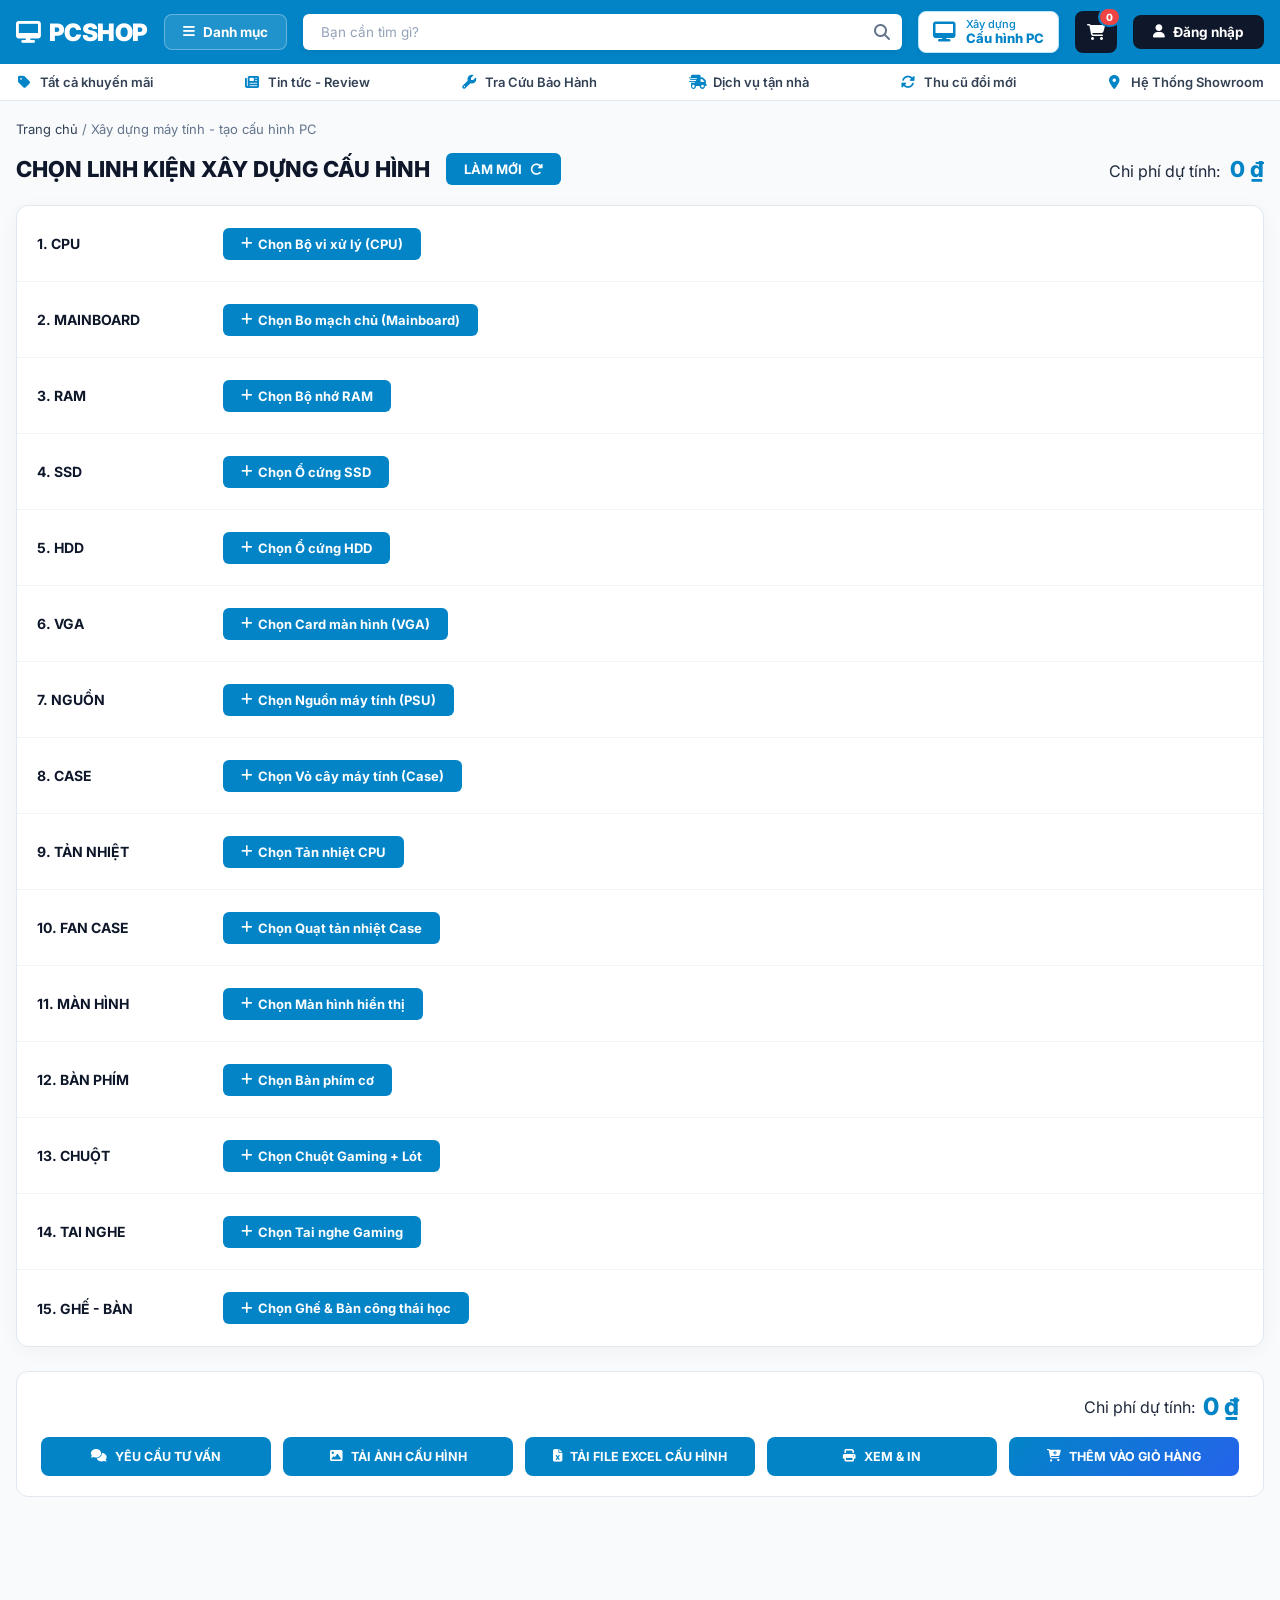
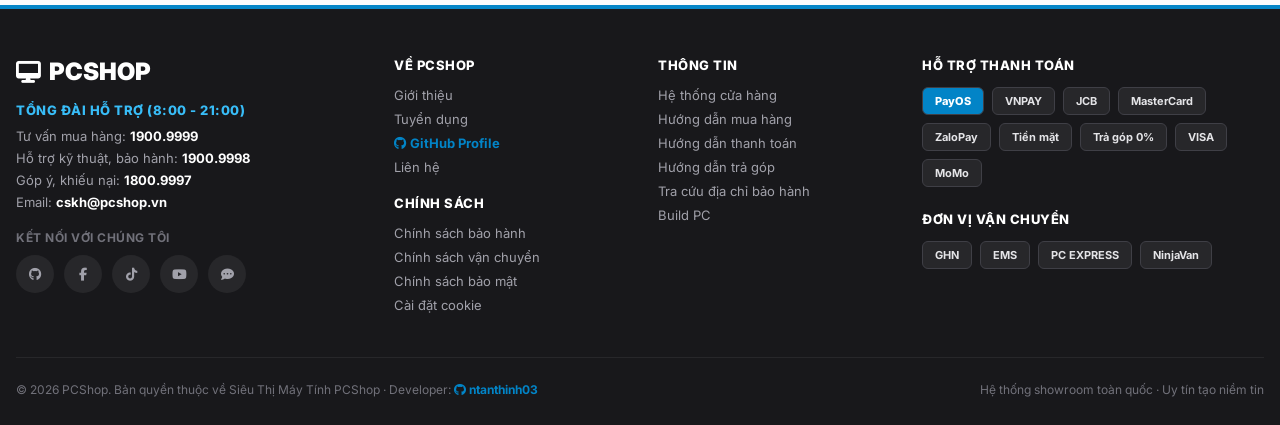
==== commit c0e9a9fd: "Add GitHub profile link and PayOS badge to footer across all pages" ====
--- a/build-pc.html
+++ b/build-pc.html
@@ -690,6 +690,7 @@
                     <div class="social-links-wrap">
                         <p>KẾT NỐI VỚI CHÚNG TÔI</p>
                         <div class="social-icons">
+                            <a href="https://github.com/ntanthinh03" target="_blank" title="GitHub Profile"><i class="fa-brands fa-github"></i></a>
                             <a href="#"><i class="fa-brands fa-facebook-f"></i></a>
                             <a href="#"><i class="fa-brands fa-tiktok"></i></a>
                             <a href="#"><i class="fa-brands fa-youtube"></i></a>
@@ -703,6 +704,7 @@
                     <p class="footer-col-head">VỀ PCSHOP</p>
                     <a href="#">Giới thiệu</a>
                     <a href="#">Tuyển dụng</a>
+                    <a href="https://github.com/ntanthinh03" target="_blank" style="color: #0284c7; font-weight: 700;"><i class="fa-brands fa-github"></i> GitHub Profile</a>
                     <a href="#">Liên hệ</a>
 
                     <p class="footer-col-head" style="margin-top: 20px;">CHÍNH SÁCH</p>
@@ -727,6 +729,7 @@
                 <div class="footer-col-rich">
                     <p class="footer-col-head">HỖ TRỢ THANH TOÁN</p>
                     <div class="payment-badges-grid">
+                        <span class="pay-badge" style="background: #0284c7; color: #fff; font-weight: 800;">PayOS</span>
                         <span class="pay-badge">VNPAY</span>
                         <span class="pay-badge">JCB</span>
                         <span class="pay-badge">MasterCard</span>
@@ -748,7 +751,7 @@
             </div>
 
             <div class="footer-bottom-rich">
-                <p>© 2026 PCShop. Bản quyền thuộc về Siêu Thị Máy Tính PCShop.</p>
+                <p>© 2026 PCShop. Bản quyền thuộc về Siêu Thị Máy Tính PCShop · Developer: <a href="https://github.com/ntanthinh03" target="_blank" style="color: #0284c7; font-weight: 700; text-decoration: none;"><i class="fa-brands fa-github"></i> ntanthinh03</a></p>
                 <p>Hệ thống showroom toàn quốc · Uy tín tạo niềm tin</p>
             </div>
         </div>
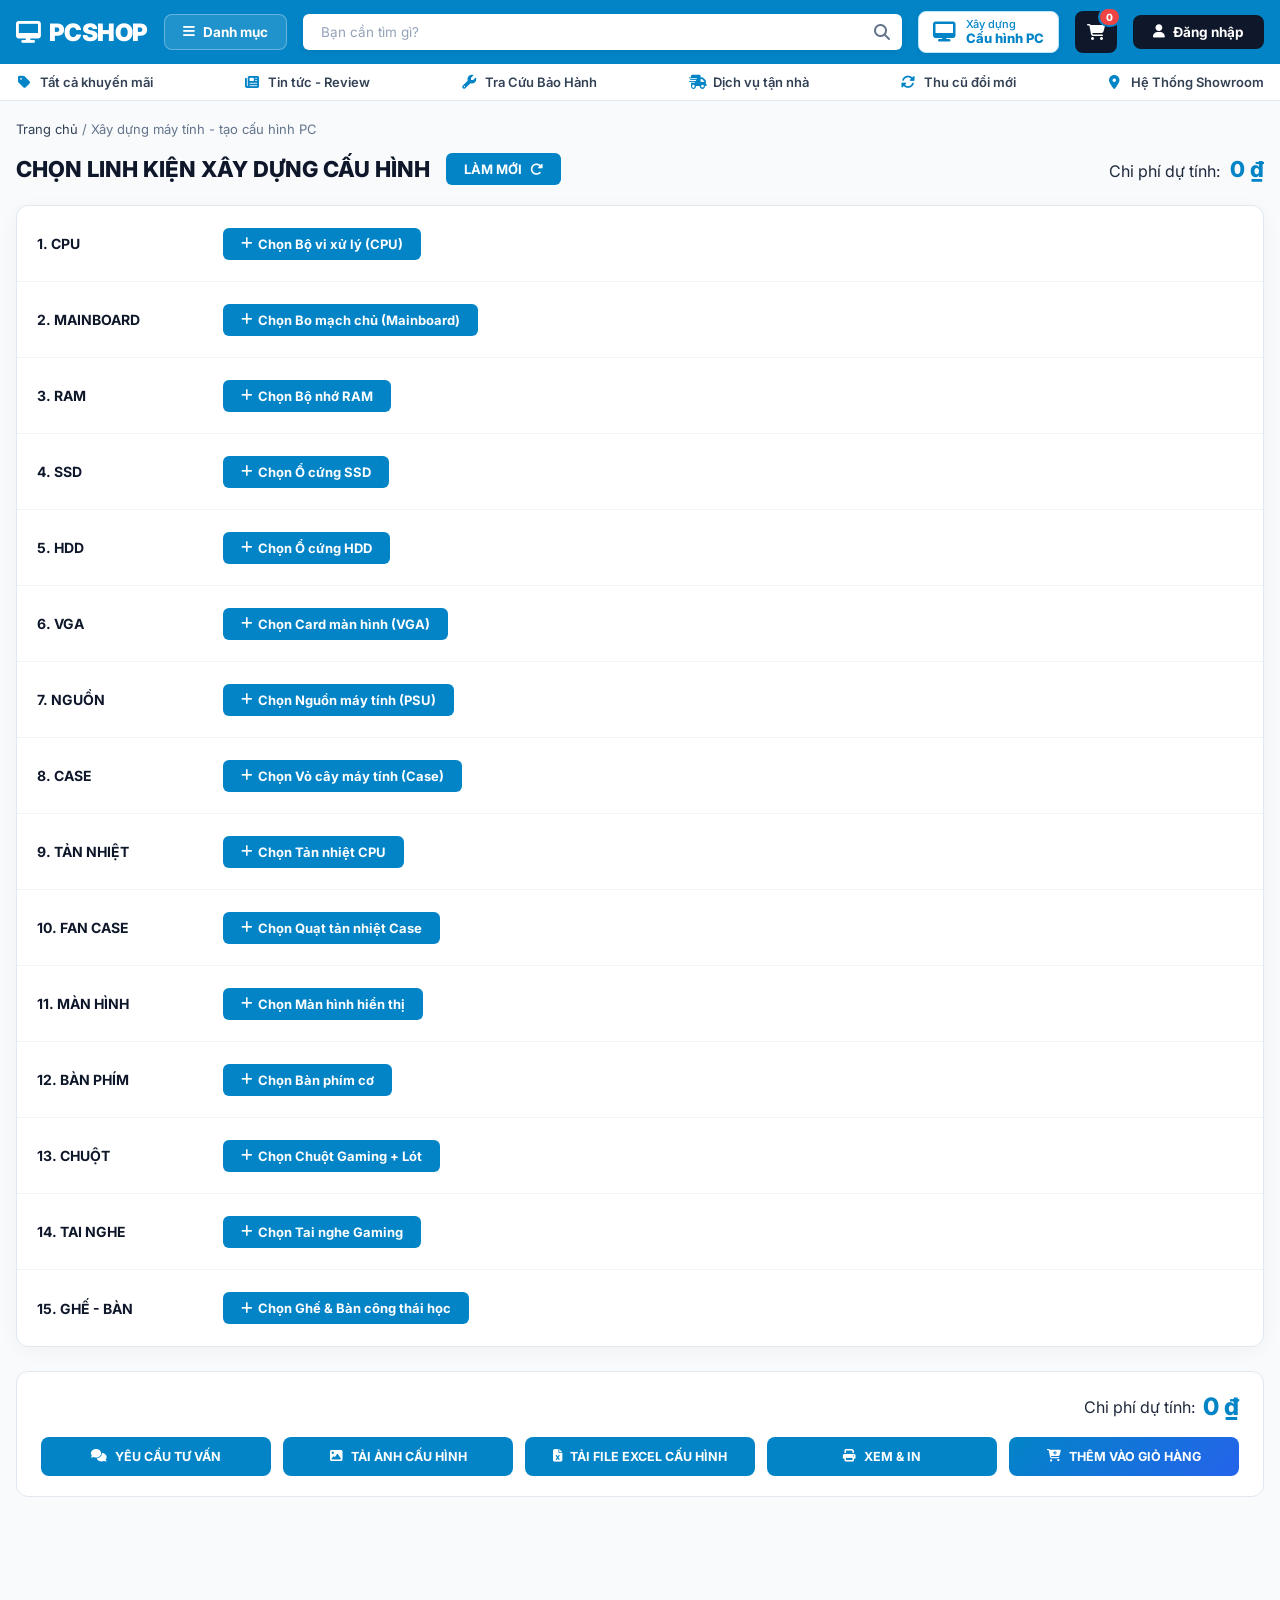
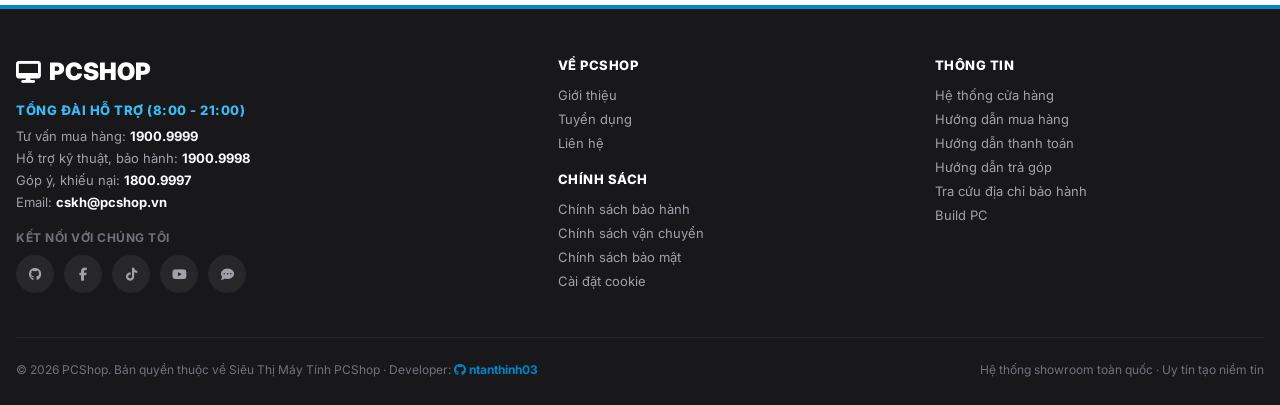
==== commit 7e69bf31: "fix(fe): update hero slider animation & remove payment/shipping footer section" ====
--- a/build-pc.html
+++ b/build-pc.html
@@ -704,7 +704,6 @@
                     <p class="footer-col-head">VỀ PCSHOP</p>
                     <a href="#">Giới thiệu</a>
                     <a href="#">Tuyển dụng</a>
-                    <a href="https://github.com/ntanthinh03" target="_blank" style="color: #0284c7; font-weight: 700;"><i class="fa-brands fa-github"></i> GitHub Profile</a>
                     <a href="#">Liên hệ</a>
 
                     <p class="footer-col-head" style="margin-top: 20px;">CHÍNH SÁCH</p>
@@ -724,30 +723,6 @@
                     <a href="#">Tra cứu địa chỉ bảo hành</a>
                     <a href="build-pc.html">Build PC</a>
                 </div>
-
-                <!-- Col 4: Hỗ trợ thanh toán & Vận chuyển -->
-                <div class="footer-col-rich">
-                    <p class="footer-col-head">HỖ TRỢ THANH TOÁN</p>
-                    <div class="payment-badges-grid">
-                        <span class="pay-badge" style="background: #0284c7; color: #fff; font-weight: 800;">PayOS</span>
-                        <span class="pay-badge">VNPAY</span>
-                        <span class="pay-badge">JCB</span>
-                        <span class="pay-badge">MasterCard</span>
-                        <span class="pay-badge">ZaloPay</span>
-                        <span class="pay-badge">Tiền mặt</span>
-                        <span class="pay-badge">Trả góp 0%</span>
-                        <span class="pay-badge">VISA</span>
-                        <span class="pay-badge">MoMo</span>
-                    </div>
-
-                    <p class="footer-col-head" style="margin-top: 24px;">ĐƠN VỊ VẬN CHUYỂN</p>
-                    <div class="shipping-badges-grid">
-                        <span class="ship-badge">GHN</span>
-                        <span class="ship-badge">EMS</span>
-                        <span class="ship-badge">PC EXPRESS</span>
-                        <span class="ship-badge">NinjaVan</span>
-                    </div>
-                </div>
             </div>
 
             <div class="footer-bottom-rich">
--- a/css/style.css
+++ b/css/style.css
@@ -82,7 +82,7 @@
 .header-category-dropdown {
     display: none !important;
     position: absolute !important;
-    top: calc(100% + 8px) !important;
+    top: calc(100% + 4px) !important;
     left: 0 !important;
     width: 240px !important;
     background: #ffffff !important;
@@ -355,6 +355,30 @@
     position: sticky;
     top: 0;
     z-index: 50;
+    transition: all 0.3s ease;
+    border-radius: 8px;
+}
+
+.sidebar.sidebar-highlight {
+    animation: sidebarGlowPulse 1.8s cubic-bezier(0.16, 1, 0.3, 1) forwards;
+}
+
+@keyframes sidebarGlowPulse {
+    0% {
+        box-shadow: 0 0 0 0 rgba(2, 132, 199, 0.6);
+        outline: 2px solid #0284c7;
+        transform: scale(1.02);
+    }
+    50% {
+        box-shadow: 0 0 25px 5px rgba(2, 132, 199, 0.4);
+        outline: 3px solid #0284c7;
+        transform: scale(1.025);
+    }
+    100% {
+        box-shadow: 0 0 0 0 rgba(2, 132, 199, 0);
+        outline: 2px solid transparent;
+        transform: scale(1);
+    }
 }
 
 .category-menu {
@@ -994,8 +1018,8 @@
 
 .footer-grid-rich {
     display: grid;
-    grid-template-columns: 1.2fr 0.8fr 0.8fr 1.2fr;
-    gap: 36px;
+    grid-template-columns: 1.5fr 1fr 1fr;
+    gap: 48px;
     margin-bottom: 36px;
 }
 
@@ -3903,8 +3927,1069 @@
     box-shadow: 0 6px 18px rgba(2, 132, 199, 0.4);
 }
 
-
-
-
-
-
+/* ==========================================================================
+   MOBILE & TABLET RESPONSIVE STYLES (Fix layout breaking on mobile devices)
+   ========================================================================== */
+
+/* 1. Header & Navigation Adjustments for Mobile (max-width: 992px) */
+@media (max-width: 992px) {
+    .header {
+        padding: 8px 12px;
+    }
+    .container-header {
+        height: auto;
+        flex-wrap: wrap;
+        gap: 8px 10px;
+        padding: 4px 0;
+    }
+    .logo {
+        font-size: 20px;
+    }
+    .btn-category {
+        padding: 7px 12px;
+        font-size: 12px;
+    }
+    .btn-build-pc {
+        padding: 6px 10px;
+    }
+    .build-pc-text span {
+        display: none;
+    }
+    .build-pc-text strong {
+        font-size: 12px;
+    }
+    .btn-login {
+        padding: 7px 12px;
+        font-size: 12px;
+    }
+
+    /* Move Search bar to its own full width row on small screens */
+    .search-wrap {
+        order: 10;
+        flex: 0 0 100%;
+        margin-top: 4px;
+    }
+
+    /* Top Bar scrollable on mobile */
+    .top-bar {
+        overflow-x: auto;
+        -webkit-overflow-scrolling: touch;
+        padding: 8px 12px;
+    }
+    .container-top {
+        gap: 16px;
+        justify-content: flex-start;
+    }
+
+    /* Sidebar hide desktop menu by default or full width */
+    .sidebar {
+        display: none; /* Desktop sidebar hidden on mobile, category button triggers dropdown popup */
+        width: 100%;
+        position: relative;
+    }
+
+    /* Main layout grid adjustments */
+    .main-wrapper {
+        padding: 0 12px;
+    }
+    .main-content {
+        width: 100%;
+    }
+
+    /* Hero section grid adjustment */
+    .hero-landing-grid {
+        grid-template-columns: 1fr;
+        gap: 12px;
+    }
+    .main-slider {
+        height: 220px;
+    }
+
+    /* Promo Banners Grid */
+    .ad-cards-grid {
+        grid-template-columns: repeat(2, 1fr);
+        gap: 8px;
+    }
+    .promo-4-grid {
+        grid-template-columns: repeat(2, 1fr);
+        gap: 8px;
+    }
+    .promo-2-grid {
+        grid-template-columns: 1fr;
+        gap: 8px;
+    }
+
+    /* Footer Mobile */
+    .footer-grid-rich {
+        grid-template-columns: repeat(2, 1fr);
+        gap: 24px;
+    }
+
+    /* Header Category Dropdown full screen on mobile */
+    .header-category-dropdown {
+        width: 100% !important;
+        max-width: 320px;
+        left: 0 !important;
+    }
+    .header-category-dropdown .mega-menu {
+        display: none !important; /* Hide deep mega menu on mobile hover to avoid overflow */
+    }
+}
+
+/* 2. Phone Screen Adjustments (max-width: 640px) */
+@media (max-width: 640px) {
+    .logo {
+        font-size: 18px;
+    }
+
+    .btn-login span, 
+    #headerCategoryText {
+        font-size: 11px;
+    }
+
+    /* Hero Banner Mobile Height */
+    .main-slider {
+        height: 180px;
+    }
+    .slider-overlay h2 {
+        font-size: 16px;
+    }
+    .slider-overlay .slider-badge {
+        font-size: 10px;
+    }
+    .btn-slider-cta {
+        padding: 6px 12px;
+        font-size: 11px;
+    }
+
+    /* Home Product Sections */
+    .section-title-bar {
+        flex-direction: column;
+        align-items: flex-start;
+        gap: 8px;
+    }
+    .filter-sub-tabs {
+        overflow-x: auto;
+        width: 100%;
+        padding-bottom: 4px;
+        -webkit-overflow-scrolling: touch;
+    }
+
+    /* Product Cards in carousel on mobile */
+    .home-product-carousel {
+        gap: 10px;
+    }
+    .home-product-card {
+        min-width: 170px;
+        width: 170px;
+        padding: 10px;
+    }
+
+    /* Category Page Mobile */
+    .container-category-page {
+        padding: 12px 12px 36px;
+    }
+    .category-page-title {
+        font-size: 20px;
+        margin-bottom: 12px;
+    }
+    .category-banner {
+        flex-direction: column;
+        padding: 18px;
+        text-align: center;
+        gap: 12px;
+    }
+    .banner-img img {
+        height: 120px;
+    }
+    .kcc-product-grid {
+        grid-template-columns: repeat(2, 1fr) !important;
+        gap: 8px;
+    }
+
+    /* KCC Filter Container */
+    .kcc-filter-container {
+        padding: 12px;
+    }
+    .filter-row {
+        flex-direction: column;
+        align-items: flex-start;
+        gap: 8px;
+    }
+    .filter-row-label {
+        min-width: auto;
+    }
+
+    /* Footer Mobile Columns */
+    .footer-grid-rich {
+        grid-template-columns: 1fr;
+        gap: 20px;
+    }
+    .footer-bottom-rich {
+        flex-direction: column;
+        gap: 8px;
+        text-align: center;
+    }
+
+    /* Modal Mobile Adjustments */
+    .auth-box {
+        width: 92%;
+        padding: 24px 16px;
+    }
+    .orders-box {
+        width: 95%;
+        max-height: 90vh;
+    }
+    .pc-builder-modal {
+        width: 98%;
+        max-height: 95vh;
+    }
+    .modal-body-layout {
+        flex-direction: column;
+    }
+    .modal-sidebar-filter {
+        width: 100%;
+        border-right: none;
+        border-bottom: 1px solid #e2e8f0;
+    }
+
+    /* Product Detail Page Mobile (GearVN Grid, Gallery, Action Buttons & Sticky Bar) */
+    .gearvn-hero-grid {
+        grid-template-columns: 1fr;
+        gap: 20px;
+        padding: 16px;
+    }
+    .gearvn-main-img-box {
+        height: 280px;
+    }
+    .gearvn-product-title {
+        font-size: 17px;
+    }
+    .gearvn-price-main {
+        font-size: 24px;
+    }
+    .gearvn-actions-row {
+        flex-direction: column;
+        align-items: stretch;
+        gap: 8px;
+    }
+    .btn-gearvn-buy-now,
+    .btn-gearvn-consult {
+        width: 100%;
+        flex: none;
+    }
+    .btn-gearvn-cart {
+        width: 100%;
+        height: 44px;
+    }
+    .sticky-product-bar {
+        padding: 6px 12px;
+    }
+    .sticky-bar-title {
+        max-width: 140px;
+        font-size: 11px;
+    }
+    .sticky-price-main {
+        font-size: 13px;
+    }
+    .btn-sticky-buy,
+    .btn-sticky-consult {
+        padding: 6px 10px;
+        font-size: 11px;
+    }
+    .spec-chips-grid {
+        grid-template-columns: 1fr;
+        gap: 8px;
+    }
+    .spec-chips-header,
+    .related-header-gearvn {
+        flex-direction: column;
+        align-items: flex-start;
+        gap: 6px;
+    }
+}
+
+/* ==========================================================================
+   CHECKOUT PAGE STYLES (GEARVN MULTI-STEPPER & ORDER SUMMARY)
+   ========================================================================== */
+
+/* Stepper Header */
+.checkout-stepper-wrap {
+    display: flex;
+    align-items: center;
+    justify-content: center;
+    background: #ffffff;
+    padding: 24px 32px;
+    border-radius: 12px;
+    border: 1px solid #e2e8f0;
+    margin-bottom: 24px;
+    box-shadow: 0 2px 8px rgba(0, 0, 0, 0.04);
+}
+
+.stepper-item {
+    display: flex;
+    flex-direction: column;
+    align-items: center;
+    gap: 8px;
+    cursor: pointer;
+    z-index: 2;
+}
+
+.stepper-circle {
+    width: 44px;
+    height: 44px;
+    border-radius: 50%;
+    background: #f1f5f9;
+    border: 2px solid #cbd5e1;
+    color: #64748b;
+    display: flex;
+    align-items: center;
+    justify-content: center;
+    font-size: 16px;
+    transition: all 0.25s ease;
+}
+
+.stepper-item span {
+    font-size: 13.5px;
+    font-weight: 600;
+    color: #64748b;
+    transition: color 0.25s;
+}
+
+.stepper-item.active .stepper-circle {
+    background: #0284c7;
+    border-color: #0284c7;
+    color: #ffffff;
+    box-shadow: 0 4px 12px rgba(2, 132, 199, 0.3);
+}
+
+.stepper-item.active span {
+    color: #0284c7;
+    font-weight: 800;
+}
+
+.stepper-line {
+    flex: 1;
+    max-width: 140px;
+    height: 3px;
+    background: #e2e8f0;
+    margin: 0 16px;
+    margin-bottom: 24px;
+    transition: background 0.25s;
+}
+
+.stepper-line.active {
+    background: #0284c7;
+}
+
+/* 2-Column Grid Layout */
+.checkout-grid-layout {
+    display: grid;
+    grid-template-columns: 1fr 380px;
+    gap: 24px;
+    align-items: start;
+}
+
+/* Left Panel Box */
+.checkout-step-panel {
+    background: #ffffff;
+    border-radius: 12px;
+    padding: 24px;
+    border: 1px solid #e2e8f0;
+    box-shadow: 0 2px 8px rgba(0, 0, 0, 0.04);
+}
+
+.panel-box-header {
+    display: flex;
+    justify-content: space-between;
+    align-items: center;
+    padding-bottom: 16px;
+    border-bottom: 1px solid #f1f5f9;
+    margin-bottom: 20px;
+}
+
+.panel-title-group {
+    display: flex;
+    align-items: center;
+    gap: 12px;
+}
+
+.panel-title-group h3,
+.panel-box-header h3 {
+    font-size: 17px;
+    font-weight: 800;
+    color: #0f172a;
+    margin: 0;
+}
+
+.btn-clear-all-cart {
+    background: none;
+    border: none;
+    color: #ef4444;
+    font-size: 13px;
+    font-weight: 600;
+    cursor: pointer;
+}
+
+.btn-clear-all-cart:hover {
+    text-decoration: underline;
+}
+
+/* Checkout Cart Item Row */
+.checkout-cart-items-list {
+    display: flex;
+    flex-direction: column;
+    gap: 14px;
+}
+
+.checkout-item-row {
+    display: flex;
+    align-items: center;
+    gap: 14px;
+    padding: 14px;
+    background: #f8fafc;
+    border: 1px solid #e2e8f0;
+    border-radius: 10px;
+}
+
+.checkout-item-thumb {
+    width: 70px;
+    height: 70px;
+    object-fit: contain;
+    background: #ffffff;
+    border-radius: 8px;
+    border: 1px solid #e2e8f0;
+    padding: 4px;
+    flex-shrink: 0;
+}
+
+.checkout-item-info {
+    flex: 1;
+    display: flex;
+    flex-direction: column;
+    gap: 4px;
+}
+
+.checkout-item-name {
+    font-size: 14px;
+    font-weight: 700;
+    color: #0f172a;
+    line-height: 1.35;
+    margin: 0;
+}
+
+.checkout-item-warranty {
+    font-size: 12px;
+    color: #64748b;
+}
+
+.checkout-item-gift {
+    font-size: 11.5px;
+    color: #0284c7;
+    background: #f0f9ff;
+    padding: 2px 6px;
+    border-radius: 4px;
+    display: inline-block;
+    width: fit-content;
+}
+
+.checkout-item-price-unit {
+    font-size: 13px;
+    color: #64748b;
+}
+
+.checkout-item-qty {
+    display: flex;
+    align-items: center;
+    border: 1px solid #cbd5e1;
+    border-radius: 6px;
+    background: #ffffff;
+    overflow: hidden;
+}
+
+.checkout-item-qty button {
+    width: 28px;
+    height: 28px;
+    border: none;
+    background: #f1f5f9;
+    font-weight: 700;
+    color: #334155;
+    cursor: pointer;
+}
+
+.checkout-item-qty span {
+    width: 32px;
+    text-align: center;
+    font-size: 13px;
+    font-weight: 700;
+}
+
+.checkout-item-subtotal {
+    font-size: 15px;
+    font-weight: 800;
+    color: #0284c7;
+    min-width: 100px;
+    text-align: right;
+}
+
+.btn-delete-checkout-item {
+    background: none;
+    border: none;
+    color: #94a3b8;
+    font-size: 15px;
+    cursor: pointer;
+    padding: 6px;
+    transition: color 0.15s;
+}
+
+.btn-delete-checkout-item:hover {
+    color: #ef4444;
+}
+
+.checkout-panel-footer {
+    display: flex;
+    justify-content: space-between;
+    align-items: center;
+    margin-top: 24px;
+    padding-top: 16px;
+    border-top: 1px solid #f1f5f9;
+}
+
+.btn-continue-shopping,
+.btn-prev-step {
+    padding: 10px 20px;
+    background: #ffffff;
+    border: 1px solid #cbd5e1;
+    color: #334155;
+    border-radius: 8px;
+    font-size: 13.5px;
+    font-weight: 700;
+    cursor: pointer;
+    text-decoration: none;
+    transition: all 0.15s;
+}
+
+.btn-continue-shopping:hover,
+.btn-prev-step:hover {
+    background: #f1f5f9;
+    border-color: #0284c7;
+    color: #0284c7;
+}
+
+.btn-next-step {
+    padding: 12px 28px;
+    background: linear-gradient(135deg, #0284c7 0%, #0369a1 100%);
+    color: #ffffff;
+    border: none;
+    border-radius: 8px;
+    font-size: 14px;
+    font-weight: 800;
+    cursor: pointer;
+    box-shadow: 0 4px 12px rgba(2, 132, 199, 0.25);
+    transition: all 0.2s;
+}
+
+.btn-next-step:hover {
+    transform: translateY(-1px);
+    box-shadow: 0 6px 16px rgba(2, 132, 199, 0.35);
+}
+
+.btn-submit-final-order {
+    padding: 14px 32px;
+    background: linear-gradient(135deg, #0284c7 0%, #0369a1 100%);
+    color: #ffffff;
+    border: none;
+    border-radius: 8px;
+    font-size: 15px;
+    font-weight: 900;
+    cursor: pointer;
+    box-shadow: 0 4px 16px rgba(2, 132, 199, 0.35);
+    transition: all 0.2s;
+}
+
+.btn-submit-final-order:hover {
+    transform: translateY(-1px);
+    box-shadow: 0 6px 20px rgba(2, 132, 199, 0.45);
+}
+
+/* Shipping Form & Inputs */
+.form-grid-2 {
+    display: grid;
+    grid-template-columns: repeat(2, 1fr);
+    gap: 16px;
+    margin-bottom: 16px;
+}
+
+.form-group-item {
+    display: flex;
+    flex-direction: column;
+    gap: 6px;
+}
+
+.form-group-item label {
+    font-size: 13px;
+    font-weight: 700;
+    color: #334155;
+}
+
+.form-group-item input,
+.form-group-item textarea {
+    padding: 10px 14px;
+    border: 1px solid #cbd5e1;
+    border-radius: 8px;
+    font-size: 13.5px;
+    outline: none;
+    transition: border 0.15s;
+}
+
+.form-group-item input:focus,
+.form-group-item textarea:focus {
+    border-color: #0284c7;
+    box-shadow: 0 0 0 3px rgba(2, 132, 199, 0.15);
+}
+
+.form-section-divider {
+    font-size: 14px;
+    font-weight: 800;
+    color: #0f172a;
+    margin: 20px 0 12px;
+}
+
+.radio-options-row {
+    display: flex;
+    gap: 16px;
+}
+
+.custom-radio-card {
+    flex: 1;
+    padding: 12px 16px;
+    border: 1px solid #cbd5e1;
+    border-radius: 8px;
+    cursor: pointer;
+    display: flex;
+    align-items: center;
+    gap: 10px;
+    background: #f8fafc;
+    font-size: 13.5px;
+    font-weight: 600;
+    transition: all 0.15s;
+}
+
+.custom-radio-card.active,
+.custom-radio-card:hover {
+    border-color: #0284c7;
+    background: #f0f9ff;
+    color: #0284c7;
+}
+
+.shipping-method-box {
+    padding: 14px;
+    background: #f0f9ff;
+    border: 1px solid #bae6fd;
+    border-radius: 8px;
+    display: flex;
+    align-items: center;
+    gap: 12px;
+}
+
+/* Payment Methods Options */
+.payment-methods-list {
+    display: flex;
+    flex-direction: column;
+    gap: 12px;
+}
+
+.payment-option-item {
+    display: flex;
+    align-items: center;
+    gap: 16px;
+    padding: 16px;
+    border: 1.5px solid #cbd5e1;
+    border-radius: 10px;
+    background: #ffffff;
+    cursor: pointer;
+    position: relative;
+    transition: all 0.2s;
+}
+
+.payment-option-item.active,
+.payment-option-item:hover {
+    border-color: #0284c7;
+    background: #f0f9ff;
+    box-shadow: 0 2px 8px rgba(2, 132, 199, 0.1);
+}
+
+.payment-icon-box {
+    width: 48px;
+    display: flex;
+    align-items: center;
+    justify-content: center;
+    flex-shrink: 0;
+}
+
+.payment-text-info {
+    flex: 1;
+}
+
+.payment-text-info strong {
+    display: block;
+    font-size: 14px;
+    color: #0f172a;
+    margin-bottom: 2px;
+}
+
+.payment-text-info p {
+    font-size: 12px;
+    color: #64748b;
+    margin: 0;
+}
+
+.recommended-tag {
+    position: absolute;
+    top: 12px;
+    right: 12px;
+    background: #ef4444;
+    color: #ffffff;
+    font-size: 10px;
+    font-weight: 800;
+    padding: 2px 8px;
+    border-radius: 4px;
+}
+
+/* Right Order Summary Box */
+.order-summary-card {
+    background: #ffffff;
+    border-radius: 12px;
+    border: 1px solid #e2e8f0;
+    padding: 20px;
+    box-shadow: 0 2px 8px rgba(0, 0, 0, 0.04);
+}
+
+.summary-header h4 {
+    font-size: 16px;
+    font-weight: 800;
+    color: #0f172a;
+    margin: 0 0 16px 0;
+    padding-bottom: 12px;
+    border-bottom: 1px solid #f1f5f9;
+}
+
+.summary-body {
+    display: flex;
+    flex-direction: column;
+    gap: 12px;
+}
+
+.summary-row {
+    display: flex;
+    justify-content: space-between;
+    font-size: 13.5px;
+    color: #475569;
+}
+
+.text-green {
+    color: #16a34a;
+    font-weight: 700;
+}
+
+.summary-divider {
+    height: 1px;
+    background: #e2e8f0;
+    margin: 4px 0;
+}
+
+.summary-total-row {
+    display: flex;
+    justify-content: space-between;
+    align-items: center;
+    margin-top: 4px;
+}
+
+.summary-total-row span {
+    font-size: 14px;
+    font-weight: 700;
+    color: #0f172a;
+}
+
+.total-price-blue {
+    font-size: 22px;
+    font-weight: 900;
+    color: #0284c7;
+}
+
+.btn-primary-checkout-action {
+    width: 100%;
+    padding: 14px;
+    background: linear-gradient(135deg, #0284c7 0%, #0369a1 100%);
+    color: #ffffff;
+    border: none;
+    border-radius: 8px;
+    font-size: 15px;
+    font-weight: 900;
+    cursor: pointer;
+    margin-top: 8px;
+    box-shadow: 0 4px 14px rgba(2, 132, 199, 0.3);
+    transition: all 0.2s;
+}
+
+.btn-primary-checkout-action:hover {
+    transform: translateY(-1px);
+    box-shadow: 0 6px 18px rgba(2, 132, 199, 0.4);
+}
+
+.terms-disclaimer {
+    font-size: 11.5px;
+    color: #64748b;
+    line-height: 1.4;
+    text-align: center;
+    margin-top: 12px;
+}
+
+.terms-disclaimer a {
+    color: #0284c7;
+    text-decoration: none;
+}
+
+/* Voucher Box */
+.voucher-box {
+    margin-top: 16px;
+    background: #ffffff;
+    border-radius: 12px;
+    border: 1px solid #e2e8f0;
+    padding: 16px;
+}
+
+.voucher-input-group {
+    display: flex;
+    gap: 8px;
+}
+
+.voucher-input-group input {
+    flex: 1;
+    padding: 8px 12px;
+    border: 1px solid #cbd5e1;
+    border-radius: 6px;
+    font-size: 13px;
+    outline: none;
+}
+
+.voucher-input-group button {
+    padding: 8px 16px;
+    background: #0f172a;
+    color: #ffffff;
+    border: none;
+    border-radius: 6px;
+    font-size: 13px;
+    font-weight: 700;
+    cursor: pointer;
+}
+
+
+/* Mobile Responsive for Checkout Page */
+@media (max-width: 992px) {
+    .checkout-grid-layout {
+        grid-template-columns: 1fr;
+    }
+    .checkout-stepper-wrap {
+        padding: 16px;
+    }
+    .stepper-line {
+        margin: 0 8px;
+        margin-bottom: 20px;
+    }
+    .stepper-item span {
+        font-size: 11px;
+    }
+    .form-grid-2 {
+        grid-template-columns: 1fr;
+    }
+    .checkout-item-row {
+        flex-wrap: wrap;
+    }
+    .checkout-item-subtotal {
+        min-width: auto;
+        text-align: left;
+    }
+}
+
+/* Main Hero Slider & Animations */
+.main-slider {
+    position: relative;
+    width: 100%;
+    height: 420px;
+    border-radius: 12px;
+    overflow: hidden;
+    background-color: #0f172a;
+    box-shadow: 0 10px 30px rgba(0, 0, 0, 0.15);
+    display: flex;
+    align-items: center;
+    transition: background-color 0.5s ease;
+}
+
+.main-slider img#slideImg {
+    position: absolute;
+    top: 0;
+    right: 0;
+    width: 60%;
+    height: 100%;
+    object-fit: cover;
+    z-index: 1;
+    mask-image: linear-gradient(to right, transparent 0%, black 40%);
+    -webkit-mask-image: linear-gradient(to right, transparent 0%, black 40%);
+    transition: opacity 0.5s ease-in-out, transform 0.6s ease;
+}
+
+.slide-tint {
+    position: absolute;
+    inset: 0;
+    opacity: 0.15;
+    z-index: 2;
+    pointer-events: none;
+    transition: background-color 0.5s ease;
+}
+
+.slider-overlay {
+    position: relative;
+    z-index: 3;
+    max-width: 50%;
+    padding: 40px 48px;
+    color: #ffffff;
+    display: flex;
+    flex-direction: column;
+    align-items: flex-start;
+    animation: fadeInSlide 0.5s ease-out forwards;
+}
+
+@keyframes fadeInSlide {
+    from {
+        opacity: 0;
+        transform: translateY(12px);
+    }
+    to {
+        opacity: 1;
+        transform: translateY(0);
+    }
+}
+
+.slider-badge {
+    display: inline-block;
+    padding: 6px 14px;
+    background: rgba(255, 255, 255, 0.12);
+    backdrop-filter: blur(8px);
+    border-radius: 20px;
+    font-size: 12px;
+    font-weight: 800;
+    letter-spacing: 0.5px;
+    text-transform: uppercase;
+    margin-bottom: 16px;
+    border: 1px solid rgba(255, 255, 255, 0.2);
+    transition: color 0.3s ease;
+}
+
+.slider-overlay h2 {
+    font-size: 32px;
+    font-weight: 900;
+    line-height: 1.25;
+    color: #ffffff;
+    margin-bottom: 12px;
+    text-shadow: 0 2px 10px rgba(0, 0, 0, 0.3);
+}
+
+.slide-desc {
+    font-size: 14px;
+    color: rgba(255, 255, 255, 0.85);
+    line-height: 1.5;
+    margin-bottom: 24px;
+    font-weight: 400;
+}
+
+.btn-slider-cta {
+    padding: 12px 28px;
+    background: #0284c7;
+    color: #ffffff;
+    border: none;
+    border-radius: 8px;
+    font-size: 14px;
+    font-weight: 800;
+    cursor: pointer;
+    box-shadow: 0 4px 15px rgba(0, 0, 0, 0.2);
+    transition: all 0.25s ease;
+}
+
+.btn-slider-cta:hover {
+    transform: translateY(-2px);
+    box-shadow: 0 6px 20px rgba(0, 0, 0, 0.3);
+    filter: brightness(1.1);
+}
+
+/* Slider Navigation Buttons */
+.slide-nav {
+    position: absolute;
+    top: 50%;
+    transform: translateY(-50%);
+    width: 44px;
+    height: 44px;
+    border-radius: 50%;
+    background: rgba(255, 255, 255, 0.2);
+    backdrop-filter: blur(6px);
+    border: 1px solid rgba(255, 255, 255, 0.3);
+    color: #ffffff;
+    font-size: 24px;
+    font-weight: 300;
+    display: flex;
+    align-items: center;
+    justify-content: center;
+    cursor: pointer;
+    z-index: 4;
+    transition: all 0.2s ease;
+}
+
+.slide-nav:hover {
+    background: rgba(255, 255, 255, 0.4);
+    transform: translateY(-50%) scale(1.08);
+}
+
+.slide-nav.prev {
+    left: 16px;
+}
+
+.slide-nav.next {
+    right: 16px;
+}
+
+/* Slider Dots */
+.slider-dots {
+    position: absolute;
+    bottom: 20px;
+    right: 28px;
+    display: flex;
+    align-items: center;
+    gap: 8px;
+    z-index: 4;
+}
+
+.slider-dots .dot {
+    width: 10px;
+    height: 10px;
+    border-radius: 50%;
+    border: none;
+    background: rgba(255, 255, 255, 0.3);
+    cursor: pointer;
+    transition: all 0.3s ease;
+    padding: 0;
+}
+
+.slider-dots .dot.active {
+    width: 28px;
+    border-radius: 10px;
+    background: #0284c7;
+}
+
+
+
+
+
+
+
+
+
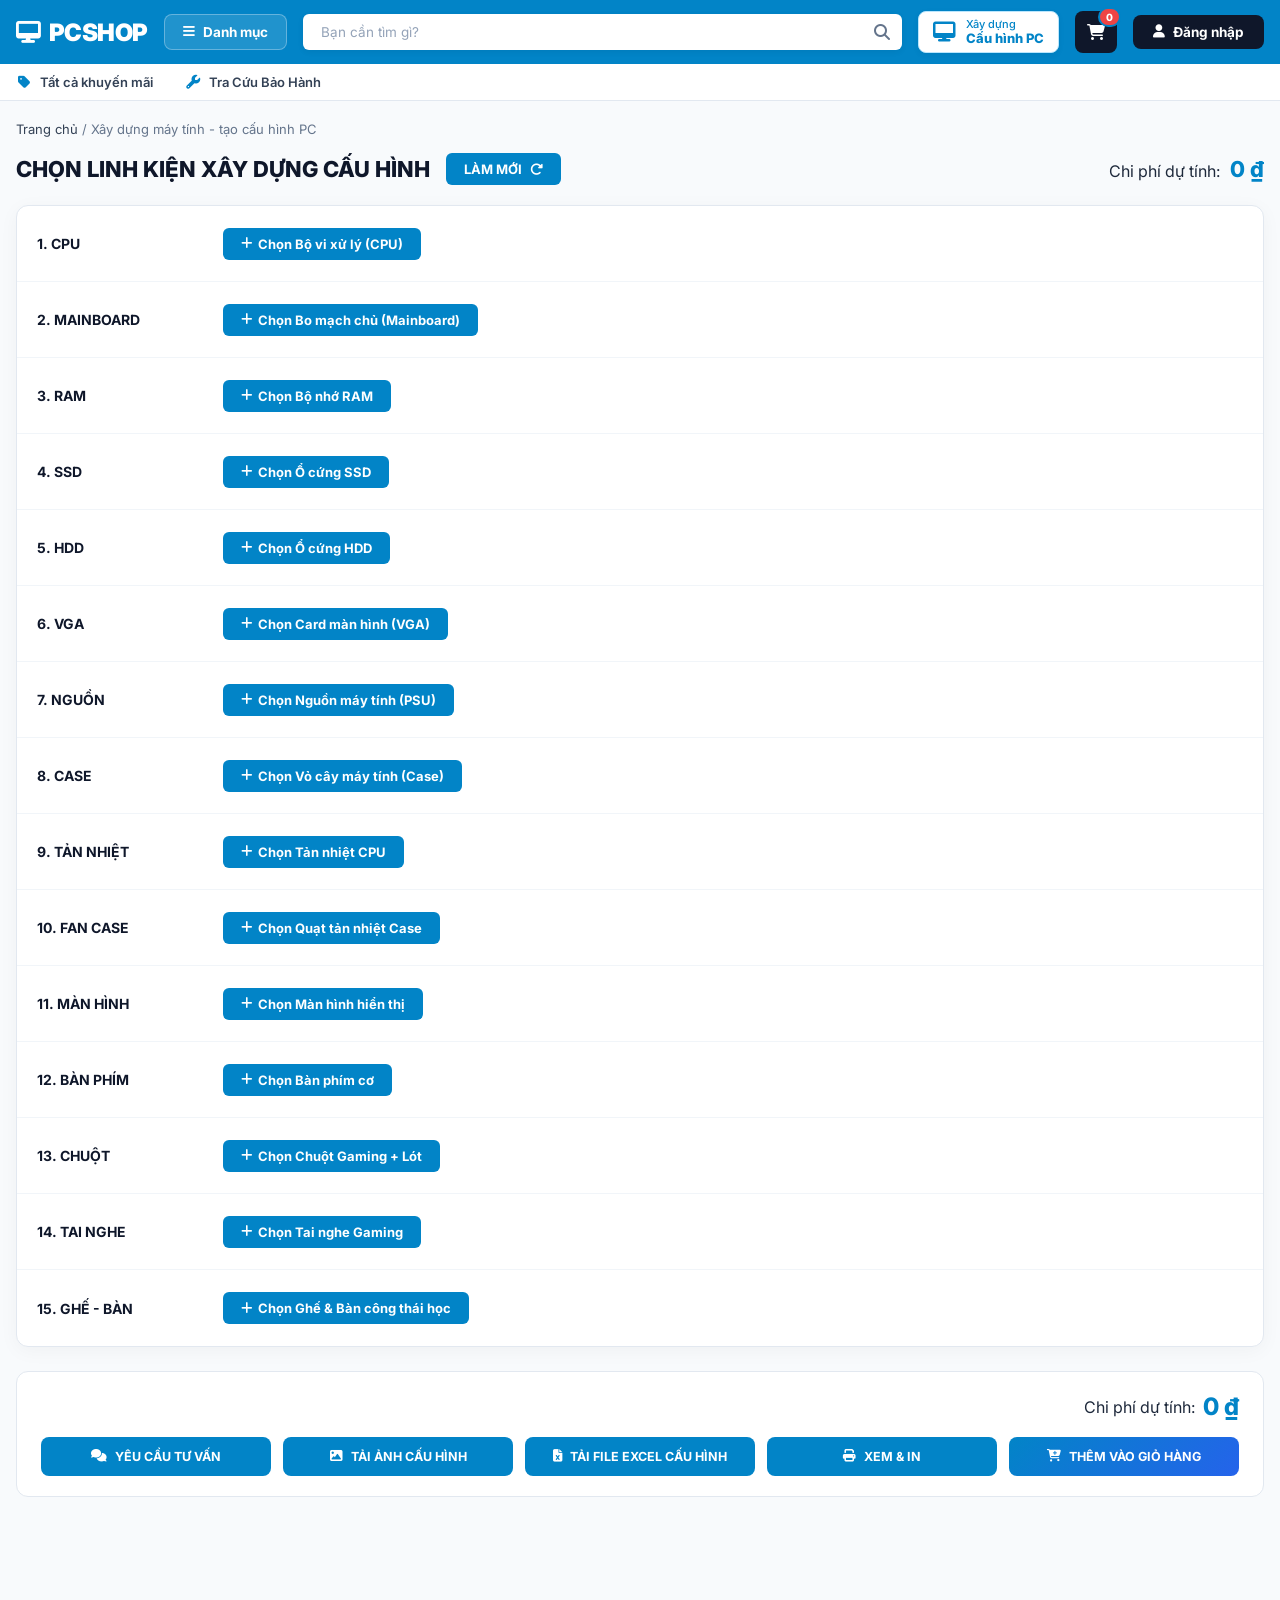
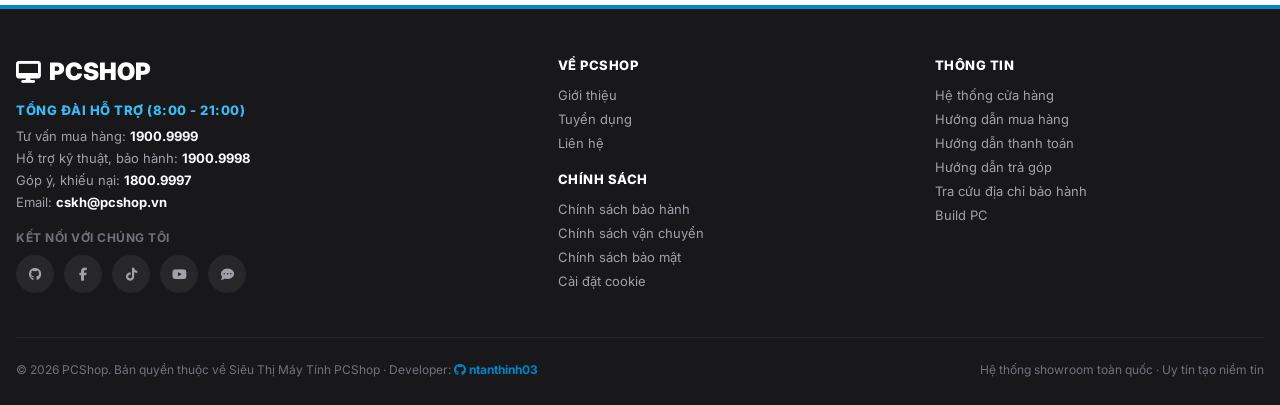
==== commit dc3c0d96: "fix(nav): simplify sub-navigation bar to 2 items and fix mobile layout alignment" ====
--- a/build-pc.html
+++ b/build-pc.html
@@ -428,12 +428,8 @@
     <!-- 2. Sub Navigation Bar -->
     <div class="top-bar">
         <div class="container-top">
-            <a href="#"><i class="fa-solid fa-tag blue-icon"></i> Tất cả khuyến mãi</a>
-            <a href="#"><i class="fa-solid fa-newspaper blue-icon"></i> Tin tức - Review</a>
-            <a href="#"><i class="fa-solid fa-wrench blue-icon"></i> Tra Cứu Bảo Hành</a>
-            <a href="#"><i class="fa-solid fa-truck-fast blue-icon"></i> Dịch vụ tận nhà</a>
-            <a href="#"><i class="fa-solid fa-rotate blue-icon"></i> Thu cũ đổi mới</a>
-            <a href="#"><i class="fa-solid fa-location-dot blue-icon"></i> Hệ Thống Showroom</a>
+            <a href="category.html"><i class="fa-solid fa-tag blue-icon"></i> Tất cả khuyến mãi</a>
+            <a href="manage.html"><i class="fa-solid fa-wrench blue-icon"></i> Tra Cứu Bảo Hành</a>
         </div>
     </div>
 
--- a/css/style.css
+++ b/css/style.css
@@ -308,7 +308,8 @@
     margin: 0 auto;
     padding: 0;
     display: flex;
-    justify-content: space-between;
+    justify-content: flex-start;
+    gap: 32px;
     align-items: center;
 }
 
@@ -3970,15 +3971,18 @@
         margin-top: 4px;
     }
 
-    /* Top Bar scrollable on mobile */
+    /* Top Bar on mobile */
     .top-bar {
-        overflow-x: auto;
-        -webkit-overflow-scrolling: touch;
-        padding: 8px 12px;
+        overflow-x: hidden;
+        padding: 8px 16px;
+        width: 100%;
+        box-sizing: border-box;
     }
     .container-top {
-        gap: 16px;
-        justify-content: flex-start;
+        gap: 12px;
+        justify-content: space-between;
+        align-items: center;
+        width: 100%;
     }
 
     /* Sidebar hide desktop menu by default or full width */
@@ -4985,11 +4989,1496 @@
     background: #0284c7;
 }
 
-
-
-
-
-
-
-
-
+/* Order Success Popup Modal */
+.order-success-modal-overlay {
+    position: fixed;
+    inset: 0;
+    background: rgba(15, 23, 42, 0.75);
+    backdrop-filter: blur(6px);
+    z-index: 10000;
+    display: flex;
+    align-items: center;
+    justify-content: center;
+    opacity: 0;
+    visibility: hidden;
+    transition: all 0.3s ease;
+}
+
+.order-success-modal-overlay.active {
+    opacity: 1;
+    visibility: visible;
+}
+
+.order-success-modal-box {
+    background: #ffffff;
+    width: 520px;
+    max-width: 90%;
+    border-radius: 16px;
+    padding: 32px 28px;
+    text-align: center;
+    box-shadow: 0 25px 60px rgba(0, 0, 0, 0.3);
+    transform: scale(0.9);
+    transition: transform 0.3s cubic-bezier(0.175, 0.885, 0.32, 1.275);
+}
+
+.order-success-modal-overlay.active .order-success-modal-box {
+    transform: scale(1);
+}
+
+.success-icon-badge {
+    width: 72px;
+    height: 72px;
+    background: #e0f2fe;
+    color: #0284c7;
+    font-size: 38px;
+    border-radius: 50%;
+    display: inline-flex;
+    align-items: center;
+    justify-content: center;
+    margin-bottom: 16px;
+    box-shadow: 0 10px 20px rgba(2, 132, 199, 0.2);
+}
+
+.order-success-modal-box h2 {
+    font-size: 22px;
+    font-weight: 900;
+    color: #0f172a;
+    margin-bottom: 8px;
+}
+
+.success-sub-desc {
+    font-size: 13.5px;
+    color: #64748b;
+    margin-bottom: 20px;
+    line-height: 1.5;
+}
+
+.order-summary-mini-card {
+    background: #f8fafc;
+    border: 1px solid #e2e8f0;
+    border-radius: 10px;
+    padding: 16px;
+    text-align: left;
+    margin-bottom: 24px;
+    display: flex;
+    flex-direction: column;
+    gap: 8px;
+    font-size: 13px;
+}
+
+.mini-row {
+    display: flex;
+    justify-content: space-between;
+    align-items: center;
+    color: #334155;
+}
+
+.mini-row span {
+    color: #64748b;
+}
+
+.pay-badge-mini {
+    background: #0284c7;
+    color: #fff;
+    font-size: 11px;
+    font-weight: 800;
+    padding: 2px 8px;
+    border-radius: 4px;
+}
+
+.success-modal-actions {
+    display: flex;
+    gap: 12px;
+}
+
+.btn-secondary-home {
+    flex: 1;
+    padding: 12px;
+    background: #f1f5f9;
+    color: #334155;
+    border: 1px solid #cbd5e1;
+    border-radius: 8px;
+    font-weight: 700;
+    cursor: pointer;
+    transition: background 0.2s;
+}
+
+.btn-secondary-home:hover {
+    background: #e2e8f0;
+}
+
+.btn-primary-orders {
+    flex: 1.2;
+    padding: 12px;
+    background: #0284c7;
+    color: #ffffff;
+    border: none;
+    border-radius: 8px;
+    font-weight: 800;
+    cursor: pointer;
+    box-shadow: 0 4px 12px rgba(2, 132, 199, 0.3);
+    transition: background 0.2s;
+}
+
+.btn-primary-orders:hover {
+    background: #0369a1;
+}
+
+/* ========================================== */
+/* ADMIN & STAFF DASHBOARD MANAGE STYLES      */
+/* ========================================== */
+.manage-body {
+    background-color: #f8fafc;
+    font-family: 'Inter', sans-serif;
+    color: #0f172a;
+    margin: 0;
+    padding: 0;
+    min-height: 100vh;
+}
+
+/* Manage Login Overlay Modal */
+.manage-login-overlay {
+    position: fixed;
+    inset: 0;
+    background: linear-gradient(135deg, #0f172a 0%, #0284c7 100%);
+    z-index: 20000;
+    display: flex;
+    align-items: center;
+    justify-content: center;
+}
+
+.manage-login-card {
+    background: #ffffff;
+    width: 440px;
+    max-width: 90%;
+    border-radius: 16px;
+    padding: 36px 32px;
+    box-shadow: 0 25px 50px rgba(0, 0, 0, 0.3);
+}
+
+.manage-login-header {
+    text-align: center;
+    margin-bottom: 24px;
+}
+
+.manage-logo-icon {
+    width: 56px;
+    height: 56px;
+    background: #0284c7;
+    color: #fff;
+    font-size: 26px;
+    border-radius: 12px;
+    display: inline-flex;
+    align-items: center;
+    justify-content: center;
+    margin-bottom: 12px;
+    box-shadow: 0 8px 20px rgba(2, 132, 199, 0.3);
+}
+
+.manage-login-header h2 {
+    font-size: 20px;
+    font-weight: 900;
+    color: #0f172a;
+    margin-bottom: 4px;
+}
+
+.manage-login-header p {
+    font-size: 12.5px;
+    color: #64748b;
+}
+
+.manage-login-alert {
+    background: #fef2f2;
+    border: 1px solid #fecaca;
+    color: #dc2626;
+    padding: 10px 14px;
+    border-radius: 8px;
+    font-size: 12.5px;
+    margin-bottom: 16px;
+}
+
+.manage-demo-hint {
+    background: #f0f9ff;
+    border: 1px solid #bae6fd;
+    color: #0369a1;
+    font-size: 12px;
+    padding: 10px 12px;
+    border-radius: 8px;
+    margin-top: 14px;
+    line-height: 1.4;
+}
+
+.btn-manage-login-submit {
+    width: 100%;
+    padding: 14px;
+    background: #0284c7;
+    color: #fff;
+    border: none;
+    border-radius: 8px;
+    font-size: 14px;
+    font-weight: 800;
+    cursor: pointer;
+    margin-top: 20px;
+    transition: background 0.2s;
+}
+
+.btn-manage-login-submit:hover {
+    background: #0369a1;
+}
+
+/* Manage Main Layout */
+.manage-app-layout {
+    display: flex;
+    min-height: 100vh;
+}
+
+/* Sidebar */
+.manage-sidebar {
+    width: 260px;
+    background: #0f172a;
+    color: #f8fafc;
+    display: flex;
+    flex-direction: column;
+    padding: 24px 16px;
+    position: fixed;
+    top: 0;
+    bottom: 0;
+    left: 0;
+    z-index: 100;
+}
+
+.sidebar-brand {
+    display: flex;
+    align-items: center;
+    gap: 12px;
+    font-size: 22px;
+    color: #38bdf8;
+    margin-bottom: 24px;
+    padding-bottom: 16px;
+    border-bottom: 1px solid #1e293b;
+}
+
+.brand-text {
+    display: flex;
+    flex-direction: column;
+    line-height: 1.2;
+}
+
+.brand-text strong {
+    font-size: 16px;
+    color: #fff;
+}
+
+.brand-text span {
+    font-size: 11px;
+    color: #94a3b8;
+}
+
+.sidebar-user-badge {
+    display: flex;
+    align-items: center;
+    gap: 12px;
+    background: #1e293b;
+    padding: 12px;
+    border-radius: 10px;
+    margin-bottom: 24px;
+}
+
+.avatar-circle {
+    width: 38px;
+    height: 38px;
+    background: #0284c7;
+    color: #fff;
+    font-weight: 800;
+    border-radius: 50%;
+    display: flex;
+    align-items: center;
+    justify-content: center;
+}
+
+.user-info {
+    display: flex;
+    flex-direction: column;
+}
+
+.user-info strong {
+    font-size: 13px;
+    color: #fff;
+}
+
+.role-pill-admin {
+    font-size: 10px;
+    font-weight: 800;
+    color: #38bdf8;
+}
+
+.role-pill-staff {
+    font-size: 10px;
+    font-weight: 800;
+    color: #4ade80;
+}
+
+.sidebar-menu {
+    display: flex;
+    flex-direction: column;
+    gap: 6px;
+    flex: 1;
+}
+
+.sidebar-menu .nav-item {
+    display: flex;
+    align-items: center;
+    gap: 12px;
+    padding: 12px 14px;
+    background: none;
+    border: none;
+    color: #94a3b8;
+    font-size: 13.5px;
+    font-weight: 600;
+    border-radius: 8px;
+    cursor: pointer;
+    text-align: left;
+    transition: all 0.2s;
+    position: relative;
+}
+
+.sidebar-menu .nav-item:hover {
+    background: #1e293b;
+    color: #fff;
+}
+
+.sidebar-menu .nav-item.active {
+    background: #0284c7;
+    color: #ffffff;
+}
+
+.sidebar-menu .badge-count {
+    margin-left: auto;
+    background: #ef4444;
+    color: #fff;
+    font-size: 11px;
+    font-weight: 800;
+    padding: 2px 7px;
+    border-radius: 10px;
+}
+
+.btn-manage-logout {
+    width: 100%;
+    padding: 10px;
+    background: #1e293b;
+    color: #ef4444;
+    border: 1px solid #334155;
+    border-radius: 8px;
+    font-weight: 700;
+    cursor: pointer;
+    transition: background 0.2s;
+}
+
+.btn-manage-logout:hover {
+    background: #ef4444;
+    color: #fff;
+}
+
+/* Main Content Area */
+.manage-main-content {
+    margin-left: 260px;
+    flex: 1;
+    padding: 24px 32px 48px;
+    background: #f8fafc;
+}
+
+.manage-topbar {
+    display: flex;
+    justify-content: space-between;
+    align-items: center;
+    background: #fff;
+    border-radius: 12px;
+    padding: 12px 24px;
+    margin-bottom: 28px;
+    box-shadow: 0 2px 10px rgba(0, 0, 0, 0.04);
+}
+
+.topbar-search {
+    position: relative;
+    width: 320px;
+}
+
+.topbar-search i {
+    position: absolute;
+    left: 12px;
+    top: 50%;
+    transform: translateY(-50%);
+    color: #94a3b8;
+}
+
+.topbar-search input {
+    width: 100%;
+    padding: 8px 12px 8px 36px;
+    border: 1px solid #cbd5e1;
+    border-radius: 6px;
+    font-size: 13px;
+    outline: none;
+}
+
+.topbar-right {
+    display: flex;
+    align-items: center;
+    gap: 20px;
+}
+
+.store-live-link a {
+    color: #0284c7;
+    text-decoration: none;
+    font-size: 13px;
+    font-weight: 700;
+}
+
+.noti-bell {
+    position: relative;
+    font-size: 18px;
+    color: #64748b;
+    cursor: pointer;
+}
+
+.noti-dot {
+    position: absolute;
+    top: -2px;
+    right: -2px;
+    width: 8px;
+    height: 8px;
+    background: #ef4444;
+    border-radius: 50%;
+}
+
+.manage-tab-page {
+    display: none;
+}
+
+.manage-tab-page.active {
+    display: block;
+}
+
+.page-title-row {
+    display: flex;
+    justify-content: space-between;
+    align-items: center;
+    margin-bottom: 24px;
+}
+
+.page-title-row h2 {
+    font-size: 22px;
+    font-weight: 900;
+    color: #0f172a;
+}
+
+/* KPI Cards */
+.kpi-cards-grid {
+    display: grid;
+    grid-template-columns: repeat(4, 1fr);
+    gap: 20px;
+    margin-bottom: 28px;
+}
+
+.kpi-card {
+    background: #fff;
+    border-radius: 12px;
+    padding: 20px;
+    display: flex;
+    align-items: center;
+    gap: 16px;
+    box-shadow: 0 4px 12px rgba(0, 0, 0, 0.05);
+    color: #fff;
+}
+
+.bg-blue-grad { background: linear-gradient(135deg, #0284c7 0%, #0369a1 100%); }
+.bg-indigo-grad { background: linear-gradient(135deg, #2563eb 0%, #1d4ed8 100%); }
+.bg-sky-grad { background: linear-gradient(135deg, #0284c7 0%, #2563eb 100%); }
+.bg-teal-grad { background: linear-gradient(135deg, #0d9488 0%, #0f766e 100%); }
+
+.kpi-icon {
+    font-size: 32px;
+    opacity: 0.9;
+}
+
+.kpi-data {
+    display: flex;
+    flex-direction: column;
+}
+
+.kpi-data span {
+    font-size: 12px;
+    opacity: 0.85;
+}
+
+.kpi-data strong {
+    font-size: 22px;
+    font-weight: 900;
+    margin: 2px 0;
+}
+
+.kpi-data small {
+    font-size: 11px;
+    opacity: 0.8;
+}
+
+/* Charts Row */
+.charts-grid-row {
+    display: grid;
+    grid-template-columns: 1.6fr 1fr;
+    gap: 24px;
+    margin-bottom: 28px;
+}
+
+.chart-box {
+    background: #fff;
+    border-radius: 12px;
+    padding: 20px;
+    box-shadow: 0 2px 10px rgba(0, 0, 0, 0.04);
+}
+
+.chart-header h3 {
+    font-size: 15px;
+    font-weight: 800;
+    color: #0f172a;
+    margin-bottom: 16px;
+}
+
+.chart-canvas-wrap {
+    position: relative;
+    height: 260px;
+}
+
+/* Manage Tables */
+.table-card-box {
+    background: #fff;
+    border-radius: 12px;
+    padding: 20px;
+    box-shadow: 0 2px 10px rgba(0, 0, 0, 0.04);
+}
+
+.table-card-header {
+    display: flex;
+    justify-content: space-between;
+    align-items: center;
+    margin-bottom: 16px;
+}
+
+.btn-link-action {
+    background: none;
+    border: none;
+    color: #0284c7;
+    font-size: 13px;
+    font-weight: 700;
+    cursor: pointer;
+}
+
+.manage-table {
+    width: 100%;
+    border-collapse: collapse;
+    font-size: 13px;
+}
+
+.manage-table th {
+    background: #f1f5f9;
+    color: #334155;
+    font-weight: 700;
+    text-align: left;
+    padding: 12px 14px;
+    border-bottom: 2px solid #e2e8f0;
+}
+
+.manage-table td {
+    padding: 12px 14px;
+    border-bottom: 1px solid #f1f5f9;
+    color: #334155;
+    vertical-align: middle;
+}
+
+.manage-table tr:hover {
+    background: #f8fafc;
+}
+
+/* Status Pills */
+.status-pill {
+    padding: 4px 10px;
+    border-radius: 12px;
+    font-size: 11px;
+    font-weight: 800;
+    display: inline-block;
+}
+
+.status-pending { background: #fef3c7; color: #d97706; }
+.status-confirmed { background: #e0f2fe; color: #0284c7; }
+.status-shipping { background: #e0e7ff; color: #4338ca; }
+.status-success { background: #dcfce7; color: #15803d; }
+.status-canceled { background: #fee2e2; color: #b91c1c; }
+
+.status-select-action {
+    padding: 4px 8px;
+    border-radius: 6px;
+    border: 1px solid #cbd5e1;
+    font-size: 12px;
+    outline: none;
+}
+
+.btn-table-action {
+    padding: 6px 12px;
+    background: #f0f9ff;
+    color: #0284c7;
+    border: 1px solid #bae6fd;
+    border-radius: 6px;
+    font-weight: 700;
+    cursor: pointer;
+    font-size: 12px;
+}
+
+.btn-table-action:hover {
+    background: #0284c7;
+    color: #fff;
+}
+
+.btn-danger {
+    background: #fef2f2;
+    color: #dc2626;
+    border-color: #fecaca;
+}
+
+.btn-danger:hover {
+    background: #dc2626;
+    color: #fff;
+}
+
+/* Order Detail Modal */
+.manage-modal-overlay {
+    position: fixed;
+    inset: 0;
+    background: rgba(15, 23, 42, 0.7);
+    backdrop-filter: blur(4px);
+    z-index: 15000;
+    display: flex;
+    align-items: center;
+    justify-content: center;
+    opacity: 0;
+    visibility: hidden;
+    transition: all 0.2s;
+}
+
+.manage-modal-overlay.open {
+    opacity: 1;
+    visibility: visible;
+}
+
+.manage-modal-box {
+    background: #fff;
+    width: 640px;
+    max-width: 90%;
+    border-radius: 12px;
+    padding: 24px;
+    box-shadow: 0 20px 40px rgba(0, 0, 0, 0.2);
+}
+
+.close-modal-btn {
+    background: none;
+    border: none;
+    font-size: 20px;
+    color: #94a3b8;
+    cursor: pointer;
+}
+
+.order-detail-grid {
+    display: grid;
+    grid-template-columns: 1fr 1fr;
+    gap: 16px;
+    margin-top: 16px;
+}
+
+.info-block {
+    background: #f8fafc;
+    border: 1px solid #e2e8f0;
+    border-radius: 8px;
+    padding: 14px;
+    font-size: 12.5px;
+}
+
+.info-block h4 {
+    font-size: 12px;
+    color: #0284c7;
+    margin-bottom: 8px;
+}
+
+.modal-header {
+    display: flex;
+    justify-content: space-between;
+    align-items: center;
+    padding-bottom: 14px;
+    border-bottom: 1px solid #e2e8f0;
+    margin-bottom: 16px;
+}
+
+.modal-header h3 {
+    font-size: 16px;
+    font-weight: 700;
+    color: #0f172a;
+    display: flex;
+    align-items: center;
+    gap: 8px;
+}
+
+.modal-form-grid {
+    display: grid;
+    grid-template-columns: 1fr 1fr;
+    gap: 14px;
+}
+
+.modal-form-group {
+    display: flex;
+    flex-direction: column;
+    gap: 5px;
+}
+
+.modal-form-group.full-width {
+    grid-column: span 2;
+}
+
+.modal-form-group label {
+    font-size: 12.5px;
+    font-weight: 600;
+    color: #334155;
+    display: flex;
+    align-items: center;
+    gap: 6px;
+}
+
+.modal-form-group input,
+.modal-form-group select,
+.modal-form-group textarea {
+    padding: 9px 12px;
+    border: 1px solid #cbd5e1;
+    border-radius: 6px;
+    font-size: 13px;
+    outline: none;
+    transition: all 0.2s;
+    background: #f8fafc;
+}
+
+.modal-form-group input:focus,
+.modal-form-group select:focus,
+.modal-form-group textarea:focus {
+    background: #fff;
+    border-color: #0284c7;
+    box-shadow: 0 0 0 3px rgba(2, 132, 199, 0.15);
+}
+
+.modal-footer {
+    display: flex;
+    justify-content: flex-end;
+    gap: 10px;
+    margin-top: 20px;
+    padding-top: 14px;
+    border-top: 1px solid #e2e8f0;
+}
+
+.btn-secondary {
+    background: #f1f5f9;
+    color: #475569;
+    border: 1px solid #cbd5e1;
+    padding: 8px 16px;
+    border-radius: 6px;
+    font-size: 13px;
+    font-weight: 600;
+    cursor: pointer;
+    transition: all 0.2s;
+}
+
+.btn-secondary:hover {
+    background: #e2e8f0;
+    color: #1e293b;
+}
+
+/* Notification Bell Dropdown */
+.noti-bell-wrap {
+    position: relative;
+}
+
+.noti-bell-btn {
+    position: relative;
+    width: 38px;
+    height: 38px;
+    background: #f1f5f9;
+    border-radius: 50%;
+    display: flex;
+    align-items: center;
+    justify-content: center;
+    cursor: pointer;
+    color: #475569;
+    transition: all 0.2s;
+    font-size: 16px;
+}
+
+.noti-bell-btn:hover {
+    background: #e2e8f0;
+    color: #0284c7;
+}
+
+.noti-badge {
+    position: absolute;
+    top: -3px;
+    right: -3px;
+    background: #ef4444;
+    color: #fff;
+    font-size: 10px;
+    font-weight: 700;
+    padding: 1px 5px;
+    border-radius: 10px;
+    border: 2px solid #fff;
+    min-width: 16px;
+    text-align: center;
+}
+
+.noti-dropdown {
+    position: absolute;
+    top: 48px;
+    right: 0;
+    width: 350px;
+    background: #fff;
+    border-radius: 12px;
+    box-shadow: 0 12px 30px rgba(15, 23, 42, 0.18);
+    border: 1px solid #e2e8f0;
+    z-index: 10000;
+    display: none;
+    overflow: hidden;
+}
+
+.noti-dropdown.show {
+    display: block;
+    animation: fadeInSlide 0.2s ease-out;
+}
+
+.noti-dropdown-header {
+    padding: 12px 16px;
+    background: #0f172a;
+    color: #fff;
+    display: flex;
+    justify-content: space-between;
+    align-items: center;
+}
+
+.noti-dropdown-header h4 {
+    font-size: 13.5px;
+    margin: 0;
+    font-weight: 700;
+    color: #fff;
+    display: flex;
+    align-items: center;
+    gap: 8px;
+}
+
+.noti-dropdown-header span {
+    font-size: 11px;
+    background: #0284c7;
+    color: #fff;
+    padding: 2px 8px;
+    border-radius: 10px;
+    font-weight: 600;
+}
+
+.noti-dropdown-body {
+    max-height: 320px;
+    overflow-y: auto;
+}
+
+.noti-item {
+    padding: 12px 16px;
+    border-bottom: 1px solid #f1f5f9;
+    display: flex;
+    gap: 12px;
+    align-items: flex-start;
+    cursor: pointer;
+    transition: background 0.15s;
+}
+
+.noti-item:hover {
+    background: #f8fafc;
+}
+
+.noti-item.unread {
+    background: #f0f9ff;
+}
+
+.noti-icon-box {
+    width: 32px;
+    height: 32px;
+    border-radius: 8px;
+    display: flex;
+    align-items: center;
+    justify-content: center;
+    font-size: 14px;
+    flex-shrink: 0;
+}
+
+.noti-icon-order { background: #e0f2fe; color: #0284c7; }
+.noti-icon-stock { background: #fef2f2; color: #ef4444; }
+
+.noti-content {
+    font-size: 12px;
+    color: #334155;
+    line-height: 1.45;
+}
+
+.noti-content strong {
+    color: #0f172a;
+}
+
+.noti-time {
+    font-size: 10.5px;
+    color: #94a3b8;
+    margin-top: 3px;
+}
+
+/* Pagination Bar */
+.manage-pagination-bar {
+    display: flex;
+    justify-content: space-between;
+    align-items: center;
+    padding: 14px 20px;
+    background: #fff;
+    border-top: 1px solid #e2e8f0;
+    border-radius: 0 0 12px 12px;
+}
+
+.pagination-info {
+    font-size: 13px;
+    color: #64748b;
+    font-weight: 500;
+}
+
+.pagination-controls {
+    display: flex;
+    gap: 6px;
+    align-items: center;
+}
+
+.page-btn {
+    padding: 6px 12px;
+    border: 1px solid #cbd5e1;
+    background: #fff;
+    border-radius: 6px;
+    font-size: 12.5px;
+    font-weight: 600;
+    color: #475569;
+    cursor: pointer;
+    transition: all 0.2s;
+}
+
+.page-btn:hover:not(:disabled) {
+    background: #f1f5f9;
+    border-color: #0284c7;
+    color: #0284c7;
+}
+
+.page-btn.active {
+    background: #0284c7;
+    color: #fff;
+    border-color: #0284c7;
+}
+
+.page-btn:disabled {
+    opacity: 0.4;
+    cursor: not-allowed;
+}
+
+/* Warranty Subtabs Bar */
+.warranty-subtabs-bar {
+    display: flex;
+    gap: 8px;
+    margin-bottom: 16px;
+    overflow-x: auto;
+    padding-bottom: 4px;
+}
+
+.warranty-subtab {
+    padding: 8px 16px;
+    background: #fff;
+    border: 1px solid #cbd5e1;
+    border-radius: 20px;
+    font-size: 13px;
+    font-weight: 600;
+    color: #64748b;
+    cursor: pointer;
+    white-space: nowrap;
+    transition: all 0.2s;
+}
+
+.warranty-subtab:hover {
+    border-color: #0284c7;
+    color: #0284c7;
+}
+
+.warranty-subtab.active {
+    background: #0284c7;
+    color: #fff;
+    border-color: #0284c7;
+    box-shadow: 0 4px 12px rgba(2, 132, 199, 0.25);
+}
+
+/* Customer Detail Link & History Table */
+.customer-name-link {
+    color: #0284c7;
+    text-decoration: none;
+    font-weight: 700;
+    cursor: pointer;
+}
+
+.customer-name-link:hover {
+    text-decoration: underline;
+}
+
+.customer-info-box {
+    background: #f8fafc;
+    border: 1px solid #e2e8f0;
+    border-radius: 8px;
+    padding: 14px;
+    margin-bottom: 16px;
+    display: grid;
+    grid-template-columns: 1fr 1fr;
+    gap: 10px;
+    font-size: 13px;
+}
+
+/* Beautiful Action Gradient Buttons */
+.btn-action-gradient {
+    background: linear-gradient(135deg, #0284c7 0%, #2563eb 100%);
+    color: #fff;
+    border: none;
+    padding: 9px 18px;
+    border-radius: 8px;
+    font-size: 13px;
+    font-weight: 700;
+    cursor: pointer;
+    box-shadow: 0 4px 14px rgba(2, 132, 199, 0.35);
+    display: flex;
+    align-items: center;
+    gap: 8px;
+    transition: all 0.25s cubic-bezier(0.4, 0, 0.2, 1);
+}
+
+.btn-action-gradient:hover {
+    transform: translateY(-2px);
+    box-shadow: 0 6px 20px rgba(2, 132, 199, 0.45);
+    background: linear-gradient(135deg, #0369a1 0%, #1d4ed8 100%);
+}
+
+/* Overview Time Range Filter */
+.select-time-range {
+    padding: 7px 14px;
+    border-radius: 8px;
+    border: 1px solid #cbd5e1;
+    background: #fff;
+    font-size: 13px;
+    font-weight: 600;
+    color: #0f172a;
+    outline: none;
+    cursor: pointer;
+    box-shadow: 0 2px 5px rgba(0, 0, 0, 0.05);
+    transition: all 0.2s;
+}
+
+.select-time-range:focus,
+.select-time-range:hover {
+    border-color: #0284c7;
+    box-shadow: 0 0 0 3px rgba(2, 132, 199, 0.15);
+}
+
+/* Low Stock Badge Alert */
+.stock-badge.stock-low {
+    background: #fef2f2;
+    color: #ef4444;
+    border: 1px solid #fca5a5;
+    font-weight: 700;
+}
+
+/* System Log Badges */
+.log-badge {
+    padding: 3px 8px;
+    border-radius: 6px;
+    font-size: 11.5px;
+    font-weight: 700;
+    display: inline-block;
+}
+
+.log-badge-sales {
+    background: #e0f2fe;
+    color: #0284c7;
+}
+
+.log-badge-warranty {
+    background: #fef3c7;
+    color: #d97706;
+}
+
+.log-badge-stock {
+    background: #f1f5f9;
+    color: #475569;
+}
+
+/* TOAST NOTIFICATION SYSTEM */
+.toast-container {
+    position: fixed;
+    top: 24px;
+    right: 24px;
+    z-index: 999999;
+    display: flex;
+    flex-direction: column;
+    gap: 10px;
+    pointer-events: none;
+}
+
+.toast-message {
+    pointer-events: auto;
+    min-width: 320px;
+    max-width: 450px;
+    padding: 14px 18px;
+    background: #ffffff;
+    border-radius: 10px;
+    box-shadow: 0 10px 30px rgba(0, 0, 0, 0.15), 0 2px 8px rgba(0, 0, 0, 0.08);
+    display: flex;
+    align-items: center;
+    gap: 12px;
+    font-size: 13.5px;
+    font-weight: 600;
+    color: #0f172a;
+    border-left: 5px solid #0284c7;
+    animation: toastSlideIn 0.35s cubic-bezier(0.175, 0.885, 0.32, 1.275) forwards;
+    transition: all 0.3s ease;
+}
+
+.toast-message.toast-success {
+    border-left-color: #10b981;
+}
+
+.toast-message.toast-success .toast-icon {
+    color: #10b981;
+    background: #ecfdf5;
+}
+
+.toast-message.toast-error {
+    border-left-color: #ef4444;
+}
+
+.toast-message.toast-error .toast-icon {
+    color: #ef4444;
+    background: #fef2f2;
+}
+
+.toast-message.toast-info {
+    border-left-color: #0284c7;
+}
+
+.toast-message.toast-info .toast-icon {
+    color: #0284c7;
+    background: #e0f2fe;
+}
+
+.toast-icon {
+    width: 32px;
+    height: 32px;
+    border-radius: 50%;
+    display: flex;
+    align-items: center;
+    justify-content: center;
+    font-size: 16px;
+    flex-shrink: 0;
+}
+
+.toast-text {
+    flex: 1;
+    line-height: 1.4;
+}
+
+.toast-close-btn {
+    background: transparent;
+    border: none;
+    color: #94a3b8;
+    cursor: pointer;
+    font-size: 14px;
+    padding: 4px;
+    transition: color 0.2s;
+}
+
+.toast-close-btn:hover {
+    color: #0f172a;
+}
+
+@keyframes toastSlideIn {
+    from {
+        opacity: 0;
+        transform: translateX(100px) scale(0.9);
+    }
+    to {
+        opacity: 1;
+        transform: translateX(0) scale(1);
+    }
+}
+
+@keyframes toastSlideOut {
+    from {
+        opacity: 1;
+        transform: translateX(0) scale(1);
+    }
+    to {
+        opacity: 0;
+        transform: translateX(100px) scale(0.8);
+    }
+}
+
+/* =========================================================================
+   📱 COMPLETE MOBILE & TABLET RESPONSIVE ENGINE (FIX HORIZONTAL OVERFLOW & SCALE)
+   ========================================================================= */
+
+/* 1. Global Viewport Overflow Fix */
+html, body {
+    overflow-x: hidden !important;
+    width: 100% !important;
+    max-width: 100vw !important;
+    position: relative !important;
+}
+
+*, *::before, *::after {
+    box-sizing: border-box !important;
+}
+
+img, video, iframe, canvas, table {
+    max-width: 100% !important;
+}
+
+/* Ensure Table Wrapper Scroll on Mobile */
+.table-responsive {
+    width: 100% !important;
+    overflow-x: auto !important;
+    -webkit-overflow-scrolling: touch !important;
+    margin-bottom: 12px !important;
+}
+
+/* 2. Responsive Rules for Tablets & Laptops (max-width: 1024px) */
+@media screen and (max-width: 1024px) {
+    .container-header, .container, .main-container, .manage-app-layout {
+        max-width: 100% !important;
+        padding-left: 14px !important;
+        padding-right: 14px !important;
+    }
+
+    .header-category-dropdown .mega-menu {
+        width: 580px !important;
+        left: 240px !important;
+        padding: 16px 20px !important;
+    }
+
+    .mega-grid-4 {
+        grid-template-columns: 1fr 1fr !important;
+    }
+
+    .grid-5-col, .product-grid {
+        grid-template-columns: repeat(3, 1fr) !important;
+    }
+}
+
+/* 3. Responsive Rules for Mobile Devices (max-width: 768px) */
+@media screen and (max-width: 768px) {
+    /* Header Responsive Layout */
+    .header {
+        padding: 8px 12px !important;
+        height: auto !important;
+    }
+
+    .container-header {
+        height: auto !important;
+        flex-wrap: wrap !important;
+        gap: 8px !important;
+        justify-content: space-between !important;
+    }
+
+    .logo {
+        font-size: 19px !important;
+    }
+
+    .btn-category {
+        padding: 6px 12px !important;
+        font-size: 12px !important;
+    }
+
+    .search-wrap {
+        order: 10 !important;
+        width: 100% !important;
+        flex: 1 1 100% !important;
+        margin-top: 4px !important;
+    }
+
+    .btn-build-pc {
+        padding: 4px 8px !important;
+    }
+
+    .btn-build-pc .build-pc-text strong {
+        font-size: 11px !important;
+    }
+
+    .btn-build-pc .build-pc-text span {
+        display: none !important;
+    }
+
+    .btn-login {
+        padding: 6px 10px !important;
+        font-size: 12px !important;
+    }
+
+    /* Floating Category Dropdown & Mega Menu Fix on Mobile */
+    .header-category-dropdown {
+        position: fixed !important;
+        top: 60px !important;
+        left: 12px !important;
+        right: 12px !important;
+        width: calc(100vw - 24px) !important;
+        max-width: calc(100vw - 24px) !important;
+        max-height: 80vh !important;
+        overflow-y: auto !important;
+        z-index: 99999 !important;
+    }
+
+    .header-category-dropdown .mega-menu {
+        position: static !important;
+        width: 100% !important;
+        max-width: 100% !important;
+        left: 0 !important;
+        top: 0 !important;
+        border: none !important;
+        box-shadow: none !important;
+        padding: 12px 14px !important;
+        background: #f8fafc !important;
+        border-radius: 8px !important;
+        margin-top: 6px !important;
+        min-height: auto !important;
+    }
+
+    .mega-grid-4 {
+        grid-template-columns: 1fr !important;
+        gap: 10px !important;
+    }
+
+    /* Sub Navigation Top Bar Horizontal Scroll */
+    .top-bar {
+        overflow-x: auto !important;
+        white-space: nowrap !important;
+        -webkit-overflow-scrolling: touch !important;
+        padding: 6px 12px !important;
+    }
+
+    .nav-links {
+        display: inline-flex !important;
+        gap: 12px !important;
+    }
+
+    /* Grids & Cards Layout */
+    .grid-5-col, .product-grid {
+        grid-template-columns: repeat(2, 1fr) !important;
+        gap: 10px !important;
+    }
+
+    .main-banner-grid {
+        grid-template-columns: 1fr !important;
+    }
+
+    /* Admin Dashboard Mobile Layout */
+    .manage-app-layout {
+        flex-direction: column !important;
+    }
+
+    .manage-sidebar {
+        width: 100% !important;
+        height: auto !important;
+        position: relative !important;
+        padding: 12px !important;
+    }
+
+    .sidebar-menu {
+        display: flex !important;
+        overflow-x: auto !important;
+        white-space: nowrap !important;
+        padding-bottom: 8px !important;
+        gap: 6px !important;
+    }
+
+    .sidebar-menu .nav-item {
+        white-space: nowrap !important;
+        padding: 8px 12px !important;
+        font-size: 12.5px !important;
+    }
+
+    .manage-main-content {
+        width: 100% !important;
+        padding: 12px !important;
+    }
+
+    .manage-topbar {
+        flex-direction: column !important;
+        gap: 10px !important;
+        align-items: stretch !important;
+    }
+
+    .kpi-cards-grid, .charts-grid-row, .modal-form-grid {
+        grid-template-columns: 1fr !important;
+        gap: 12px !important;
+    }
+
+    .manage-modal-box {
+        width: calc(100vw - 24px) !important;
+        max-width: calc(100vw - 24px) !important;
+        margin: 12px auto !important;
+        padding: 16px !important;
+        max-height: 90vh !important;
+        overflow-y: auto !important;
+    }
+
+    /* Toast Container Mobile Position */
+    .toast-container {
+        top: 12px !important;
+        right: 12px !important;
+        left: 12px !important;
+    }
+
+    .toast-message {
+        min-width: 100% !important;
+        max-width: 100% !important;
+    }
+}
+
+/* 4. Responsive Rules for Small Screens / iPhones (max-width: 480px) */
+@media screen and (max-width: 480px) {
+    .grid-5-col, .product-grid {
+        grid-template-columns: repeat(2, 1fr) !important;
+        gap: 8px !important;
+    }
+
+    .logo {
+        font-size: 17px !important;
+    }
+
+    .btn-build-pc span, .btn-build-pc strong {
+        font-size: 10px !important;
+    }
+
+    .product-card {
+        padding: 8px !important;
+    }
+
+    .product-card img {
+        height: 140px !important;
+    }
+}
+
+
+
+
+
+
+
+
+
